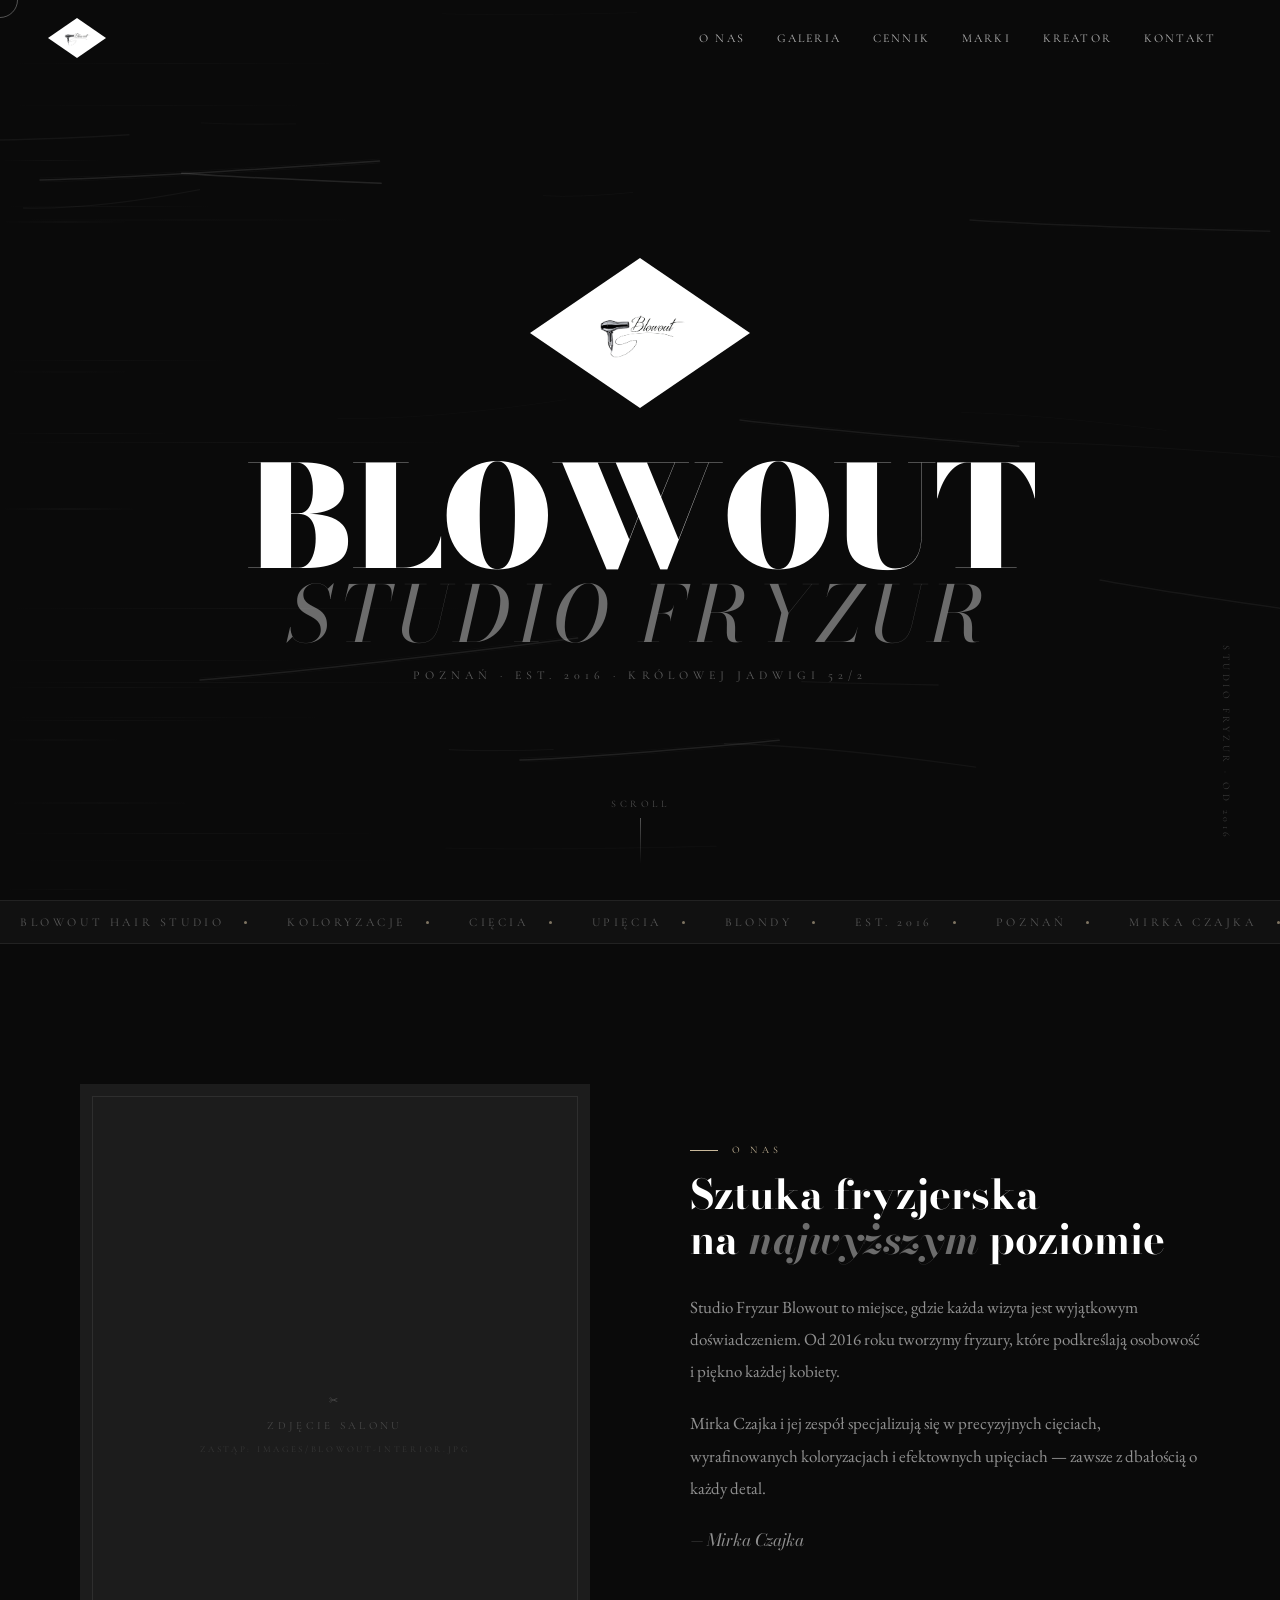
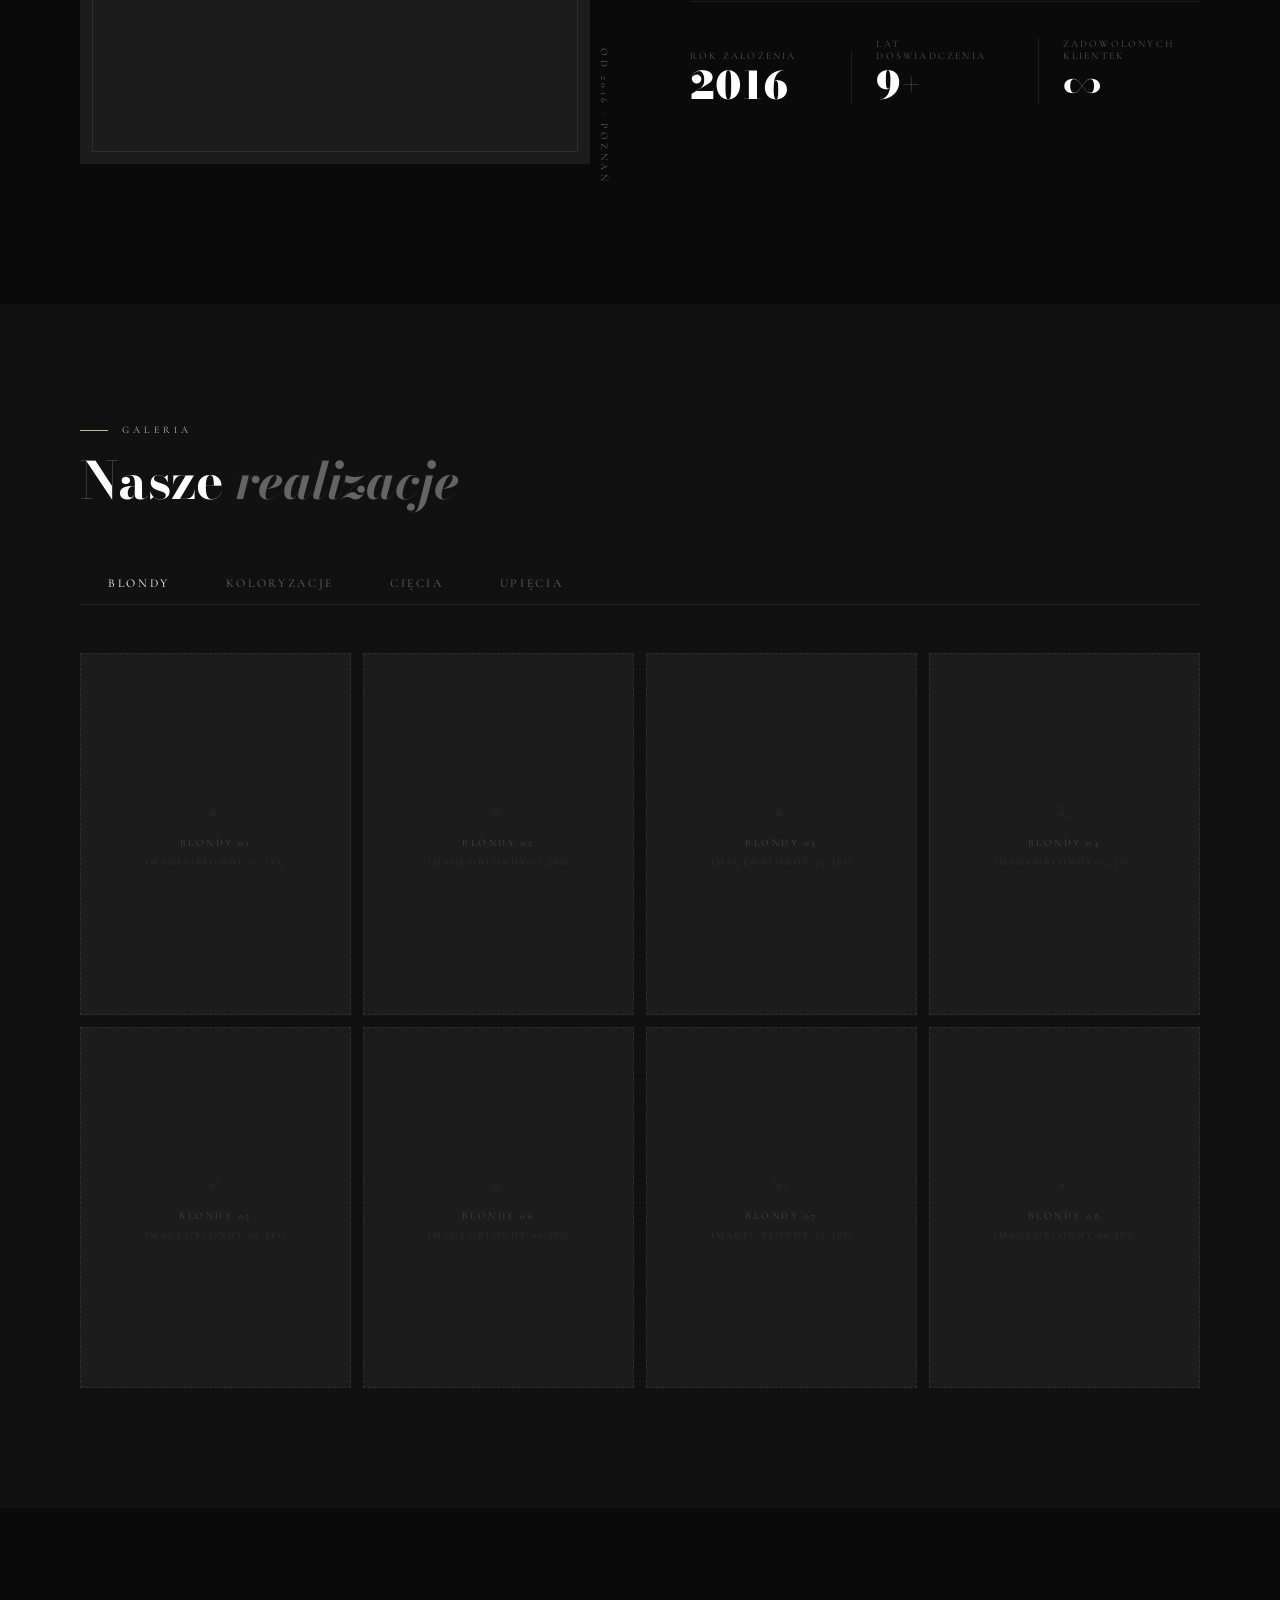
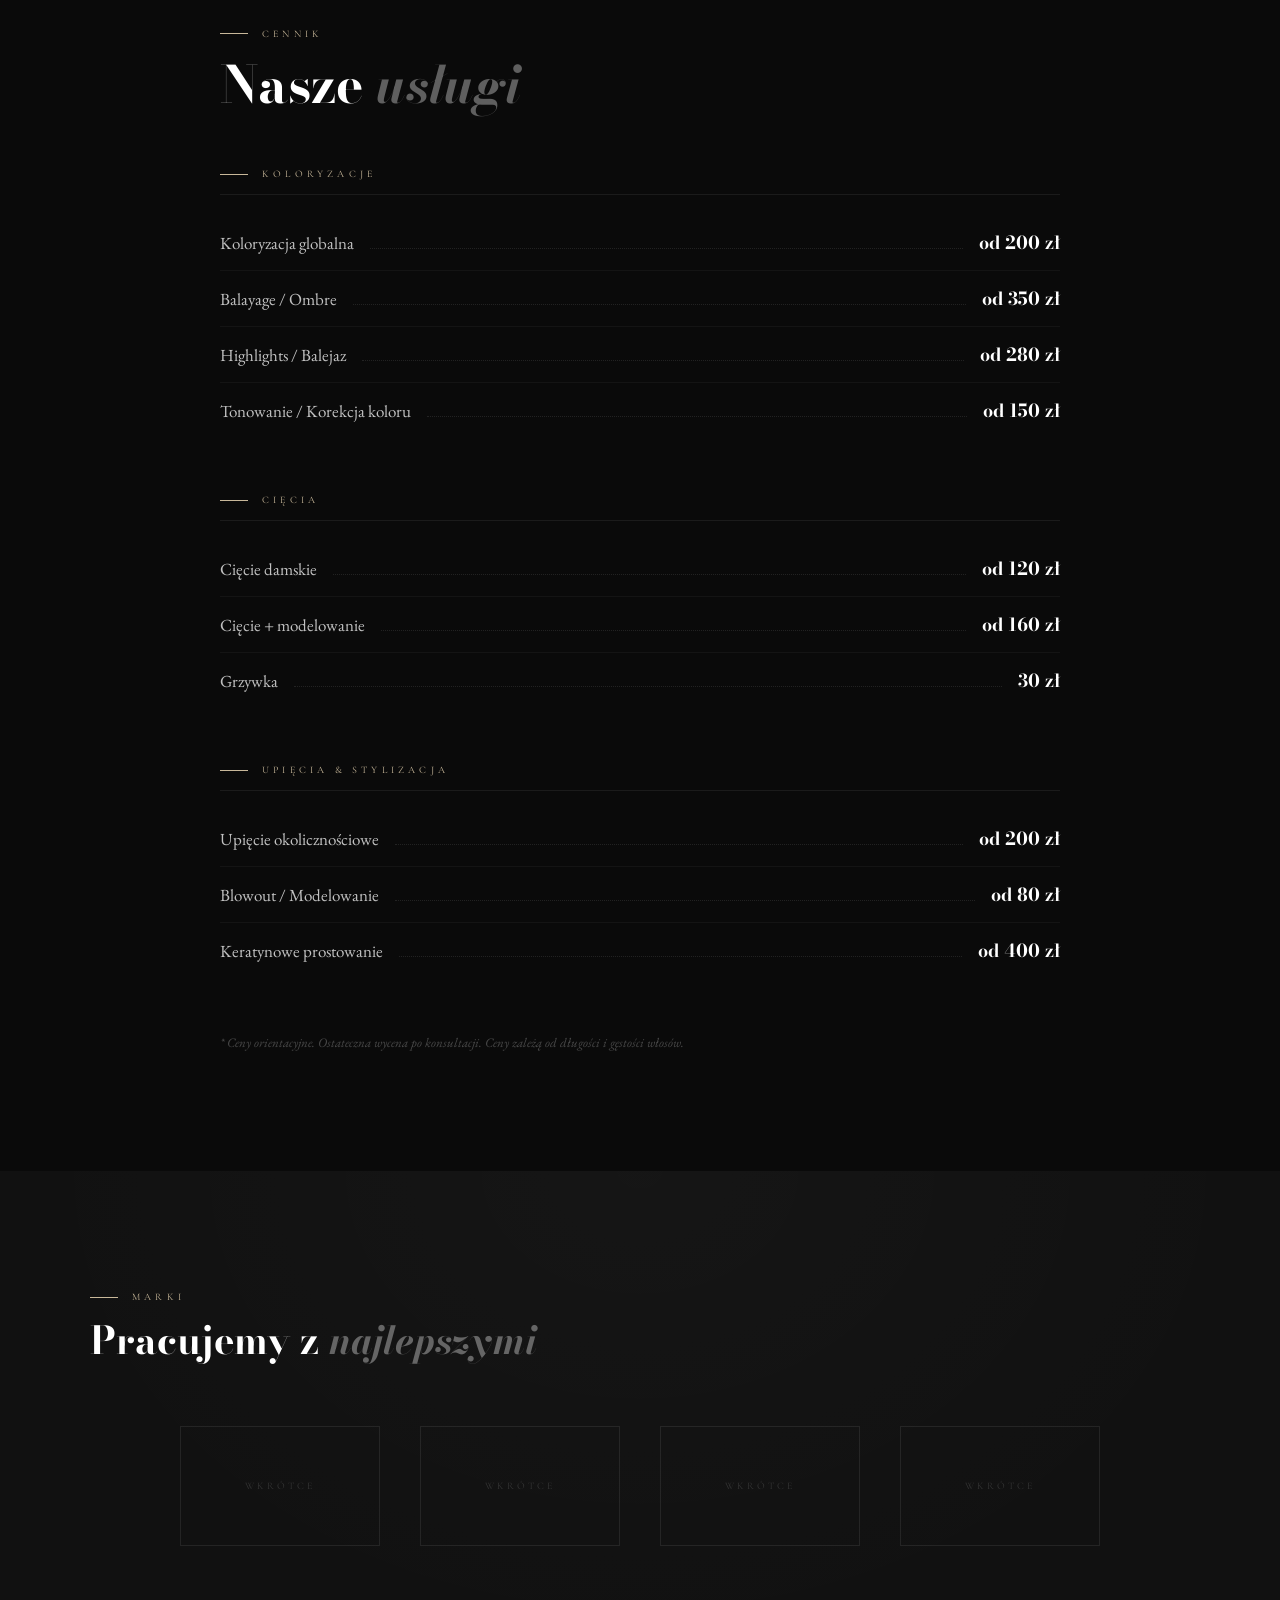
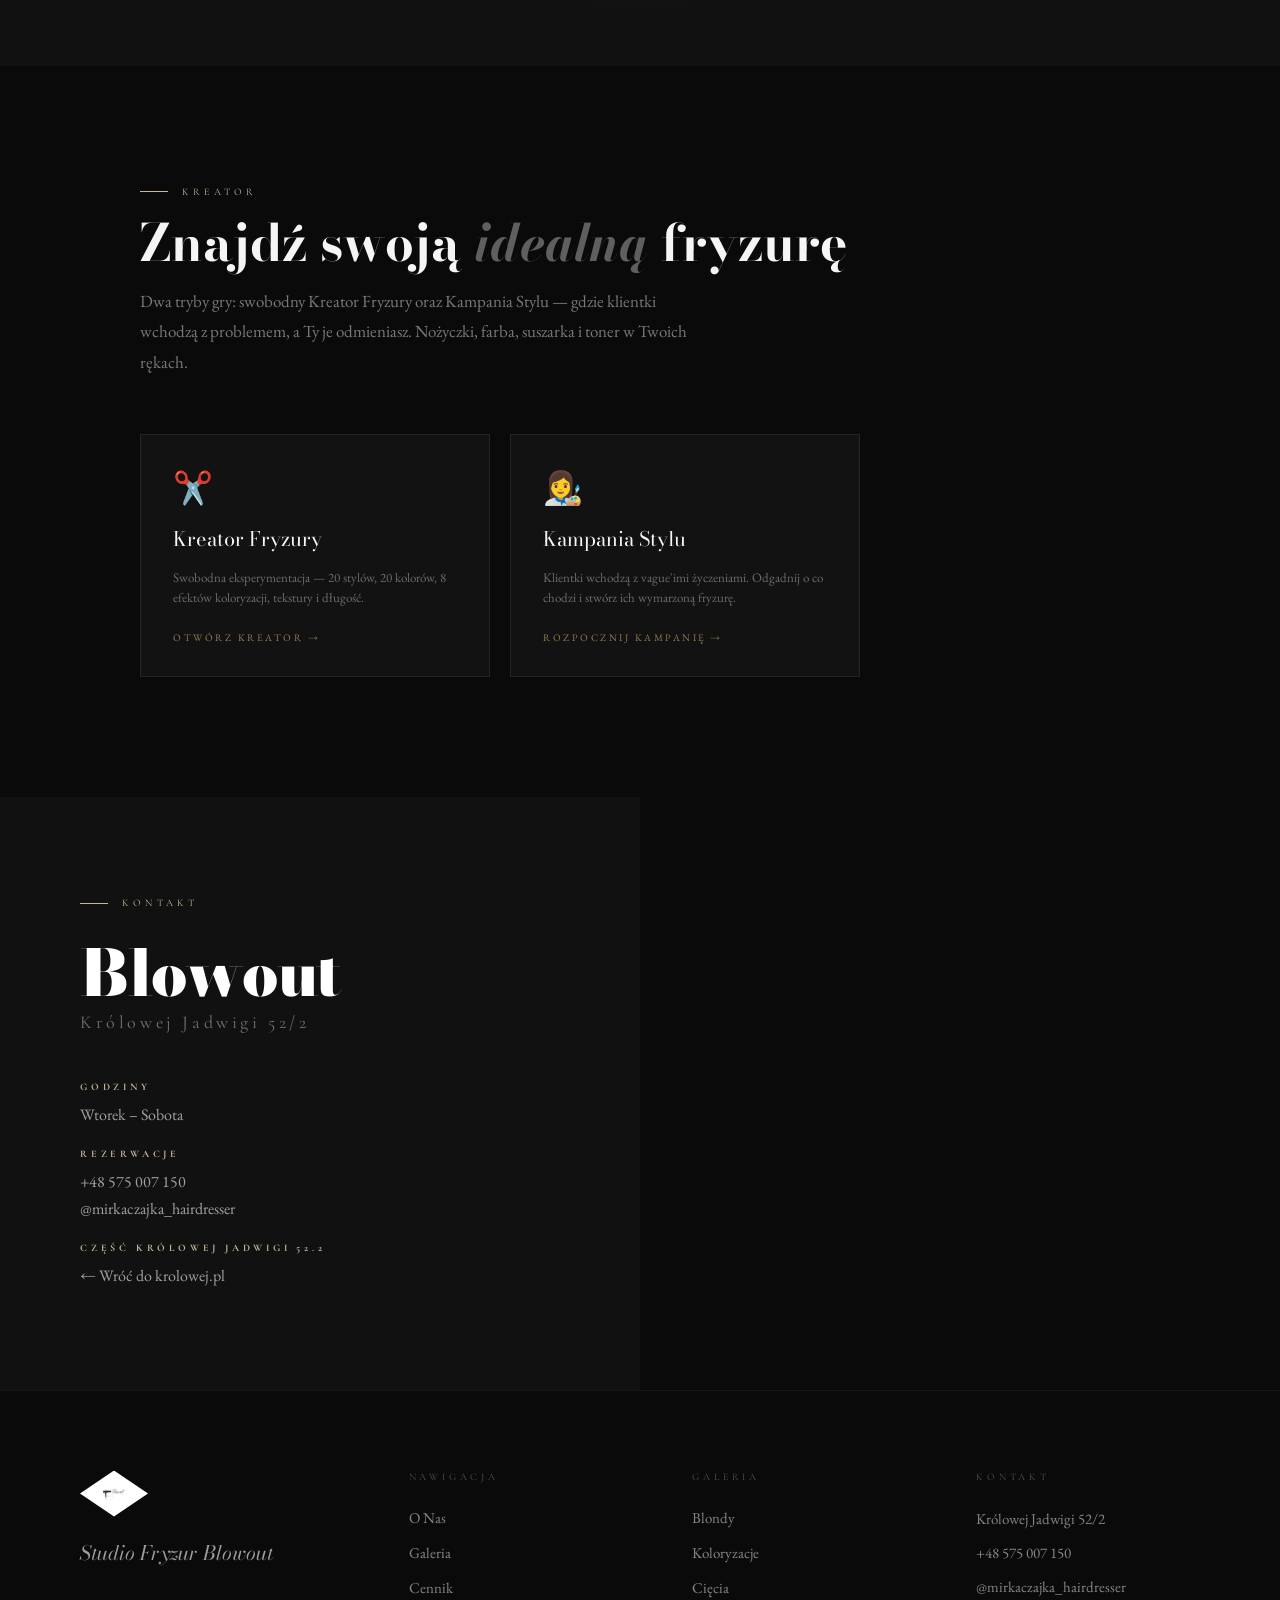
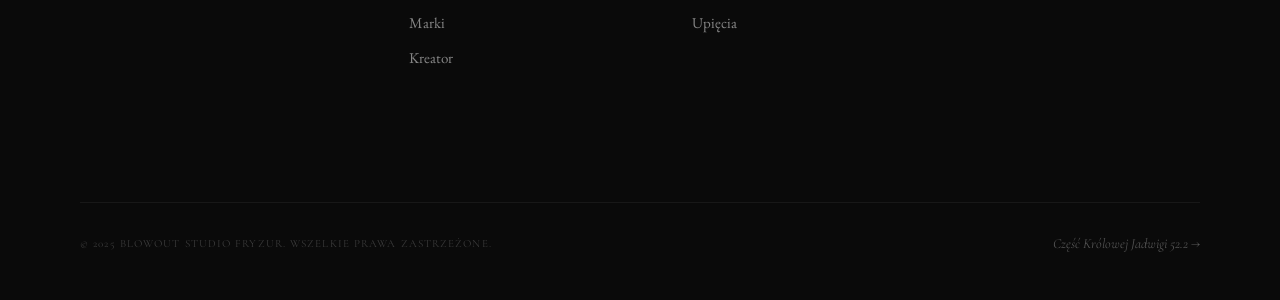
==== index.html @ 0f1c1d64 "Initial" ====
<!doctype html>
<html lang="pl">
    <head>
        <meta charset="UTF-8" />
        <meta name="viewport" content="width=device-width, initial-scale=1.0" />
        <title>Blowout — Studio Fryzur · Poznań</title>
        <link rel="icon" type="image/x-icon" href="public/fav/favicon.ico" />
        <link
            rel="icon"
            type="image/png"
            sizes="32x32"
            href="public/fav/favicon-32x32.png"
        />
        <link
            rel="icon"
            type="image/png"
            sizes="16x16"
            href="public/fav/favicon-16x16.png"
        />
        <link
            rel="apple-touch-icon"
            sizes="180x180"
            href="public/fav/apple-touch-icon.png"
        />
        <link rel="manifest" href="public/fav/site.webmanifest" />
        <link rel="preconnect" href="https://fonts.googleapis.com" />
        <link rel="preconnect" href="https://fonts.gstatic.com" crossorigin />
        <link
            href="https://fonts.googleapis.com/css2?family=Bodoni+Moda:ital,opsz,wght@0,6..96,400;0,6..96,700;0,6..96,900;1,6..96,400;1,6..96,700&family=Cormorant+Garamond:ital,wght@0,300;0,400;0,600;1,300;1,400&family=EB+Garamond:ital,wght@0,400;0,500;1,400&display=swap"
            rel="stylesheet"
        />
        <style>
            :root {
                --black: #0a0a0a;
                --off-black: #111111;
                --charcoal: #1c1c1c;
                --mid: #4a4a4a;
                --silver: #a8a8a8;
                --light: #e8e8e8;
                --off-white: #f5f5f3;
                --white: #ffffff;
                --accent: #c8b89a;
                --T: cubic-bezier(0.16, 1, 0.3, 1);
            }

            *,
            *::before,
            *::after {
                box-sizing: border-box;
                margin: 0;
                padding: 0;
            }

            html {
                scroll-behavior: smooth;
                overflow-x: hidden;
            }

            body {
                font-family: "EB Garamond", serif;
                background: var(--black);
                color: var(--off-white);
                overflow-x: hidden;
                cursor:
                    url("images/scissors.svg") 10 10,
                    crosshair;
            }

            /* CURSOR RING ONLY — dot replaced by scissors SVG cursor */
            .cursor {
                position: fixed;
                width: 6px;
                height: 6px;
                background: transparent;
                border-radius: 50%;
                pointer-events: none;
                z-index: 9999;
                transform: translate(-50%, -50%);
            }
            .cursor-ring {
                position: fixed;
                width: 36px;
                height: 36px;
                border: 1px solid rgba(255, 255, 255, 0.3);
                border-radius: 50%;
                pointer-events: none;
                z-index: 9998;
                transform: translate(-50%, -50%);
                transition:
                    width 0.3s var(--T),
                    height 0.3s var(--T),
                    border-color 0.3s;
            }
            .cursor-ring.active {
                width: 56px;
                height: 56px;
                border-color: rgba(255, 255, 255, 0.5);
            }

            /* NAV */
            nav {
                position: fixed;
                top: 0;
                left: 0;
                right: 0;
                z-index: 100;
                display: flex;
                align-items: center;
                justify-content: space-between;
                padding: 18px 48px;
                transition:
                    background 0.4s,
                    padding 0.4s;
            }
            nav.scrolled {
                background: rgba(10, 10, 10, 0.95);
                backdrop-filter: blur(16px);
                border-bottom: 1px solid rgba(255, 255, 255, 0.06);
                padding: 12px 48px;
            }

            /* DIAMOND LOGO — horizontal lozenge, wider than tall */
            .nav-logo-wrap {
                width: 58px;
                height: 40px;
                clip-path: polygon(50% 0%, 100% 50%, 50% 100%, 0% 50%);
                background: var(--white);
                display: flex;
                align-items: center;
                justify-content: center;
                opacity: 0;
                animation: fadeUp 0.8s 0.2s var(--T) forwards;
                flex-shrink: 0;
            }
            .nav-logo-wrap img {
                width: 72%;
                height: 72%;
                object-fit: contain;
            }

            .nav-links {
                display: flex;
                list-style: none;
                gap: 0;
            }
            .nav-links a {
                font-family: "Cormorant Garamond", serif;
                font-size: 12px;
                letter-spacing: 0.18em;
                text-transform: uppercase;
                color: rgba(255, 255, 255, 0.7);
                text-decoration: none;
                padding: 4px 16px;
                display: block;
                position: relative;
                transition: color 0.3s;
                opacity: 0;
                animation: fadeUp 0.8s var(--T) forwards;
            }
            .nav-links li:nth-child(1) a {
                animation-delay: 0.3s;
            }
            .nav-links li:nth-child(2) a {
                animation-delay: 0.4s;
            }
            .nav-links li:nth-child(3) a {
                animation-delay: 0.5s;
            }
            .nav-links li:nth-child(4) a {
                animation-delay: 0.6s;
            }
            .nav-links li:nth-child(5) a {
                animation-delay: 0.7s;
            }
            .nav-links li:nth-child(6) a {
                animation-delay: 0.8s;
            }
            .nav-links a::after {
                content: "";
                position: absolute;
                bottom: 0;
                left: 16px;
                width: 0;
                height: 1px;
                background: var(--white);
                transition: width 0.4s var(--T);
            }
            .nav-links a:hover {
                color: var(--white);
            }
            .nav-links a:hover::after {
                width: calc(100% - 32px);
            }

            .nav-burger {
                display: none;
                flex-direction: column;
                gap: 5px;
                background: none;
                border: none;
                cursor: none;
                padding: 4px;
            }
            .nav-burger span {
                display: block;
                width: 22px;
                height: 1px;
                background: var(--white);
                transition: all 0.3s;
            }
            .nav-burger.open span:nth-child(1) {
                transform: rotate(45deg) translate(4px, 4px);
            }
            .nav-burger.open span:nth-child(2) {
                opacity: 0;
            }
            .nav-burger.open span:nth-child(3) {
                transform: rotate(-45deg) translate(4px, -4px);
            }

            /* HERO */
            .hero {
                min-height: 100vh;
                display: flex;
                align-items: center;
                justify-content: center;
                position: relative;
                overflow: hidden;
                background: var(--black);
            }

            .hero-canvas {
                position: absolute;
                inset: 0;
                pointer-events: none;
                overflow: hidden;
            }

            /* Full-screen SVG cut scene */
            .hero-cut-scene {
                position: absolute;
                inset: 0;
                width: 100%;
                height: 100%;
                pointer-events: none;
                z-index: 1;
            }

            /* Wind strands — hair drifting across */
            .wind-strand {
                position: absolute;
                height: 1px;
                background: linear-gradient(
                    90deg,
                    transparent,
                    rgba(255, 255, 255, 0.05),
                    transparent
                );
                border-radius: 1px;
                animation: windFloat linear infinite;
            }
            @keyframes windFloat {
                0% {
                    transform: translateX(-20%) skewY(-1.5deg);
                    opacity: 0;
                }
                8% {
                    opacity: 1;
                }
                92% {
                    opacity: 1;
                }
                100% {
                    transform: translateX(110vw) skewY(-1.5deg);
                    opacity: 0;
                }
            }

            /* Snipped hair strand — falls after cut */
            @keyframes hairFall {
                0% {
                    transform: translateY(0) rotate(0deg);
                    opacity: 0.7;
                }
                100% {
                    transform: translateY(160px) rotate(35deg);
                    opacity: 0;
                }
            }
            /* Scissor blade open/close */
            @keyframes scissorSnip {
                0%,
                100% {
                    transform: rotate(0deg);
                }
                40% {
                    transform: rotate(-18deg);
                }
                60% {
                    transform: rotate(-18deg);
                }
                80% {
                    transform: rotate(0deg);
                }
            }
            @keyframes scissorTravel {
                0% {
                    opacity: 0;
                }
                5% {
                    opacity: 1;
                }
                90% {
                    opacity: 1;
                }
                100% {
                    opacity: 0;
                }
            }

            .hero-content {
                position: relative;
                z-index: 2;
                display: flex;
                flex-direction: column;
                align-items: center;
                text-align: center;
                padding: 140px 40px 100px;
            }

            .hero-badge {
                margin-bottom: 48px;
                opacity: 0;
                animation: fadeIn 1.2s 0.5s var(--T) forwards;
            }
            .hero-badge-oval {
                width: 220px;
                height: 150px;
                clip-path: polygon(50% 0%, 100% 50%, 50% 100%, 0% 50%);
                background: var(--white);
                display: flex;
                align-items: center;
                justify-content: center;
                box-shadow:
                    0 0 80px rgba(255, 255, 255, 0.06),
                    0 24px 80px rgba(0, 0, 0, 0.7);
                animation: floatBadge 7s ease-in-out infinite;
            }
            .hero-badge-oval img {
                width: 62%;
                height: 62%;
                object-fit: contain;
            }

            @keyframes floatBadge {
                0%,
                100% {
                    transform: translateY(0) rotate(-0.3deg);
                }
                50% {
                    transform: translateY(-12px) rotate(0.3deg);
                }
            }

            .hero-title {
                font-family: "Bodoni Moda", serif;
                font-size: clamp(64px, 11vw, 160px);
                font-weight: 900;
                line-height: 0.88;
                letter-spacing: -0.02em;
                text-transform: uppercase;
                color: var(--white);
                opacity: 0;
                animation: fadeUp 1s 0.8s var(--T) forwards;
            }
            .hero-title em {
                display: block;
                font-style: italic;
                font-weight: 400;
                color: rgba(255, 255, 255, 0.4);
                font-size: 0.55em;
                letter-spacing: 0.1em;
            }

            .hero-sub {
                margin-top: 20px;
                font-family: "Cormorant Garamond", serif;
                font-size: 12px;
                letter-spacing: 0.42em;
                text-transform: uppercase;
                color: rgba(255, 255, 255, 0.35);
                opacity: 0;
                animation: fadeUp 1s 1.1s var(--T) forwards;
            }

            .hero-year-tag {
                position: absolute;
                right: 48px;
                bottom: 60px;
                font-family: "Cormorant Garamond", serif;
                font-size: 10px;
                letter-spacing: 0.35em;
                color: rgba(255, 255, 255, 0.2);
                text-transform: uppercase;
                writing-mode: vertical-rl;
                opacity: 0;
                animation: fadeIn 1s 2s forwards;
            }

            .hero-scroll {
                position: absolute;
                bottom: 36px;
                left: 50%;
                transform: translateX(-50%);
                display: flex;
                flex-direction: column;
                align-items: center;
                gap: 8px;
                opacity: 0;
                animation: fadeIn 1s 2.2s forwards;
            }
            .hero-scroll span {
                font-family: "Cormorant Garamond", serif;
                font-size: 10px;
                letter-spacing: 0.35em;
                text-transform: uppercase;
                color: rgba(255, 255, 255, 0.28);
            }
            .scroll-line {
                width: 1px;
                height: 46px;
                background: linear-gradient(
                    to bottom,
                    rgba(255, 255, 255, 0.3),
                    transparent
                );
                animation: scrollPulse 2.2s ease-in-out infinite;
            }
            @keyframes scrollPulse {
                0%,
                100% {
                    opacity: 0.3;
                }
                50% {
                    opacity: 1;
                }
            }

            /* MARQUEE */
            .marquee-section {
                overflow: hidden;
                border-top: 1px solid rgba(255, 255, 255, 0.07);
                border-bottom: 1px solid rgba(255, 255, 255, 0.07);
                padding: 14px 0;
                background: var(--off-black);
            }
            .marquee-track {
                display: flex;
                animation: marqueeScroll 24s linear infinite;
                white-space: nowrap;
            }
            .marquee-track:hover {
                animation-play-state: paused;
            }
            .marquee-item {
                display: inline-flex;
                align-items: center;
                gap: 20px;
                padding: 0 20px;
                font-family: "Cormorant Garamond", serif;
                font-size: 12px;
                letter-spacing: 0.3em;
                text-transform: uppercase;
                color: rgba(255, 255, 255, 0.3);
                flex-shrink: 0;
            }
            .marquee-dot {
                width: 3px;
                height: 3px;
                background: rgba(200, 184, 154, 0.6);
                border-radius: 50%;
                flex-shrink: 0;
            }
            @keyframes marqueeScroll {
                from {
                    transform: translateX(0);
                }
                to {
                    transform: translateX(-50%);
                }
            }

            /* SECTION COMMONS */
            .section-label {
                font-family: "Cormorant Garamond", serif;
                font-size: 10px;
                letter-spacing: 0.42em;
                text-transform: uppercase;
                color: var(--accent);
                margin-bottom: 16px;
                display: flex;
                align-items: center;
                gap: 14px;
            }
            .section-label::before {
                content: "";
                width: 28px;
                height: 1px;
                background: currentColor;
                flex-shrink: 0;
            }

            .reveal {
                opacity: 0;
                transform: translateY(32px);
                transition:
                    opacity 0.9s var(--T),
                    transform 0.9s var(--T);
            }
            .reveal.visible {
                opacity: 1;
                transform: translateY(0);
            }
            .reveal-delay-1 {
                transition-delay: 0.1s;
            }
            .reveal-delay-2 {
                transition-delay: 0.2s;
            }
            .reveal-delay-3 {
                transition-delay: 0.3s;
            }
            .reveal-delay-4 {
                transition-delay: 0.4s;
            }

            /* O NAS */
            #o-nas {
                padding: 140px 80px;
                display: grid;
                grid-template-columns: 1fr 1fr;
                gap: 100px;
                align-items: center;
                max-width: 1400px;
                margin: 0 auto;
            }

            .about-visual {
                position: relative;
            }
            .about-img-frame {
                position: relative;
                aspect-ratio: 3/4;
                overflow: hidden;
            }
            .about-img-frame img {
                width: 100%;
                height: 100%;
                object-fit: cover;
                filter: grayscale(1) contrast(1.1);
                transition: transform 0.8s var(--T);
            }
            .about-img-frame:hover img {
                transform: scale(1.04);
            }
            .about-img-frame::after {
                content: "";
                position: absolute;
                inset: 0;
                background: linear-gradient(
                    to bottom,
                    transparent 60%,
                    rgba(0, 0, 0, 0.5)
                );
            }
            /* Decorative corner lines */
            .about-img-frame::before {
                content: "";
                position: absolute;
                inset: 12px;
                border: 1px solid rgba(255, 255, 255, 0.12);
                z-index: 1;
                pointer-events: none;
            }
            .about-img-placeholder {
                width: 100%;
                aspect-ratio: 3/4;
                background: var(--charcoal);
                display: flex;
                flex-direction: column;
                align-items: center;
                justify-content: center;
                gap: 12px;
                position: relative;
            }
            .about-img-placeholder::before {
                content: "";
                position: absolute;
                inset: 12px;
                border: 1px solid rgba(255, 255, 255, 0.08);
            }
            .about-img-placeholder span {
                font-family: "Cormorant Garamond", serif;
                font-size: 11px;
                letter-spacing: 0.3em;
                text-transform: uppercase;
                color: rgba(255, 255, 255, 0.2);
            }
            .about-floating-label {
                position: absolute;
                bottom: -20px;
                right: -20px;
                font-family: "Cormorant Garamond", serif;
                font-size: 10px;
                letter-spacing: 0.35em;
                text-transform: uppercase;
                color: var(--accent);
                writing-mode: vertical-rl;
                opacity: 0.5;
            }

            .about-text h2 {
                font-family: "Bodoni Moda", serif;
                font-size: clamp(30px, 3.2vw, 52px);
                font-weight: 700;
                line-height: 1.1;
                margin-bottom: 28px;
                color: var(--white);
            }
            .about-text h2 em {
                color: rgba(255, 255, 255, 0.4);
                font-style: italic;
            }
            .about-text p {
                font-size: 17px;
                line-height: 1.9;
                color: rgba(255, 255, 255, 0.55);
                margin-bottom: 20px;
            }
            .about-signature {
                font-family: "Bodoni Moda", serif;
                font-style: italic;
                font-size: 18px;
                color: var(--accent);
                opacity: 0.8;
                margin-bottom: 36px;
            }
            .about-stats {
                display: flex;
                gap: 0;
                margin-top: 44px;
                padding-top: 36px;
                border-top: 1px solid rgba(255, 255, 255, 0.08);
                align-items: flex-end;
            }
            .stat {
                display: flex;
                flex-direction: column;
                flex: 1;
                padding-right: 24px;
                border-right: 1px solid rgba(255, 255, 255, 0.08);
                margin-right: 24px;
            }
            .stat:last-child {
                border-right: none;
                margin-right: 0;
                padding-right: 0;
            }
            .stat-label {
                font-family: "Cormorant Garamond", serif;
                font-size: 10px;
                letter-spacing: 0.22em;
                text-transform: uppercase;
                color: rgba(255, 255, 255, 0.3);
                margin-bottom: 4px;
            }
            .stat-num {
                font-family: "Bodoni Moda", serif;
                font-size: clamp(24px, 4vw, 38px);
                font-weight: 900;
                color: var(--white);
                line-height: 1;
            }

            /* GALLERY */
            #galeria {
                padding: 120px 80px;
                background: var(--off-black);
            }
            #galeria > .gallery-inner {
                max-width: 1200px;
                margin: 0 auto;
            }
            #galeria h2 {
                font-family: "Bodoni Moda", serif;
                font-size: clamp(32px, 4vw, 56px);
                font-weight: 700;
                color: var(--white);
                margin-bottom: 56px;
                line-height: 1.1;
            }
            #galeria h2 em {
                color: rgba(255, 255, 255, 0.35);
                font-style: italic;
            }

            .gallery-tabs {
                display: flex;
                gap: 0;
                border-bottom: 1px solid rgba(255, 255, 255, 0.08);
                margin-bottom: 48px;
                overflow-x: auto;
            }
            .gallery-tab {
                font-family: "Cormorant Garamond", serif;
                font-size: 12px;
                letter-spacing: 0.22em;
                text-transform: uppercase;
                color: rgba(255, 255, 255, 0.35);
                padding: 12px 28px 14px;
                background: none;
                border: none;
                cursor: none;
                position: relative;
                white-space: nowrap;
                transition: color 0.3s;
            }
            .gallery-tab::after {
                content: "";
                position: absolute;
                bottom: -1px;
                left: 0;
                width: 0;
                height: 1px;
                background: var(--white);
                transition: width 0.4s var(--T);
            }
            .gallery-tab.active {
                color: var(--white);
            }
            .gallery-tab.active::after {
                width: 100%;
            }
            .gallery-tab:hover {
                color: rgba(255, 255, 255, 0.7);
            }

            .gallery-panel {
                display: none;
            }
            .gallery-panel.active {
                display: grid;
            }

            .gallery-grid-4 {
                grid-template-columns: repeat(4, 1fr);
                gap: 12px;
            }
            .gallery-grid-3 {
                grid-template-columns: repeat(3, 1fr);
                gap: 12px;
            }

            .gallery-item {
                position: relative;
                overflow: hidden;
                aspect-ratio: 3/4;
                background: var(--charcoal);
                cursor: none;
            }
            .gallery-item img {
                width: 100%;
                height: 100%;
                object-fit: cover;
                filter: grayscale(1) contrast(1.05);
                transition:
                    transform 0.7s var(--T),
                    filter 0.5s;
            }
            .gallery-item:hover img {
                transform: scale(1.06);
                filter: grayscale(0.3) contrast(1.05);
            }
            .gallery-item-overlay {
                position: absolute;
                inset: 0;
                background: rgba(0, 0, 0, 0.4);
                display: flex;
                align-items: center;
                justify-content: center;
                opacity: 0;
                transition: opacity 0.3s;
            }
            .gallery-item:hover .gallery-item-overlay {
                opacity: 1;
            }
            .gallery-zoom {
                font-family: "Cormorant Garamond", serif;
                font-size: 28px;
                color: rgba(255, 255, 255, 0.8);
                border: 1px solid rgba(255, 255, 255, 0.4);
                width: 48px;
                height: 48px;
                display: flex;
                align-items: center;
                justify-content: center;
            }

            .gallery-placeholder {
                width: 100%;
                aspect-ratio: 3/4;
                background: var(--charcoal);
                display: flex;
                flex-direction: column;
                align-items: center;
                justify-content: center;
                gap: 8px;
                border: 1px dashed rgba(255, 255, 255, 0.08);
            }
            .gallery-placeholder span {
                font-family: "Cormorant Garamond", serif;
                font-size: 10px;
                letter-spacing: 0.25em;
                text-transform: uppercase;
                color: rgba(255, 255, 255, 0.18);
            }
            .gallery-placeholder .ph-icon {
                font-size: 24px;
                opacity: 0.12;
            }

            /* CENNIK */
            #cennik {
                padding: 120px 80px;
                max-width: 1000px;
                margin: 0 auto;
            }
            #cennik h2 {
                font-family: "Bodoni Moda", serif;
                font-size: clamp(32px, 4vw, 56px);
                font-weight: 700;
                color: var(--white);
                margin-bottom: 56px;
                line-height: 1.1;
            }
            #cennik h2 em {
                color: rgba(255, 255, 255, 0.35);
                font-style: italic;
            }

            .price-category {
                margin-bottom: 56px;
            }
            .price-category-title {
                font-family: "Cormorant Garamond", serif;
                font-size: 10px;
                letter-spacing: 0.42em;
                text-transform: uppercase;
                color: var(--accent);
                margin-bottom: 20px;
                padding-bottom: 14px;
                border-bottom: 1px solid rgba(255, 255, 255, 0.07);
                display: flex;
                align-items: center;
                gap: 14px;
            }
            .price-category-title::before {
                content: "";
                width: 28px;
                height: 1px;
                background: var(--accent);
            }
            .price-row {
                display: flex;
                justify-content: space-between;
                align-items: baseline;
                padding: 14px 0;
                border-bottom: 1px solid rgba(255, 255, 255, 0.04);
            }
            .price-row:last-child {
                border-bottom: none;
            }
            .price-name {
                font-family: "EB Garamond", serif;
                font-size: 17px;
                color: rgba(255, 255, 255, 0.75);
            }
            .price-desc {
                font-family: "Cormorant Garamond", serif;
                font-size: 13px;
                color: rgba(255, 255, 255, 0.3);
                font-style: italic;
                margin-left: 8px;
            }
            .price-dots {
                flex: 1;
                margin: 0 16px;
                border-bottom: 1px dotted rgba(255, 255, 255, 0.1);
            }
            .price-val {
                font-family: "Bodoni Moda", serif;
                font-size: 18px;
                font-weight: 700;
                color: var(--white);
                white-space: nowrap;
            }

            /* MARKI */
            #marki {
                padding: 120px 80px;
                background: var(--off-black);
                position: relative;
                overflow: hidden;
            }
            #marki::before {
                content: "";
                position: absolute;
                inset: 0;
                background: radial-gradient(
                    ellipse at 50% 0%,
                    rgba(255, 255, 255, 0.02) 0%,
                    transparent 70%
                );
            }
            .marki-inner {
                max-width: 1100px;
                margin: 0 auto;
                position: relative;
            }
            #marki h2 {
                font-family: "Bodoni Moda", serif;
                font-size: clamp(28px, 3vw, 46px);
                font-weight: 700;
                color: var(--white);
                margin-bottom: 64px;
                line-height: 1.1;
            }
            #marki h2 em {
                color: rgba(255, 255, 255, 0.35);
                font-style: italic;
            }

            .brands-row {
                display: flex;
                gap: 40px;
                align-items: center;
                justify-content: center;
                flex-wrap: wrap;
            }
            .brand-logo-slot {
                width: 200px;
                height: 120px;
                border: 1px solid rgba(255, 255, 255, 0.08);
                display: flex;
                align-items: center;
                justify-content: center;
                position: relative;
                overflow: hidden;
                transition: border-color 0.3s;
            }
            .brand-logo-slot:hover {
                border-color: rgba(255, 255, 255, 0.2);
            }
            .brand-logo-slot img {
                max-width: 70%;
                max-height: 70%;
                object-fit: contain;
                filter: invert(1) brightness(0.6);
                transition: filter 0.3s;
            }
            .brand-logo-slot:hover img {
                filter: invert(1) brightness(1);
            }
            .brand-coming {
                font-family: "Cormorant Garamond", serif;
                font-size: 10px;
                letter-spacing: 0.3em;
                text-transform: uppercase;
                color: rgba(255, 255, 255, 0.15);
            }

            /* HAIR GAME */
            #hair-game {
                padding: 120px 80px;
                background: var(--black);
            }
            .game-inner {
                max-width: 1000px;
                margin: 0 auto;
            }
            #hair-game h2 {
                font-family: "Bodoni Moda", serif;
                font-size: clamp(32px, 4vw, 56px);
                font-weight: 700;
                color: var(--white);
                margin-bottom: 12px;
                line-height: 1.1;
            }
            #hair-game h2 em {
                color: rgba(255, 255, 255, 0.35);
                font-style: italic;
            }
            #hair-game .game-intro {
                font-size: 16px;
                color: rgba(255, 255, 255, 0.45);
                margin-bottom: 56px;
                line-height: 1.7;
                max-width: 600px;
            }

            /* Game UI */
            .game-container {
                background: var(--charcoal);
                border: 1px solid rgba(255, 255, 255, 0.08);
                position: relative;
                overflow: hidden;
            }

            /* Mode selector */
            .game-mode-bar {
                display: flex;
                border-bottom: 1px solid rgba(255, 255, 255, 0.06);
            }
            .game-mode-btn {
                flex: 1;
                padding: 18px;
                background: none;
                border: none;
                cursor: none;
                font-family: "Cormorant Garamond", serif;
                font-size: 11px;
                letter-spacing: 0.25em;
                text-transform: uppercase;
                color: rgba(255, 255, 255, 0.35);
                transition: all 0.3s;
                position: relative;
            }
            .game-mode-btn.active {
                color: var(--white);
                background: rgba(255, 255, 255, 0.04);
            }
            .game-mode-btn.active::after {
                content: "";
                position: absolute;
                bottom: 0;
                left: 0;
                right: 0;
                height: 1px;
                background: var(--accent);
            }

            /* Designer Mode */
            .game-screen {
                display: none;
                padding: 40px;
            }
            .game-screen.active {
                display: block;
            }

            .designer-layout {
                display: grid;
                grid-template-columns: 1fr 280px;
                gap: 32px;
                align-items: start;
            }
            .hair-preview-area {
                aspect-ratio: 3/4;
                background: var(--off-black);
                position: relative;
                display: flex;
                align-items: center;
                justify-content: center;
                overflow: hidden;
            }
            .hair-silhouette {
                position: relative;
                width: 200px;
                height: 280px;
                display: flex;
                align-items: center;
                justify-content: center;
            }
            /* SVG face + hair rendered inline */
            .hair-svg-wrap svg {
                width: 100%;
                height: 100%;
            }

            .designer-controls {
                display: flex;
                flex-direction: column;
                gap: 28px;
            }
            .control-group {
            }
            .control-label {
                font-family: "Cormorant Garamond", serif;
                font-size: 10px;
                letter-spacing: 0.3em;
                text-transform: uppercase;
                color: rgba(255, 255, 255, 0.35);
                margin-bottom: 12px;
            }
            .style-options {
                display: grid;
                grid-template-columns: 1fr 1fr;
                gap: 8px;
            }
            .style-opt {
                padding: 10px 8px;
                background: rgba(255, 255, 255, 0.04);
                border: 1px solid rgba(255, 255, 255, 0.08);
                font-family: "Cormorant Garamond", serif;
                font-size: 12px;
                letter-spacing: 0.1em;
                color: rgba(255, 255, 255, 0.5);
                cursor: none;
                transition: all 0.2s;
                text-align: center;
            }
            .style-opt.active,
            .style-opt:hover {
                background: rgba(255, 255, 255, 0.1);
                border-color: rgba(255, 255, 255, 0.25);
                color: var(--white);
            }

            .color-swatches {
                display: flex;
                gap: 8px;
                flex-wrap: wrap;
            }
            .color-swatch {
                width: 28px;
                height: 28px;
                border-radius: 50%;
                border: 2px solid transparent;
                cursor: none;
                transition:
                    border-color 0.2s,
                    transform 0.2s;
            }
            .color-swatch.active,
            .color-swatch:hover {
                border-color: var(--white);
                transform: scale(1.15);
            }

            .game-result-box {
                margin-top: 24px;
                padding: 20px;
                background: rgba(200, 184, 154, 0.08);
                border: 1px solid rgba(200, 184, 154, 0.2);
            }
            .game-result-title {
                font-family: "Bodoni Moda", serif;
                font-size: 16px;
                font-style: italic;
                color: var(--accent);
                margin-bottom: 6px;
            }
            .game-result-desc {
                font-family: "EB Garamond", serif;
                font-size: 14px;
                color: rgba(255, 255, 255, 0.5);
                line-height: 1.6;
            }

            /* Campaign Mode */
            .campaign-layout {
                max-width: 600px;
                margin: 0 auto;
            }
            .campaign-progress {
                display: flex;
                gap: 4px;
                margin-bottom: 36px;
            }
            .progress-dot {
                flex: 1;
                height: 2px;
                background: rgba(255, 255, 255, 0.12);
                transition: background 0.4s;
            }
            .progress-dot.done {
                background: var(--accent);
            }
            .progress-dot.active {
                background: var(--white);
            }

            .campaign-question {
                font-family: "Bodoni Moda", serif;
                font-size: clamp(20px, 3vw, 28px);
                font-weight: 700;
                color: var(--white);
                margin-bottom: 8px;
                line-height: 1.2;
            }
            .campaign-sub {
                font-size: 14px;
                color: rgba(255, 255, 255, 0.35);
                margin-bottom: 32px;
                font-style: italic;
            }
            .campaign-options {
                display: grid;
                grid-template-columns: 1fr 1fr;
                gap: 12px;
            }
            .campaign-opt {
                padding: 20px 16px;
                background: rgba(255, 255, 255, 0.03);
                border: 1px solid rgba(255, 255, 255, 0.08);
                cursor: none;
                transition: all 0.25s;
                display: flex;
                flex-direction: column;
                gap: 6px;
            }
            .campaign-opt:hover {
                background: rgba(255, 255, 255, 0.08);
                border-color: rgba(255, 255, 255, 0.2);
            }
            .campaign-opt.selected {
                background: rgba(200, 184, 154, 0.1);
                border-color: var(--accent);
            }
            .campaign-opt-emoji {
                font-size: 24px;
            }
            .campaign-opt-text {
                font-family: "Cormorant Garamond", serif;
                font-size: 15px;
                color: var(--off-white);
            }
            .campaign-opt-sub {
                font-family: "Cormorant Garamond", serif;
                font-size: 11px;
                color: rgba(255, 255, 255, 0.3);
                font-style: italic;
            }

            .campaign-nav {
                display: flex;
                justify-content: space-between;
                align-items: center;
                margin-top: 32px;
            }
            .campaign-btn {
                font-family: "Cormorant Garamond", serif;
                font-size: 12px;
                letter-spacing: 0.2em;
                text-transform: uppercase;
                color: rgba(255, 255, 255, 0.5);
                background: none;
                border: 1px solid rgba(255, 255, 255, 0.15);
                padding: 12px 28px;
                cursor: none;
                transition: all 0.3s;
            }
            .campaign-btn:hover {
                color: var(--white);
                border-color: rgba(255, 255, 255, 0.4);
            }
            .campaign-btn.primary {
                background: var(--white);
                color: var(--black);
                border-color: var(--white);
            }
            .campaign-btn.primary:hover {
                background: var(--accent);
                border-color: var(--accent);
            }
            .campaign-step-count {
                font-family: "Cormorant Garamond", serif;
                font-size: 12px;
                color: rgba(255, 255, 255, 0.25);
            }

            /* Campaign result */
            .campaign-result {
                text-align: center;
                padding: 20px 0;
            }
            .result-avatar {
                width: 120px;
                height: 160px;
                margin: 0 auto 28px;
                border-radius: 50% / 42%;
                background: var(--off-black);
                border: 1.5px solid rgba(255, 255, 255, 0.15);
                display: flex;
                align-items: center;
                justify-content: center;
                font-size: 64px;
            }
            .result-style-name {
                font-family: "Bodoni Moda", serif;
                font-size: 32px;
                font-weight: 700;
                font-style: italic;
                color: var(--accent);
                margin-bottom: 8px;
            }
            .result-style-desc {
                font-size: 15px;
                color: rgba(255, 255, 255, 0.5);
                line-height: 1.7;
                max-width: 420px;
                margin: 0 auto 28px;
            }
            .result-services {
                display: flex;
                gap: 8px;
                justify-content: center;
                flex-wrap: wrap;
                margin-bottom: 28px;
            }
            .result-tag {
                font-family: "Cormorant Garamond", serif;
                font-size: 11px;
                letter-spacing: 0.2em;
                text-transform: uppercase;
                color: var(--accent);
                border: 1px solid rgba(200, 184, 154, 0.3);
                padding: 6px 14px;
            }
            .result-cta {
                font-family: "Cormorant Garamond", serif;
                font-size: 12px;
                letter-spacing: 0.2em;
                text-transform: uppercase;
                color: var(--black);
                background: var(--white);
                border: none;
                padding: 14px 36px;
                cursor: none;
                display: inline-block;
                text-decoration: none;
                transition: background 0.3s;
            }
            .result-cta:hover {
                background: var(--accent);
            }

            /* LOKALIZACJA */
            #lokalizacja {
                display: grid;
                grid-template-columns: 1fr 1fr;
                min-height: 520px;
            }
            .location-panel {
                padding: 100px 80px;
                background: var(--off-black);
                display: flex;
                flex-direction: column;
                justify-content: center;
            }
            .location-heading {
                font-family: "Bodoni Moda", serif;
                font-size: clamp(36px, 5vw, 72px);
                font-weight: 900;
                line-height: 0.9;
                color: var(--white);
                margin: 20px 0 8px;
                letter-spacing: -0.02em;
            }
            .location-street {
                font-family: "Cormorant Garamond", serif;
                font-size: 18px;
                letter-spacing: 0.2em;
                color: rgba(255, 255, 255, 0.4);
                margin-bottom: 48px;
            }
            .location-detail {
                display: flex;
                flex-direction: column;
                gap: 20px;
            }
            .loc-block h4 {
                font-family: "Cormorant Garamond", serif;
                font-size: 10px;
                letter-spacing: 0.38em;
                text-transform: uppercase;
                color: var(--accent);
                margin-bottom: 8px;
            }
            .loc-block p,
            .loc-block a {
                font-size: 16px;
                color: rgba(255, 255, 255, 0.6);
                text-decoration: none;
                display: block;
                line-height: 1.7;
                transition: color 0.3s;
            }
            .loc-block a:hover {
                color: var(--white);
            }

            .map-container {
                position: relative;
            }
            .map-container iframe {
                width: 100%;
                height: 100%;
                border: 0;
                filter: grayscale(1) invert(1) contrast(0.85);
                transition: filter 0.4s;
            }
            .map-container:hover iframe {
                filter: grayscale(0.5) invert(1) contrast(0.9);
            }

            /* FOOTER */
            footer {
                background: var(--black);
                border-top: 1px solid rgba(255, 255, 255, 0.06);
                padding: 80px 80px 48px;
            }
            .footer-inner {
                max-width: 1400px;
                margin: 0 auto;
                display: grid;
                grid-template-columns: 1.2fr 1fr 1fr 1fr;
                gap: 60px;
            }
            .footer-brand-col {
                display: flex;
                flex-direction: column;
                gap: 20px;
            }
            .footer-logo-oval {
                width: 68px;
                height: 46px;
                clip-path: polygon(50% 0%, 100% 50%, 50% 100%, 0% 50%);
                background: var(--white);
                display: flex;
                align-items: center;
                justify-content: center;
                flex-shrink: 0;
            }
            .footer-logo-oval img {
                width: 58%;
                height: 58%;
                object-fit: contain;
            }
            .footer-brand-text {
                font-family: "Bodoni Moda", serif;
                font-style: italic;
                font-size: 20px;
                color: rgba(255, 255, 255, 0.6);
            }
            .footer-col-title {
                font-family: "Cormorant Garamond", serif;
                font-size: 10px;
                letter-spacing: 0.38em;
                text-transform: uppercase;
                color: rgba(255, 255, 255, 0.3);
                margin-bottom: 24px;
            }
            .footer-col ul {
                list-style: none;
            }
            .footer-col ul li {
                margin-bottom: 14px;
            }
            .footer-col a {
                color: rgba(255, 255, 255, 0.5);
                text-decoration: none;
                font-size: 15px;
                transition: color 0.3s;
            }
            .footer-col a:hover {
                color: var(--white);
            }
            .footer-contact-line {
                font-size: 15px;
                color: rgba(255, 255, 255, 0.5);
                margin-bottom: 10px;
                line-height: 1.6;
            }
            .footer-bottom {
                grid-column: 1 / -1;
                margin-top: 60px;
                padding-top: 32px;
                border-top: 1px solid rgba(255, 255, 255, 0.06);
                display: flex;
                justify-content: space-between;
                align-items: center;
            }
            .footer-copy {
                font-family: "Cormorant Garamond", serif;
                font-size: 11px;
                letter-spacing: 0.1em;
                color: rgba(255, 255, 255, 0.2);
            }
            .footer-kj-link {
                font-family: "Cormorant Garamond", serif;
                font-style: italic;
                font-size: 14px;
                color: rgba(255, 255, 255, 0.3);
                text-decoration: none;
                transition: color 0.3s;
            }
            .footer-kj-link:hover {
                color: var(--accent);
            }

            /* LIGHTBOX */
            .lightbox {
                position: fixed;
                inset: 0;
                z-index: 200;
                background: rgba(0, 0, 0, 0.96);
                display: flex;
                align-items: center;
                justify-content: center;
                opacity: 0;
                pointer-events: none;
                transition: opacity 0.4s;
                backdrop-filter: blur(12px);
            }
            .lightbox.open {
                opacity: 1;
                pointer-events: all;
            }
            .lightbox img {
                max-width: 90vw;
                max-height: 88vh;
                object-fit: contain;
                transform: scale(0.9);
                transition: transform 0.5s var(--T);
            }
            .lightbox.open img {
                transform: scale(1);
            }
            .lightbox-close {
                position: absolute;
                top: 28px;
                right: 36px;
                width: 42px;
                height: 42px;
                background: none;
                border: 1px solid rgba(255, 255, 255, 0.2);
                border-radius: 50%;
                color: rgba(255, 255, 255, 0.5);
                font-size: 16px;
                cursor: none;
                display: flex;
                align-items: center;
                justify-content: center;
                transition: all 0.3s;
            }
            .lightbox-close:hover {
                border-color: var(--white);
                color: var(--white);
                transform: rotate(90deg);
            }

            /* ANIMATIONS */
            @keyframes fadeUp {
                from {
                    opacity: 0;
                    transform: translateY(20px);
                }
                to {
                    opacity: 1;
                    transform: translateY(0);
                }
            }
            @keyframes fadeIn {
                from {
                    opacity: 0;
                }
                to {
                    opacity: 1;
                }
            }

            /* RESPONSIVE */
            @media (max-width: 900px) {
                nav {
                    padding: 12px 20px;
                }
                nav.scrolled {
                    padding: 10px 20px;
                }
                .nav-links {
                    display: none;
                    position: absolute;
                    top: 100%;
                    left: 0;
                    right: 0;
                    flex-direction: column;
                    background: rgba(10, 10, 10, 0.98);
                    backdrop-filter: blur(14px);
                    border-bottom: 1px solid rgba(255, 255, 255, 0.06);
                    padding: 14px 0;
                }
                .nav-links.open {
                    display: flex;
                }
                .nav-links a {
                    padding: 12px 26px;
                    opacity: 1;
                    animation: none;
                }
                .nav-burger {
                    display: flex;
                }

                #o-nas {
                    grid-template-columns: 1fr;
                    gap: 40px;
                    padding: 80px 28px;
                }
                #galeria {
                    padding: 80px 28px;
                }
                .gallery-grid-4 {
                    grid-template-columns: repeat(2, 1fr);
                }
                .gallery-grid-3 {
                    grid-template-columns: repeat(2, 1fr);
                }
                #cennik {
                    padding: 80px 28px;
                }
                #marki {
                    padding: 80px 28px;
                }
                .brands-row {
                    gap: 20px;
                }
                .brand-logo-slot {
                    width: 140px;
                    height: 84px;
                }
                #hair-game {
                    padding: 80px 28px;
                }
                .designer-layout {
                    grid-template-columns: 1fr;
                }
                .campaign-options {
                    grid-template-columns: 1fr;
                }
                #lokalizacja {
                    grid-template-columns: 1fr;
                }
                .location-panel {
                    padding: 60px 28px;
                }
                footer {
                    padding: 60px 28px 36px;
                }
                .footer-inner {
                    grid-template-columns: 1fr 1fr;
                    gap: 40px;
                }
                .footer-brand-col {
                    grid-column: 1 / -1;
                }
                .footer-bottom {
                    flex-direction: column;
                    gap: 12px;
                    text-align: center;
                }
            }
            @media (max-width: 500px) {
                .footer-inner {
                    grid-template-columns: 1fr;
                }
                .hero-title {
                    font-size: clamp(48px, 14vw, 80px);
                }
                .about-stats {
                    flex-wrap: nowrap;
                }
                .stat {
                    flex: 1 1 0;
                    min-width: 0;
                }
                .stat-num {
                    font-size: clamp(20px, 6vw, 32px);
                }
            }
        </style>
    </head>
    <body>
        <div class="cursor" id="cursor"></div>
        <div class="cursor-ring" id="cursorRing"></div>

        <!-- NAV -->
        <nav id="navbar">
            <div class="nav-logo-wrap">
                <img src="images/blowout.png" alt="Blowout" />
            </div>
            <button class="nav-burger" id="navBurger" aria-label="Menu">
                <span></span><span></span><span></span>
            </button>
            <ul class="nav-links" id="navLinks">
                <li><a href="#o-nas">O Nas</a></li>
                <li><a href="#galeria">Galeria</a></li>
                <li><a href="#cennik">Cennik</a></li>
                <li><a href="#marki">Marki</a></li>
                <li><a href="#hair-game">Kreator</a></li>
                <li><a href="#lokalizacja">Kontakt</a></li>
            </ul>
        </nav>

        <!-- HERO -->
        <section class="hero" id="hero">
            <!-- Animated background canvas -->
            <div class="hero-canvas" id="heroCanvas"></div>
            <!-- SVG cutting scene layer — scissors + hair strands -->
            <svg
                class="hero-cut-scene"
                id="heroCutScene"
                viewBox="0 0 1440 900"
                preserveAspectRatio="xMidYMid slice"
                xmlns="http://www.w3.org/2000/svg"
            ></svg>

            <div class="hero-content">
                <div class="hero-badge">
                    <div class="hero-badge-oval">
                        <img
                            src="images/blowout.png"
                            alt="Blowout Studio Fryzur"
                        />
                    </div>
                </div>
                <h1 class="hero-title">
                    Blowout
                    <em>Studio Fryzur</em>
                </h1>
                <p class="hero-sub">
                    Poznań · Est. 2016 · Królowej Jadwigi 52/2
                </p>
            </div>

            <span class="hero-year-tag">Studio Fryzur · Od 2016</span>
            <div class="hero-scroll">
                <span>Scroll</span>
                <div class="scroll-line"></div>
            </div>
        </section>

        <!-- MARQUEE -->
        <div class="marquee-section">
            <div class="marquee-track">
                <span class="marquee-item"
                    >Blowout Hair Studio<span class="marquee-dot"></span
                ></span>
                <span class="marquee-item"
                    >Koloryzacje<span class="marquee-dot"></span
                ></span>
                <span class="marquee-item"
                    >Cięcia<span class="marquee-dot"></span
                ></span>
                <span class="marquee-item"
                    >Upięcia<span class="marquee-dot"></span
                ></span>
                <span class="marquee-item"
                    >Blondy<span class="marquee-dot"></span
                ></span>
                <span class="marquee-item"
                    >Est. 2016<span class="marquee-dot"></span
                ></span>
                <span class="marquee-item"
                    >Poznań<span class="marquee-dot"></span
                ></span>
                <span class="marquee-item"
                    >Mirka Czajka<span class="marquee-dot"></span
                ></span>
                <span class="marquee-item"
                    >Blowout Hair Studio<span class="marquee-dot"></span
                ></span>
                <span class="marquee-item"
                    >Koloryzacje<span class="marquee-dot"></span
                ></span>
                <span class="marquee-item"
                    >Cięcia<span class="marquee-dot"></span
                ></span>
                <span class="marquee-item"
                    >Upięcia<span class="marquee-dot"></span
                ></span>
                <span class="marquee-item"
                    >Blondy<span class="marquee-dot"></span
                ></span>
                <span class="marquee-item"
                    >Est. 2016<span class="marquee-dot"></span
                ></span>
                <span class="marquee-item"
                    >Poznań<span class="marquee-dot"></span
                ></span>
                <span class="marquee-item"
                    >Mirka Czajka<span class="marquee-dot"></span
                ></span>
            </div>
        </div>

        <!-- O NAS -->
        <section id="o-nas">
            <div class="about-visual reveal">
                <div class="about-img-placeholder">
                    <span class="ph-icon">✂</span>
                    <span>Zdjęcie salonu</span>
                    <span style="font-size: 9px; opacity: 0.6"
                        >Zastąp: images/blowout-interior.jpg</span
                    >
                </div>
                <div class="about-floating-label">Od 2016 · Poznań</div>
            </div>
            <div class="about-text">
                <div class="section-label reveal">O Nas</div>
                <h2 class="reveal reveal-delay-1">
                    Sztuka fryzjerska<br />na <em>najwyższym</em> poziomie
                </h2>
                <p class="reveal reveal-delay-2">
                    Studio Fryzur Blowout to miejsce, gdzie każda wizyta jest
                    wyjątkowym doświadczeniem. Od 2016 roku tworzymy fryzury,
                    które podkreślają osobowość i piękno każdej kobiety.
                </p>
                <p class="reveal reveal-delay-3">
                    Mirka Czajka i jej zespół specjalizują się w precyzyjnych
                    cięciach, wyrafinowanych koloryzacjach i efektownych
                    upięciach — zawsze z dbałością o każdy detal.
                </p>
                <p class="about-signature reveal reveal-delay-3">
                    — Mirka Czajka
                </p>
                <div class="about-stats reveal reveal-delay-4">
                    <div class="stat">
                        <span class="stat-label">Rok Założenia</span>
                        <span class="stat-num">2016</span>
                    </div>
                    <div class="stat">
                        <span class="stat-label">Lat doświadczenia</span>
                        <span class="stat-num">9+</span>
                    </div>
                    <div class="stat">
                        <span class="stat-label">Zadowolonych klientek</span>
                        <span class="stat-num">∞</span>
                    </div>
                </div>
            </div>
        </section>

        <!-- GALERIA -->
        <section id="galeria">
            <div class="gallery-inner">
                <div class="section-label reveal">Galeria</div>
                <h2 class="reveal reveal-delay-1">Nasze <em>realizacje</em></h2>

                <div class="gallery-tabs reveal reveal-delay-2">
                    <button class="gallery-tab active" data-tab="blondy">
                        Blondy
                    </button>
                    <button class="gallery-tab" data-tab="koloryzacje">
                        Koloryzacje
                    </button>
                    <button class="gallery-tab" data-tab="ciecia">
                        Cięcia
                    </button>
                    <button class="gallery-tab" data-tab="upiecia">
                        Upięcia
                    </button>
                </div>

                <!-- BLONDY -->
                <div
                    class="gallery-panel gallery-grid-4 active"
                    id="tab-blondy"
                >
                    <!-- Replace src with your Cloudinary/image URLs -->
                    <div class="gallery-item">
                        <div class="gallery-placeholder">
                            <span class="ph-icon">☀</span><span>Blondy 01</span
                            ><span style="font-size: 9px; opacity: 0.5"
                                >images/blondy-01.jpg</span
                            >
                        </div>
                        <div class="gallery-item-overlay">
                            <div class="gallery-zoom">+</div>
                        </div>
                    </div>
                    <div class="gallery-item">
                        <div class="gallery-placeholder">
                            <span class="ph-icon">☀</span><span>Blondy 02</span
                            ><span style="font-size: 9px; opacity: 0.5"
                                >images/blondy-02.jpg</span
                            >
                        </div>
                        <div class="gallery-item-overlay">
                            <div class="gallery-zoom">+</div>
                        </div>
                    </div>
                    <div class="gallery-item">
                        <div class="gallery-placeholder">
                            <span class="ph-icon">☀</span><span>Blondy 03</span
                            ><span style="font-size: 9px; opacity: 0.5"
                                >images/blondy-03.jpg</span
                            >
                        </div>
                        <div class="gallery-item-overlay">
                            <div class="gallery-zoom">+</div>
                        </div>
                    </div>
                    <div class="gallery-item">
                        <div class="gallery-placeholder">
                            <span class="ph-icon">☀</span><span>Blondy 04</span
                            ><span style="font-size: 9px; opacity: 0.5"
                                >images/blondy-04.jpg</span
                            >
                        </div>
                        <div class="gallery-item-overlay">
                            <div class="gallery-zoom">+</div>
                        </div>
                    </div>
                    <div class="gallery-item">
                        <div class="gallery-placeholder">
                            <span class="ph-icon">☀</span><span>Blondy 05</span
                            ><span style="font-size: 9px; opacity: 0.5"
                                >images/blondy-05.jpg</span
                            >
                        </div>
                        <div class="gallery-item-overlay">
                            <div class="gallery-zoom">+</div>
                        </div>
                    </div>
                    <div class="gallery-item">
                        <div class="gallery-placeholder">
                            <span class="ph-icon">☀</span><span>Blondy 06</span
                            ><span style="font-size: 9px; opacity: 0.5"
                                >images/blondy-06.jpg</span
                            >
                        </div>
                        <div class="gallery-item-overlay">
                            <div class="gallery-zoom">+</div>
                        </div>
                    </div>
                    <div class="gallery-item">
                        <div class="gallery-placeholder">
                            <span class="ph-icon">☀</span><span>Blondy 07</span
                            ><span style="font-size: 9px; opacity: 0.5"
                                >images/blondy-07.jpg</span
                            >
                        </div>
                        <div class="gallery-item-overlay">
                            <div class="gallery-zoom">+</div>
                        </div>
                    </div>
                    <div class="gallery-item">
                        <div class="gallery-placeholder">
                            <span class="ph-icon">☀</span><span>Blondy 08</span
                            ><span style="font-size: 9px; opacity: 0.5"
                                >images/blondy-08.jpg</span
                            >
                        </div>
                        <div class="gallery-item-overlay">
                            <div class="gallery-zoom">+</div>
                        </div>
                    </div>
                </div>

                <!-- KOLORYZACJE -->
                <div class="gallery-panel gallery-grid-4" id="tab-koloryzacje">
                    <div class="gallery-item">
                        <div class="gallery-placeholder">
                            <span class="ph-icon">🎨</span><span>Kolor 01</span
                            ><span style="font-size: 9px; opacity: 0.5"
                                >images/kolor-01.jpg</span
                            >
                        </div>
                        <div class="gallery-item-overlay">
                            <div class="gallery-zoom">+</div>
                        </div>
                    </div>
                    <div class="gallery-item">
                        <div class="gallery-placeholder">
                            <span class="ph-icon">🎨</span><span>Kolor 02</span
                            ><span style="font-size: 9px; opacity: 0.5"
                                >images/kolor-02.jpg</span
                            >
                        </div>
                        <div class="gallery-item-overlay">
                            <div class="gallery-zoom">+</div>
                        </div>
                    </div>
                    <div class="gallery-item">
                        <div class="gallery-placeholder">
                            <span class="ph-icon">🎨</span><span>Kolor 03</span
                            ><span style="font-size: 9px; opacity: 0.5"
                                >images/kolor-03.jpg</span
                            >
                        </div>
                        <div class="gallery-item-overlay">
                            <div class="gallery-zoom">+</div>
                        </div>
                    </div>
                    <div class="gallery-item">
                        <div class="gallery-placeholder">
                            <span class="ph-icon">🎨</span><span>Kolor 04</span
                            ><span style="font-size: 9px; opacity: 0.5"
                                >images/kolor-04.jpg</span
                            >
                        </div>
                        <div class="gallery-item-overlay">
                            <div class="gallery-zoom">+</div>
                        </div>
                    </div>
                    <div class="gallery-item">
                        <div class="gallery-placeholder">
                            <span class="ph-icon">🎨</span><span>Kolor 05</span
                            ><span style="font-size: 9px; opacity: 0.5"
                                >images/kolor-05.jpg</span
                            >
                        </div>
                        <div class="gallery-item-overlay">
                            <div class="gallery-zoom">+</div>
                        </div>
                    </div>
                    <div class="gallery-item">
                        <div class="gallery-placeholder">
                            <span class="ph-icon">🎨</span><span>Kolor 06</span
                            ><span style="font-size: 9px; opacity: 0.5"
                                >images/kolor-06.jpg</span
                            >
                        </div>
                        <div class="gallery-item-overlay">
                            <div class="gallery-zoom">+</div>
                        </div>
                    </div>
                </div>

                <!-- CIĘCIA -->
                <div class="gallery-panel gallery-grid-3" id="tab-ciecia">
                    <div class="gallery-item">
                        <div class="gallery-placeholder">
                            <span class="ph-icon">✂</span><span>Cięcie 01</span
                            ><span style="font-size: 9px; opacity: 0.5"
                                >images/ciecie-01.jpg</span
                            >
                        </div>
                        <div class="gallery-item-overlay">
                            <div class="gallery-zoom">+</div>
                        </div>
                    </div>
                    <div class="gallery-item">
                        <div class="gallery-placeholder">
                            <span class="ph-icon">✂</span><span>Cięcie 02</span
                            ><span style="font-size: 9px; opacity: 0.5"
                                >images/ciecie-02.jpg</span
                            >
                        </div>
                        <div class="gallery-item-overlay">
                            <div class="gallery-zoom">+</div>
                        </div>
                    </div>
                    <div class="gallery-item">
                        <div class="gallery-placeholder">
                            <span class="ph-icon">✂</span><span>Cięcie 03</span
                            ><span style="font-size: 9px; opacity: 0.5"
                                >images/ciecie-03.jpg</span
                            >
                        </div>
                        <div class="gallery-item-overlay">
                            <div class="gallery-zoom">+</div>
                        </div>
                    </div>
                    <div class="gallery-item">
                        <div class="gallery-placeholder">
                            <span class="ph-icon">✂</span><span>Cięcie 04</span
                            ><span style="font-size: 9px; opacity: 0.5"
                                >images/ciecie-04.jpg</span
                            >
                        </div>
                        <div class="gallery-item-overlay">
                            <div class="gallery-zoom">+</div>
                        </div>
                    </div>
                    <div class="gallery-item">
                        <div class="gallery-placeholder">
                            <span class="ph-icon">✂</span><span>Cięcie 05</span
                            ><span style="font-size: 9px; opacity: 0.5"
                                >images/ciecie-05.jpg</span
                            >
                        </div>
                        <div class="gallery-item-overlay">
                            <div class="gallery-zoom">+</div>
                        </div>
                    </div>
                    <div class="gallery-item">
                        <div class="gallery-placeholder">
                            <span class="ph-icon">✂</span><span>Cięcie 06</span
                            ><span style="font-size: 9px; opacity: 0.5"
                                >images/ciecie-06.jpg</span
                            >
                        </div>
                        <div class="gallery-item-overlay">
                            <div class="gallery-zoom">+</div>
                        </div>
                    </div>
                </div>

                <!-- UPIĘCIA -->
                <div class="gallery-panel gallery-grid-4" id="tab-upiecia">
                    <div class="gallery-item">
                        <div class="gallery-placeholder">
                            <span class="ph-icon">👑</span
                            ><span>Upięcie 01</span
                            ><span style="font-size: 9px; opacity: 0.5"
                                >images/upiecie-01.jpg</span
                            >
                        </div>
                        <div class="gallery-item-overlay">
                            <div class="gallery-zoom">+</div>
                        </div>
                    </div>
                    <div class="gallery-item">
                        <div class="gallery-placeholder">
                            <span class="ph-icon">👑</span
                            ><span>Upięcie 02</span
                            ><span style="font-size: 9px; opacity: 0.5"
                                >images/upiecie-02.jpg</span
                            >
                        </div>
                        <div class="gallery-item-overlay">
                            <div class="gallery-zoom">+</div>
                        </div>
                    </div>
                    <div class="gallery-item">
                        <div class="gallery-placeholder">
                            <span class="ph-icon">👑</span
                            ><span>Upięcie 03</span
                            ><span style="font-size: 9px; opacity: 0.5"
                                >images/upiecie-03.jpg</span
                            >
                        </div>
                        <div class="gallery-item-overlay">
                            <div class="gallery-zoom">+</div>
                        </div>
                    </div>
                    <div class="gallery-item">
                        <div class="gallery-placeholder">
                            <span class="ph-icon">👑</span
                            ><span>Upięcie 04</span
                            ><span style="font-size: 9px; opacity: 0.5"
                                >images/upiecie-04.jpg</span
                            >
                        </div>
                        <div class="gallery-item-overlay">
                            <div class="gallery-zoom">+</div>
                        </div>
                    </div>
                </div>
            </div>
        </section>

        <!-- CENNIK -->
        <section id="cennik">
            <div class="section-label reveal">Cennik</div>
            <h2 class="reveal reveal-delay-1">Nasze <em>usługi</em></h2>

            <div class="price-category reveal reveal-delay-2">
                <div class="price-category-title">Koloryzacje</div>
                <div class="price-row">
                    <span class="price-name">Koloryzacja globalna</span>
                    <div class="price-dots"></div>
                    <span class="price-val">od 200 zł</span>
                </div>
                <div class="price-row">
                    <span class="price-name">Balayage / Ombre</span>
                    <div class="price-dots"></div>
                    <span class="price-val">od 350 zł</span>
                </div>
                <div class="price-row">
                    <span class="price-name">Highlights / Balejaz</span>
                    <div class="price-dots"></div>
                    <span class="price-val">od 280 zł</span>
                </div>
                <div class="price-row">
                    <span class="price-name">Tonowanie / Korekcja koloru</span>
                    <div class="price-dots"></div>
                    <span class="price-val">od 150 zł</span>
                </div>
            </div>

            <div class="price-category reveal reveal-delay-2">
                <div class="price-category-title">Cięcia</div>
                <div class="price-row">
                    <span class="price-name">Cięcie damskie</span>
                    <div class="price-dots"></div>
                    <span class="price-val">od 120 zł</span>
                </div>
                <div class="price-row">
                    <span class="price-name">Cięcie + modelowanie</span>
                    <div class="price-dots"></div>
                    <span class="price-val">od 160 zł</span>
                </div>
                <div class="price-row">
                    <span class="price-name">Grzywka</span>
                    <div class="price-dots"></div>
                    <span class="price-val">30 zł</span>
                </div>
            </div>

            <div class="price-category reveal reveal-delay-3">
                <div class="price-category-title">Upięcia & Stylizacja</div>
                <div class="price-row">
                    <span class="price-name">Upięcie okolicznościowe</span>
                    <div class="price-dots"></div>
                    <span class="price-val">od 200 zł</span>
                </div>
                <div class="price-row">
                    <span class="price-name">Blowout / Modelowanie</span>
                    <div class="price-dots"></div>
                    <span class="price-val">od 80 zł</span>
                </div>
                <div class="price-row">
                    <span class="price-name">Keratynowe prostowanie</span>
                    <div class="price-dots"></div>
                    <span class="price-val">od 400 zł</span>
                </div>
            </div>

            <p
                class="reveal reveal-delay-4"
                style="
                    font-size: 13px;
                    color: rgba(255, 255, 255, 0.25);
                    font-style: italic;
                    margin-top: 8px;
                "
            >
                * Ceny orientacyjne. Ostateczna wycena po konsultacji. Ceny
                zależą od długości i gęstości włosów.
            </p>
        </section>

        <!-- MARKI -->
        <section id="marki">
            <div class="marki-inner">
                <div class="section-label reveal">Marki</div>
                <h2 class="reveal reveal-delay-1">
                    Pracujemy z <em>najlepszymi</em>
                </h2>
                <div class="brands-row reveal reveal-delay-2">
                    <!-- Add brand logos here as they're confirmed -->
                    <div class="brand-logo-slot">
                        <span class="brand-coming">Wkrótce</span>
                    </div>
                    <div class="brand-logo-slot">
                        <span class="brand-coming">Wkrótce</span>
                    </div>
                    <div class="brand-logo-slot">
                        <span class="brand-coming">Wkrótce</span>
                    </div>
                    <div class="brand-logo-slot">
                        <span class="brand-coming">Wkrótce</span>
                    </div>
                </div>
            </div>
        </section>

        <!-- HAIR GAME / KREATOR -->
        <section
            id="hair-game"
            style="padding: 120px 80px; background: var(--black)"
        >
            <div style="max-width: 1000px; margin: 0 auto">
                <div class="section-label reveal">Kreator</div>
                <h2
                    class="reveal reveal-delay-1"
                    style="
                        font-family: &quot;Bodoni Moda&quot;, serif;
                        font-size: clamp(32px, 4vw, 56px);
                        font-weight: 700;
                        color: var(--off-white);
                        margin-bottom: 16px;
                        line-height: 1.1;
                    "
                >
                    Znajdź swoją
                    <em
                        style="
                            color: rgba(255, 255, 255, 0.35);
                            font-style: italic;
                        "
                        >idealną</em
                    >
                    fryzurę
                </h2>
                <p
                    class="reveal reveal-delay-2"
                    style="
                        font-size: 17px;
                        color: rgba(255, 255, 255, 0.45);
                        margin-bottom: 56px;
                        max-width: 560px;
                        line-height: 1.8;
                    "
                >
                    Dwa tryby gry: swobodny Kreator Fryzury oraz Kampania Stylu
                    — gdzie klientki wchodzą z problemem, a Ty je odmieniasz.
                    Nożyczki, farba, suszarka i toner w Twoich rękach.
                </p>

                <div
                    class="reveal reveal-delay-3"
                    style="
                        display: grid;
                        grid-template-columns: 1fr 1fr;
                        gap: 20px;
                        max-width: 720px;
                    "
                >
                    <a
                        href="hair-game.html"
                        style="
                            display: flex;
                            flex-direction: column;
                            gap: 14px;
                            padding: 32px;
                            background: rgba(255, 255, 255, 0.03);
                            border: 1px solid rgba(255, 255, 255, 0.08);
                            text-decoration: none;
                            transition: all 0.3s;
                        "
                        onmouseenter="
                            this.style.borderColor = 'rgba(200,169,110,.4)';
                            this.style.background = 'rgba(200,169,110,.06)';
                        "
                        onmouseleave="
                            this.style.borderColor = 'rgba(255,255,255,.08)';
                            this.style.background = 'rgba(255,255,255,.03)';
                        "
                    >
                        <span style="font-size: 32px">✂️</span>
                        <span
                            style="
                                font-family: &quot;Bodoni Moda&quot;, serif;
                                font-size: 20px;
                                color: var(--off-white);
                            "
                            >Kreator Fryzury</span
                        >
                        <span
                            style="
                                font-size: 13px;
                                color: rgba(255, 255, 255, 0.38);
                                line-height: 1.6;
                            "
                            >Swobodna eksperymentacja — 20 stylów, 20 kolorów, 8
                            efektów koloryzacji, tekstury i długość.</span
                        >
                        <span
                            style="
                                font-size: 10px;
                                letter-spacing: 0.25em;
                                text-transform: uppercase;
                                color: rgba(200, 169, 110, 0.7);
                                margin-top: 8px;
                            "
                            >Otwórz kreator →</span
                        >
                    </a>
                    <a
                        href="hair-game.html?mode=campaign"
                        style="
                            display: flex;
                            flex-direction: column;
                            gap: 14px;
                            padding: 32px;
                            background: rgba(255, 255, 255, 0.03);
                            border: 1px solid rgba(255, 255, 255, 0.08);
                            text-decoration: none;
                            transition: all 0.3s;
                        "
                        onmouseenter="
                            this.style.borderColor = 'rgba(200,169,110,.4)';
                            this.style.background = 'rgba(200,169,110,.06)';
                        "
                        onmouseleave="
                            this.style.borderColor = 'rgba(255,255,255,.08)';
                            this.style.background = 'rgba(255,255,255,.03)';
                        "
                    >
                        <span style="font-size: 32px">👩‍🎨</span>
                        <span
                            style="
                                font-family: &quot;Bodoni Moda&quot;, serif;
                                font-size: 20px;
                                color: var(--off-white);
                            "
                            >Kampania Stylu</span
                        >
                        <span
                            style="
                                font-size: 13px;
                                color: rgba(255, 255, 255, 0.38);
                                line-height: 1.6;
                            "
                            >Klientki wchodzą z vague'imi życzeniami. Odgadnij o
                            co chodzi i stwórz ich wymarzoną fryzurę.</span
                        >
                        <span
                            style="
                                font-size: 10px;
                                letter-spacing: 0.25em;
                                text-transform: uppercase;
                                color: rgba(200, 169, 110, 0.7);
                                margin-top: 8px;
                            "
                            >Rozpocznij kampanię →</span
                        >
                    </a>
                </div>
            </div>
        </section>

        <!-- LOKALIZACJA -->
        <section id="lokalizacja">
            <div class="location-panel">
                <div class="section-label reveal">Kontakt</div>
                <div class="location-heading reveal reveal-delay-1">
                    Blowout
                </div>
                <div class="location-street reveal reveal-delay-2">
                    Królowej Jadwigi 52/2
                </div>
                <div class="location-detail reveal reveal-delay-3">
                    <div class="loc-block">
                        <h4>Godziny</h4>
                        <p>Wtorek – Sobota</p>
                    </div>
                    <div class="loc-block">
                        <h4>Rezerwacje</h4>
                        <a href="tel:+48575007150">+48 575 007 150</a>
                        <a
                            href="https://instagram.com/mirkaczajka_hairdresser"
                            target="_blank"
                            >@mirkaczajka_hairdresser</a
                        >
                    </div>
                    <div class="loc-block">
                        <h4>Część Królowej Jadwigi 52.2</h4>
                        <a href="index.html">← Wróć do krolowej.pl</a>
                    </div>
                </div>
            </div>
            <div class="map-container">
                <iframe
                    src="https://www.google.com/maps/embed?pb=!1m18!1m12!1m3!1d2434.6!2d16.9204!3d52.4093!2m3!1f0!2f0!3f0!3m2!1i1024!2i768!4f13.1!3m3!1m2!1s0x47045b0d4b3e1111%3A0x1234567890abcdef!2sKr%C3%B3lowej%20Jadwigi%2052%2F2%2C%2061-381%20Pozna%C5%84!5e0!3m2!1spl!2spl!4v1710000000000!5m2!1spl!2spl"
                    loading="lazy"
                    allowfullscreen
                    referrerpolicy="no-referrer-when-downgrade"
                ></iframe>
            </div>
        </section>

        <!-- FOOTER -->
        <footer>
            <div class="footer-inner">
                <div class="footer-brand-col">
                    <div class="footer-logo-oval">
                        <img src="images/blowout.png" alt="Blowout" />
                    </div>
                    <div class="footer-brand-text">Studio Fryzur Blowout</div>
                </div>
                <div class="footer-col">
                    <div class="footer-col-title">Nawigacja</div>
                    <ul>
                        <li><a href="#o-nas">O Nas</a></li>
                        <li><a href="#galeria">Galeria</a></li>
                        <li><a href="#cennik">Cennik</a></li>
                        <li><a href="#marki">Marki</a></li>
                        <li><a href="#hair-game">Kreator</a></li>
                    </ul>
                </div>
                <div class="footer-col">
                    <div class="footer-col-title">Galeria</div>
                    <ul>
                        <li><a href="#galeria">Blondy</a></li>
                        <li><a href="#galeria">Koloryzacje</a></li>
                        <li><a href="#galeria">Cięcia</a></li>
                        <li><a href="#galeria">Upięcia</a></li>
                    </ul>
                </div>
                <div class="footer-col">
                    <div class="footer-col-title">Kontakt</div>
                    <div class="footer-contact-line">Królowej Jadwigi 52/2</div>
                    <div class="footer-contact-line">
                        <a
                            href="tel:+48575007150"
                            style="
                                color: rgba(255, 255, 255, 0.5);
                                text-decoration: none;
                            "
                            >+48 575 007 150</a
                        >
                    </div>
                    <div class="footer-contact-line">
                        <a
                            href="https://instagram.com/mirkaczajka_hairdresser"
                            target="_blank"
                            style="
                                color: rgba(255, 255, 255, 0.5);
                                text-decoration: none;
                            "
                            >@mirkaczajka_hairdresser</a
                        >
                    </div>
                </div>
                <div class="footer-bottom">
                    <div class="footer-copy">
                        © 2025 BLOWOUT STUDIO FRYZUR. WSZELKIE PRAWA
                        ZASTRZEŻONE.
                    </div>
                    <a href="index.html" class="footer-kj-link"
                        >Część Królowej Jadwigi 52.2 →</a
                    >
                </div>
            </div>
        </footer>

        <!-- LIGHTBOX -->
        <div class="lightbox" id="lightbox">
            <button class="lightbox-close" id="lightboxClose">✕</button>
            <img src="" alt="" id="lightboxImg" />
        </div>

        <script>
            // CURSOR
            const cur = document.getElementById("cursor"),
                ring = document.getElementById("cursorRing");
            let mx = 0,
                my = 0,
                rx = 0,
                ry = 0;
            document.addEventListener("mousemove", (e) => {
                mx = e.clientX;
                my = e.clientY;
            });
            (function tick() {
                rx += (mx - rx) * 0.16;
                ry += (my - ry) * 0.16;
                cur.style.left = mx + "px";
                cur.style.top = my + "px";
                ring.style.left = rx + "px";
                ring.style.top = ry + "px";
                requestAnimationFrame(tick);
            })();
            document
                .querySelectorAll(
                    "a,button,.gallery-item,.brand-logo-slot,.style-opt,.color-swatch,.campaign-opt",
                )
                .forEach((el) => {
                    el.addEventListener("mouseenter", () =>
                        ring.classList.add("active"),
                    );
                    el.addEventListener("mouseleave", () =>
                        ring.classList.remove("active"),
                    );
                });

            // NAV
            const navbar = document.getElementById("navbar");
            let lastY = window.scrollY;
            window.addEventListener(
                "scroll",
                () => {
                    const y = window.scrollY;
                    navbar.classList.toggle("scrolled", y > 50);
                    lastY = y;
                },
                { passive: true },
            );

            // BURGER
            const burger = document.getElementById("navBurger"),
                navLinks = document.getElementById("navLinks");
            burger.addEventListener("click", () => {
                burger.classList.toggle("open");
                navLinks.classList.toggle("open");
            });
            navLinks.querySelectorAll("a").forEach((a) =>
                a.addEventListener("click", () => {
                    burger.classList.remove("open");
                    navLinks.classList.remove("open");
                }),
            );

            // WIND STRANDS — drifting hair
            const canvas = document.getElementById("heroCanvas");
            for (let i = 0; i < 22; i++) {
                const s = document.createElement("div");
                s.className = "wind-strand";
                const thick = Math.random() < 0.3 ? 2 : 1;
                s.style.cssText = `top:${Math.random() * 100}%;width:${80 + Math.random() * 400}px;height:${thick}px;animation-duration:${7 + Math.random() * 14}s;animation-delay:${-Math.random() * 18}s;opacity:${0.15 + Math.random() * 0.45}`;
                canvas.appendChild(s);
            }

            // SCISSORS CUTTING SCENE
            (function buildCutScene() {
                const ns = "http://www.w3.org/2000/svg";
                const scene = document.getElementById("heroCutScene");

                // Scissors component — returns a <g> with two blades + pivot
                function makeScissors(id, opacity, size) {
                    const g = document.createElementNS(ns, "g");
                    g.setAttribute("opacity", String(opacity));

                    // Upper blade
                    const b1 = document.createElementNS(ns, "g");
                    b1.id = "blade1_" + id;
                    const blade1 = document.createElementNS(ns, "path");
                    // Elegant scissor blade: pivot handle circle + long tapered blade
                    blade1.setAttribute(
                        "d",
                        `M0,0 C4,-3 22,-4 60,-1 L60,1 C22,4 4,3 0,0Z`,
                    );
                    blade1.setAttribute(
                        "fill",
                        `rgba(255,255,255,${opacity * 1.4})`,
                    );
                    const ring1 = document.createElementNS(ns, "circle");
                    ring1.setAttribute("cx", "-6");
                    ring1.setAttribute("cy", "0");
                    ring1.setAttribute("r", "5");
                    ring1.setAttribute("fill", "none");
                    ring1.setAttribute(
                        "stroke",
                        `rgba(255,255,255,${opacity * 1.6})`,
                    );
                    ring1.setAttribute("stroke-width", "1");
                    b1.appendChild(blade1);
                    b1.appendChild(ring1);

                    // Lower blade (mirror)
                    const b2 = document.createElementNS(ns, "g");
                    b2.id = "blade2_" + id;
                    const blade2 = document.createElementNS(ns, "path");
                    blade2.setAttribute(
                        "d",
                        `M0,0 C4,3 22,4 60,1 L60,-1 C22,-4 4,-3 0,0Z`,
                    );
                    blade2.setAttribute(
                        "fill",
                        `rgba(255,255,255,${opacity * 1.4})`,
                    );
                    const ring2 = document.createElementNS(ns, "circle");
                    ring2.setAttribute("cx", "-6");
                    ring2.setAttribute("cy", "0");
                    ring2.setAttribute("r", "5");
                    ring2.setAttribute("fill", "none");
                    ring2.setAttribute(
                        "stroke",
                        `rgba(255,255,255,${opacity * 1.6})`,
                    );
                    ring2.setAttribute("stroke-width", "1");
                    b2.appendChild(blade2);
                    b2.appendChild(ring2);

                    // Pivot dot
                    const pivot = document.createElementNS(ns, "circle");
                    pivot.setAttribute("cx", "0");
                    pivot.setAttribute("cy", "0");
                    pivot.setAttribute("r", "2");
                    pivot.setAttribute(
                        "fill",
                        `rgba(255,255,255,${opacity * 2})`,
                    );

                    g.appendChild(b2);
                    g.appendChild(b1);
                    g.appendChild(pivot);

                    const wrapper = document.createElementNS(ns, "g");
                    const scale = size / 60;
                    wrapper.setAttribute("transform", `scale(${scale})`);
                    wrapper.appendChild(g);
                    return { el: wrapper, b1, b2 };
                }

                // Hair strand sitting on screen for scissors to cut
                function makeHairStrand(x, y, length, angle, opacity) {
                    const g = document.createElementNS(ns, "g");
                    g.setAttribute(
                        "transform",
                        `translate(${x},${y}) rotate(${angle})`,
                    );

                    // Main strand
                    const strand = document.createElementNS(ns, "path");
                    const ctrl = length * 0.3;
                    strand.setAttribute(
                        "d",
                        `M0,0 Q${ctrl},${3} ${length},${Math.sin(angle * 0.1) * 4}`,
                    );
                    strand.setAttribute("fill", "none");
                    strand.setAttribute(
                        "stroke",
                        `rgba(255,255,255,${opacity})`,
                    );
                    strand.setAttribute("stroke-width", "1.5");
                    strand.setAttribute("stroke-linecap", "round");
                    g.appendChild(strand);

                    // Subtle parallel strands for texture
                    [-2, 2].forEach((offset) => {
                        const s2 = document.createElementNS(ns, "path");
                        s2.setAttribute(
                            "d",
                            `M0,${offset} Q${ctrl},${3 + offset} ${length},${Math.sin(angle * 0.1) * 4 + offset}`,
                        );
                        s2.setAttribute("fill", "none");
                        s2.setAttribute(
                            "stroke",
                            `rgba(255,255,255,${opacity * 0.4})`,
                        );
                        s2.setAttribute("stroke-width", "0.6");
                        s2.setAttribute("stroke-linecap", "round");
                        g.appendChild(s2);
                    });
                    return g;
                }

                // Active snip animations — scissors travel along a hair strand and cut it
                const snipConfigs = [
                    {
                        strandX: 120,
                        strandY: 180,
                        strandLen: 340,
                        strandAngle: -3,
                        size: 52,
                        opacity: 0.055,
                        delay: 0,
                        duration: 9,
                    },
                    {
                        strandX: 820,
                        strandY: 420,
                        strandLen: 280,
                        strandAngle: 5,
                        size: 40,
                        opacity: 0.04,
                        delay: 3.5,
                        duration: 11,
                    },
                    {
                        strandX: 280,
                        strandY: 680,
                        strandLen: 380,
                        strandAngle: -6,
                        size: 44,
                        opacity: 0.045,
                        delay: 6.2,
                        duration: 10,
                    },
                    {
                        strandX: 1050,
                        strandY: 220,
                        strandLen: 300,
                        strandAngle: 2,
                        size: 36,
                        opacity: 0.035,
                        delay: 1.8,
                        duration: 13,
                    },
                    {
                        strandX: 600,
                        strandY: 760,
                        strandLen: 260,
                        strandAngle: -4,
                        size: 48,
                        opacity: 0.05,
                        delay: 8.0,
                        duration: 8,
                    },
                    {
                        strandX: 1180,
                        strandY: 580,
                        strandLen: 220,
                        strandAngle: 8,
                        size: 34,
                        opacity: 0.03,
                        delay: 4.9,
                        duration: 12,
                    },
                ];

                snipConfigs.forEach((cfg, idx) => {
                    const groupId = "snip_" + idx;

                    // Draw static hair strand
                    const strandEl = makeHairStrand(
                        cfg.strandX,
                        cfg.strandY,
                        cfg.strandLen,
                        cfg.strandAngle,
                        cfg.opacity * 1.8,
                    );
                    scene.appendChild(strandEl);

                    // Scissors group — will be positioned along the strand
                    const {
                        el: scissorEl,
                        b1,
                        b2,
                    } = makeScissors(groupId, cfg.opacity, cfg.size);
                    const scissorWrapper = document.createElementNS(ns, "g");
                    scissorWrapper.id = groupId;
                    // Rotate to match strand angle
                    scissorWrapper.setAttribute(
                        "transform",
                        `translate(${cfg.strandX},${cfg.strandY}) rotate(${cfg.strandAngle})`,
                    );
                    scissorWrapper.appendChild(scissorEl);
                    scene.appendChild(scissorWrapper);

                    // Animate the scissors travel + snip
                    let startTime = null;
                    const totalDuration = cfg.duration * 1000;
                    const delayMs = cfg.delay * 1000;
                    let snipped = false;
                    let snipX = cfg.strandLen * (0.4 + Math.random() * 0.3); // cut point 40-70% along strand
                    let fallenStrand = null;

                    function animateScissors(timestamp) {
                        if (!startTime) startTime = timestamp;
                        const elapsed = timestamp - startTime - delayMs;
                        if (elapsed < 0) {
                            requestAnimationFrame(animateScissors);
                            return;
                        }

                        const t = (elapsed % totalDuration) / totalDuration;

                        // Travel position along strand
                        const travelT = Math.min(t * 1.6, 1); // reach end at 62% of cycle
                        const posX = travelT * (cfg.strandLen + 20);

                        // Opacity: fade in, stay, fade out
                        let alpha;
                        if (t < 0.05) alpha = t / 0.05;
                        else if (t > 0.88) alpha = 1 - (t - 0.88) / 0.12;
                        else alpha = 1;

                        scissorWrapper.setAttribute("opacity", String(alpha));
                        scissorEl.setAttribute(
                            "transform",
                            `translate(${posX}, 0)`,
                        );

                        // Snipping motion — blades open/close rhythmically
                        const snipCycles = Math.floor(travelT * 5); // 5 snips across the journey
                        const snipPhase = (travelT * 5) % 1;
                        const bladeAngle =
                            snipPhase < 0.5
                                ? -14 * Math.sin(snipPhase * Math.PI)
                                : 0;
                        b1.setAttribute(
                            "transform",
                            `rotate(${-bladeAngle}, 0, 0)`,
                        );
                        b2.setAttribute(
                            "transform",
                            `rotate(${bladeAngle}, 0, 0)`,
                        );

                        // At cut point — release a falling strand segment
                        if (!snipped && posX >= snipX) {
                            snipped = true;
                            // Create the cut-off piece that falls
                            fallenStrand = document.createElementNS(ns, "g");
                            const radAngle = (cfg.strandAngle * Math.PI) / 180;
                            const absX =
                                cfg.strandX + snipX * Math.cos(radAngle);
                            const absY =
                                cfg.strandY + snipX * Math.sin(radAngle);
                            fallenStrand.setAttribute(
                                "transform",
                                `translate(${absX},${absY})`,
                            );

                            const piece = document.createElementNS(ns, "path");
                            const cutLen = cfg.strandLen - snipX;
                            piece.setAttribute(
                                "d",
                                `M0,0 Q${cutLen * 0.3},2 ${cutLen},${Math.random() * 6 - 3}`,
                            );
                            piece.setAttribute("fill", "none");
                            piece.setAttribute(
                                "stroke",
                                `rgba(255,255,255,${cfg.opacity * 2})`,
                            );
                            piece.setAttribute("stroke-width", "1.5");
                            piece.setAttribute("stroke-linecap", "round");
                            fallenStrand.appendChild(piece);
                            scene.appendChild(fallenStrand);

                            // Animate fall
                            let fallStart = null;
                            function animateFall(ts) {
                                if (!fallStart) fallStart = ts;
                                const ft = (ts - fallStart) / 2200;
                                if (ft >= 1) {
                                    fallenStrand.remove();
                                    fallenStrand = null;
                                    return;
                                }
                                const fy = ft * ft * 180; // accelerating fall
                                const fx =
                                    ft * 30 * (Math.random() > 0.5 ? 1 : -1);
                                const rot = ft * (30 + Math.random() * 20);
                                const alpha =
                                    ft < 0.15 ? 1 : 1 - (ft - 0.15) / 0.85;
                                fallenStrand.setAttribute(
                                    "transform",
                                    `translate(${absX + fx},${absY + fy}) rotate(${rot})`,
                                );
                                fallenStrand.setAttribute(
                                    "opacity",
                                    String(Math.max(0, alpha)),
                                );
                                requestAnimationFrame(animateFall);
                            }
                            requestAnimationFrame(animateFall);
                        }

                        // Reset for next cycle
                        if (t > 0.99) {
                            snipped = false;
                            snipX = cfg.strandLen * (0.4 + Math.random() * 0.3);
                        }

                        requestAnimationFrame(animateScissors);
                    }
                    requestAnimationFrame(animateScissors);
                });

                // Additional ambient hair strands drifting
                for (let i = 0; i < 12; i++) {
                    const ambStrand = document.createElementNS(ns, "path");
                    const x1 = Math.random() * 1440;
                    const y1 = Math.random() * 900;
                    const len = 80 + Math.random() * 200;
                    const ang = (Math.random() - 0.5) * 12;
                    const rad = (ang * Math.PI) / 180;
                    ambStrand.setAttribute(
                        "d",
                        `M${x1},${y1} Q${x1 + len * 0.4},${y1 + 2} ${x1 + len * Math.cos(rad)},${y1 + len * Math.sin(rad)}`,
                    );
                    ambStrand.setAttribute("fill", "none");
                    ambStrand.setAttribute(
                        "stroke",
                        `rgba(255,255,255,${0.02 + Math.random() * 0.03})`,
                    );
                    ambStrand.setAttribute(
                        "stroke-width",
                        String(0.8 + Math.random()),
                    );
                    ambStrand.setAttribute("stroke-linecap", "round");
                    scene.appendChild(ambStrand);
                }
            })();

            // REVEAL
            const revObs = new IntersectionObserver(
                (entries) => {
                    entries.forEach((e) => {
                        if (e.isIntersecting) {
                            e.target.classList.add("visible");
                            revObs.unobserve(e.target);
                        }
                    });
                },
                { threshold: 0.08, rootMargin: "0px 0px -24px 0px" },
            );
            document
                .querySelectorAll(".reveal")
                .forEach((el) => revObs.observe(el));

            // GALLERY TABS
            document.querySelectorAll(".gallery-tab").forEach((tab) => {
                tab.addEventListener("click", () => {
                    document
                        .querySelectorAll(".gallery-tab")
                        .forEach((t) => t.classList.remove("active"));
                    document
                        .querySelectorAll(".gallery-panel")
                        .forEach((p) => p.classList.remove("active"));
                    tab.classList.add("active");
                    document
                        .getElementById("tab-" + tab.dataset.tab)
                        .classList.add("active");
                });
            });

            // LIGHTBOX
            const lb = document.getElementById("lightbox"),
                lbImg = document.getElementById("lightboxImg");
            document.querySelectorAll(".gallery-item").forEach((item) => {
                item.addEventListener("click", () => {
                    const img = item.querySelector("img");
                    if (img) {
                        lbImg.src = img.src;
                        lb.classList.add("open");
                    }
                });
            });
            document
                .getElementById("lightboxClose")
                .addEventListener("click", () => lb.classList.remove("open"));
            lb.addEventListener("click", (e) => {
                if (e.target === lb) lb.classList.remove("open");
            });
            document.addEventListener("keydown", (e) => {
                if (e.key === "Escape") lb.classList.remove("open");
            });

            // ============ HAIR DESIGNER GAME ============
            const hairData = {
                "long-straight": {
                    name: "Długie Proste",
                    color_key: null,
                    desc: "Klasyczna elegancja. Gładkie, lśniące włosy do ramion i poniżej.",
                    draw: (c, col) => `
          <path d="M48 100 Q30 160 35 230 Q50 250 60 240" fill="${col}" opacity="0.95"/>
          <path d="M152 100 Q170 160 165 230 Q150 250 140 240" fill="${col}" opacity="0.95"/>
          <path d="M48 100 Q100 70 152 100 Q160 140 155 200 Q140 240 100 245 Q60 240 45 200 Q40 140 48 100Z" fill="${col}"/>
          <path d="M60 95 Q100 72 140 95" fill="none" stroke="${col}" stroke-width="2" opacity="0.5"/>
        `,
                },
                "long-wavy": {
                    name: "Długie Falowane",
                    color_key: null,
                    desc: "Romantyczne fale — zmysłowe i pełne charakteru. Idealne na każdą okazję.",
                    draw: (c, col) => `
          <path d="M48 100 Q25 130 35 160 Q20 185 38 210 Q25 235 40 255" fill="none" stroke="${col}" stroke-width="22" stroke-linecap="round"/>
          <path d="M152 100 Q175 130 165 160 Q180 185 162 210 Q175 235 160 255" fill="none" stroke="${col}" stroke-width="22" stroke-linecap="round"/>
          <path d="M48 100 Q100 68 152 100 Q158 130 148 155 Q155 180 145 205 Q150 225 138 242 Q100 250 62 242 Q50 225 55 205 Q45 180 52 155 Q42 130 48 100Z" fill="${col}"/>
          <path d="M62 242 Q72 248 100 250 Q128 248 138 242" fill="${col}" opacity="0.6"/>
        `,
                },
                bob: {
                    name: "Bob",
                    color_key: null,
                    desc: "Nowoczesny i precyzyjny. Bob to ponadczasowa elegancja w wydaniu miejskim.",
                    draw: (c, col) => `
          <path d="M48 100 Q38 130 42 175 Q50 195 70 198" fill="none" stroke="${col}" stroke-width="18" stroke-linecap="round"/>
          <path d="M152 100 Q162 130 158 175 Q150 195 130 198" fill="none" stroke="${col}" stroke-width="18" stroke-linecap="round"/>
          <path d="M48 100 Q100 68 152 100 Q162 135 155 170 Q140 200 100 202 Q60 200 45 170 Q38 135 48 100Z" fill="${col}"/>
          <path d="M45 170 Q100 205 155 170" fill="none" stroke="${col}" stroke-width="3" opacity="0.4"/>
        `,
                },
                pixie: {
                    name: "Pixie Cut",
                    color_key: null,
                    desc: "Odważna i wyzwolona. Pixie to fryzura dla kobiet pewnych siebie.",
                    draw: (c, col) => `
          <path d="M55 115 Q100 85 145 115 Q148 128 142 138 Q120 132 100 133 Q80 132 58 138 Q52 128 55 115Z" fill="${col}"/>
          <path d="M55 115 Q48 105 52 95 Q60 88 100 80 Q140 88 148 95 Q152 105 145 115" fill="${col}"/>
          <path d="M62 133 Q58 145 62 148" fill="none" stroke="${col}" stroke-width="6" stroke-linecap="round"/>
          <path d="M138 133 Q142 145 138 148" fill="none" stroke="${col}" stroke-width="6" stroke-linecap="round"/>
        `,
                },
                updo: {
                    name: "Upięcie",
                    color_key: null,
                    desc: "Wyrafinowane i eleganckie. Idealne na wesele, galę lub wyjątkowy wieczór.",
                    draw: (c, col) => `
          <ellipse cx="100" cy="88" rx="32" ry="26" fill="${col}"/>
          <path d="M68 100 Q60 105 62 112 Q68 118 76 115" fill="${col}"/>
          <path d="M132 100 Q140 105 138 112 Q132 118 124 115" fill="${col}"/>
          <ellipse cx="100" cy="80" rx="22" ry="18" fill="${col}" opacity="0.8"/>
          <ellipse cx="100" cy="72" rx="14" ry="10" fill="${col}"/>
          <circle cx="100" cy="65" r="8" fill="${col}"/>
          <path d="M86 100 Q100 115 114 100" fill="none" stroke="${col}" stroke-width="3" opacity="0.5"/>
          <!-- Wisps -->
          <path d="M70 108 Q62 118 65 128" fill="none" stroke="${col}" stroke-width="3" stroke-linecap="round" opacity="0.6"/>
          <path d="M130 108 Q138 118 135 128" fill="none" stroke="${col}" stroke-width="3" stroke-linecap="round" opacity="0.6"/>
        `,
                },
                curly: {
                    name: "Loki",
                    color_key: null,
                    desc: "Pełne życia i energii. Naturalne loki lub efektowna trwała — zawsze zachwycają.",
                    draw: (c, col) => `
          <path d="M48 100 Q30 120 38 145 Q26 162 40 178 Q28 195 44 210 Q35 225 50 235" fill="none" stroke="${col}" stroke-width="16" stroke-linecap="round" opacity="0.85"/>
          <path d="M152 100 Q170 120 162 145 Q174 162 160 178 Q172 195 156 210 Q165 225 150 235" fill="none" stroke="${col}" stroke-width="16" stroke-linecap="round" opacity="0.85"/>
          <path d="M48 100 Q100 66 152 100" stroke="${col}" stroke-width="20" fill="none" stroke-linecap="round"/>
          <path d="M55 100 Q100 75 145 100 Q150 120 140 140 Q148 158 135 172 Q140 190 128 200 Q115 215 100 218 Q85 215 72 200 Q60 190 65 172 Q52 158 60 140 Q50 120 55 100Z" fill="${col}" opacity="0.9"/>
          <path d="M62 175 Q70 185 80 178 Q74 192 82 198" fill="none" stroke="${col}" stroke-width="5" stroke-linecap="round" opacity="0.7"/>
          <path d="M118 175 Q126 185 120 178 Q114 192 118 198" fill="none" stroke="${col}" stroke-width="5" stroke-linecap="round" opacity="0.7"/>
        `,
                },
            };

            const styleDescs = {
                "long-straight":
                    "Klasyczna, elegancka fryzura pasująca do każdej okazji. Wymaga regularnych wizyt co 8–12 tygodni.",
                "long-wavy":
                    "Romantyczne fale — zmysłowe i pełne charakteru. Idealne na każdą okazję.",
                bob: "Nowoczesny i precyzyjny. Bob to ponadczasowa elegancja w miejskim wydaniu.",
                pixie: "Odważna i wyzwolona. Pixie to fryzura dla kobiet pewnych siebie i swojego stylu.",
                updo: "Wyrafinowane i eleganckie. Idealne na wesele, galę lub wyjątkowy wieczór.",
                curly: "Pełne życia i energii. Naturalne loki lub efektowna trwała — zawsze zachwycają.",
            };

            let currentStyle = "long-straight";
            let currentColor = "#1a0a00";

            function drawHair() {
                const g = document.getElementById("hairGroup");
                const style = hairData[currentStyle];
                if (style) g.innerHTML = style.draw(currentColor, currentColor);
                document.getElementById("resultTitle").textContent = style.name;
                document.getElementById("resultDesc").textContent =
                    styleDescs[currentStyle];
            }
            drawHair();

            document.querySelectorAll(".style-opt").forEach((opt) => {
                opt.addEventListener("click", () => {
                    document
                        .querySelectorAll(".style-opt")
                        .forEach((o) => o.classList.remove("active"));
                    opt.classList.add("active");
                    currentStyle = opt.dataset.style;
                    drawHair();
                });
            });

            document.querySelectorAll(".color-swatch").forEach((sw) => {
                sw.addEventListener("click", () => {
                    document
                        .querySelectorAll(".color-swatch")
                        .forEach((s) => s.classList.remove("active"));
                    sw.classList.add("active");
                    currentColor = sw.dataset.color;
                    drawHair();
                });
            });

            // ============ CAMPAIGN GAME ============
            const questions = [
                {
                    q: "Jak opisałabyś swój styl życia?",
                    sub: "Twój codzienny rytm mówi wiele o idealnej fryzurze",
                    opts: [
                        {
                            e: "🏃",
                            t: "Aktywna i w ruchu",
                            s: "Wolę fryzury łatwe w pielęgnacji",
                            v: "practical",
                        },
                        {
                            e: "💼",
                            t: "Profesjonalna",
                            s: "Elegancja i schludność na co dzień",
                            v: "professional",
                        },
                        {
                            e: "🎨",
                            t: "Kreatywna",
                            s: "Lubię wyróżniać się z tłumu",
                            v: "creative",
                        },
                        {
                            e: "🌸",
                            t: "Romantyczna",
                            s: "Kobiecość i subtelność przede wszystkim",
                            v: "romantic",
                        },
                    ],
                },
                {
                    q: "Ile czasu poświęcasz codziennie na włosy?",
                    sub: "Szczerość to klucz do idealnej fryzury",
                    opts: [
                        {
                            e: "⚡",
                            t: "Do 5 minut",
                            s: "Myję i idę",
                            v: "minimal",
                        },
                        {
                            e: "⏱",
                            t: "10–20 minut",
                            s: "Trochę stylizacji rano",
                            v: "moderate",
                        },
                        {
                            e: "🪞",
                            t: "30+ minut",
                            s: "Pielęgnacja to rytuał",
                            v: "dedicated",
                        },
                        {
                            e: "✨",
                            t: "Tyle ile trzeba",
                            s: "Efekt jest najważniejszy",
                            v: "result-focused",
                        },
                    ],
                },
                {
                    q: "Jaką teksturę mają Twoje włosy?",
                    sub: "Naturalna struktura to fundament każdej fryzury",
                    opts: [
                        {
                            e: "📏",
                            t: "Proste",
                            s: "Gładkie i posłuszne",
                            v: "straight",
                        },
                        {
                            e: "〰",
                            t: "Falowane",
                            s: "Naturalna fala",
                            v: "wavy",
                        },
                        {
                            e: "🌀",
                            t: "Kręcone",
                            s: "Wyraźne skręty",
                            v: "curly",
                        },
                        {
                            e: "🔁",
                            t: "Mieszane",
                            s: "Różne w zależności od pogody",
                            v: "mixed",
                        },
                    ],
                },
                {
                    q: "Jaką zmianę rozważasz?",
                    sub: "Odważna czy subtelna — każda jest właściwa",
                    opts: [
                        {
                            e: "✂",
                            t: "Drastyczne cięcie",
                            s: "Nowy rozdział = nowa fryzura",
                            v: "cut",
                        },
                        {
                            e: "🎨",
                            t: "Zmiana koloru",
                            s: "Rozjaśnienie, ciemnienie lub fantasy",
                            v: "color",
                        },
                        {
                            e: "💆",
                            t: "Pielęgnacja",
                            s: "Chcę poprawić kondycję włosów",
                            v: "care",
                        },
                        {
                            e: "✨",
                            t: "Subtelne ulepszenie",
                            s: "Odświeżenie obecnego wyglądu",
                            v: "refresh",
                        },
                    ],
                },
                {
                    q: "Jaka jest Twoja fryzurowa ikona?",
                    sub: "Inspiracja to punkt wyjścia dla stylisty",
                    opts: [
                        {
                            e: "👑",
                            t: "Audrey Hepburn",
                            s: "Klasyczna elegancja",
                            v: "classic",
                        },
                        {
                            e: "🌊",
                            t: "Brigitte Bardot",
                            s: "Zmysłowe fale",
                            v: "sexy",
                        },
                        {
                            e: "⚡",
                            t: "Twiggy",
                            s: "Nowoczesna i odważna",
                            v: "modern",
                        },
                        {
                            e: "🌸",
                            t: "Własna droga",
                            s: "Tworzę własne trendy",
                            v: "unique",
                        },
                    ],
                },
            ];

            const results = {
                classic: {
                    name: "Klasyczna Elegancja",
                    icon: "👑",
                    desc: "Twoja fryzura to ponadczasowy chic — precyzyjne cięcie, perfekcyjny blowout i naturalny kolor z subtelnym połyskiem. Jesteś kobietą, która nie potrzebuje trendów, bo sama je wyznacza.",
                    tags: ["Blowout", "Balayage", "Cięcie precyzyjne"],
                },
                romantic: {
                    name: "Romantyczna Fala",
                    icon: "🌸",
                    desc: 'Miękkie fale, ciepłe balejowanie i fryzura, która mówi "kochaj mnie". Twój styl to delikatność z charakterem — i włosy, które to podkreślają.',
                    tags: ["Balayage", "Fale", "Upięcie okolicznościowe"],
                },
                modern: {
                    name: "Nowoczesna Ikona",
                    icon: "⚡",
                    desc: 'Odważna, precyzyjna, bezkompromisowa. Bob, pixie lub geometryczne cięcie — Twoja fryzura mówi "przybyłam" jeszcze zanim otworzysz usta.',
                    tags: ["Bob", "Pixie", "Koloryzacja fashion"],
                },
                creative: {
                    name: "Artystyczna Dusza",
                    icon: "🎨",
                    desc: "Twoje włosy to płótno artysty. Fantasy colors, nieoczekiwane cięcia i stylizacje, które zatrzymują wzrok. Studio Blowout pomoże Ci wyrazić to, co czujesz.",
                    tags: [
                        "Koloryzacja kreatywna",
                        "Cięcie autorskie",
                        "Stylizacja",
                    ],
                },
                practical: {
                    name: "Elegancja w Ruchu",
                    icon: "🏃",
                    desc: "Piękna fryzura, która nie potrzebuje godziny pracy każdego ranka. Precyzyjne cięcie + profesjonalny blowout = wyglądasz świetnie bez wysiłku.",
                    tags: ["Cięcie", "Blowout", "Keratyna"],
                },
                professional: {
                    name: "Szefowa",
                    icon: "💼",
                    desc: 'Fryzura, która mówi "zaufaj mi". Polished, profesjonalna, nienaganna. Klasyczne cięcie z doskonałym blowoutem — Twoje włosy to Twoja wizytówka.',
                    tags: ["Blowout", "Cięcie klasyczne", "Koloryzacja"],
                },
            };

            let answers = [];
            let step = 0;

            function getResult() {
                const counts = {};
                answers.forEach((a) => {
                    const map = {
                        practical: ["practical", "minimal"],
                        professional: ["professional"],
                        creative: ["creative", "result-focused"],
                        romantic: ["romantic", "dedicated"],
                        modern: ["modern", "cut"],
                        practical2: ["practical"],
                    };
                    Object.entries(map).forEach(([k, vs]) => {
                        if (vs.includes(a)) counts[k] = (counts[k] || 0) + 1;
                    });
                    if (a === "classic" || a === "sexy")
                        counts["romantic"] = (counts["romantic"] || 0) + 1;
                    if (a === "modern" || a === "unique")
                        counts["creative"] = (counts["creative"] || 0) + 1;
                    if (a === "color")
                        counts["creative"] = (counts["creative"] || 0) + 1;
                    if (a === "care")
                        counts["practical"] = (counts["practical"] || 0) + 1;
                });
                const top = Object.entries(counts).sort(
                    (a, b) => b[1] - a[1],
                )[0];
                return (
                    results[top ? top[0] : "romantic"] || results["romantic"]
                );
            }

            function renderCampaign() {
                const prog = document.getElementById("campaignProgress");
                const body = document.getElementById("campaignBody");
                prog.innerHTML = questions
                    .map(
                        (_, i) =>
                            `<div class="progress-dot ${i < step ? "done" : i === step ? "active" : ""}"></div>`,
                    )
                    .join("");

                if (step >= questions.length) {
                    const r = getResult();
                    body.innerHTML = `
          <div class="campaign-result">
            <div class="result-avatar">${r.icon}</div>
            <div class="result-style-name">${r.name}</div>
            <div class="result-style-desc">${r.desc}</div>
            <div class="result-services">${r.tags.map((t) => `<span class="result-tag">${t}</span>`).join("")}</div>
            <a href="tel:+48575007150" class="result-cta">Umów wizytę</a>
            <br><br>
            <button class="campaign-btn" style="margin-top:16px" onclick="restartCampaign()">Zacznij od nowa</button>
          </div>`;
                    return;
                }

                const q = questions[step];
                body.innerHTML = `
        <div class="campaign-question">${q.q}</div>
        <div class="campaign-sub">${q.sub}</div>
        <div class="campaign-options">
          ${q.opts
              .map(
                  (o) => `
            <div class="campaign-opt" data-val="${o.v}">
              <span class="campaign-opt-emoji">${o.e}</span>
              <span class="campaign-opt-text">${o.t}</span>
              <span class="campaign-opt-sub">${o.s}</span>
            </div>`,
              )
              .join("")}
        </div>
        <div class="campaign-nav">
          <button class="campaign-btn" onclick="prevStep()" ${step === 0 ? 'style="opacity:0;pointer-events:none"' : ""}>← Wstecz</button>
          <span class="campaign-step-count">${step + 1} / ${questions.length}</span>
          <button class="campaign-btn primary" id="nextBtn" onclick="nextStep()" style="opacity:0.4;pointer-events:none">Dalej →</button>
        </div>`;

                document.querySelectorAll(".campaign-opt").forEach((opt) => {
                    opt.addEventListener("mouseenter", () =>
                        ring.classList.add("active"),
                    );
                    opt.addEventListener("mouseleave", () =>
                        ring.classList.remove("active"),
                    );
                    opt.addEventListener("click", () => {
                        document
                            .querySelectorAll(".campaign-opt")
                            .forEach((o) => o.classList.remove("selected"));
                        opt.classList.add("selected");
                        answers[step] = opt.dataset.val;
                        const nb = document.getElementById("nextBtn");
                        nb.style.opacity = "1";
                        nb.style.pointerEvents = "auto";
                    });
                });

                // Restore selected if navigating back
                if (answers[step]) {
                    const prev = document.querySelector(
                        `.campaign-opt[data-val="${answers[step]}"]`,
                    );
                    if (prev) {
                        prev.classList.add("selected");
                        const nb = document.getElementById("nextBtn");
                        nb.style.opacity = "1";
                        nb.style.pointerEvents = "auto";
                    }
                }
            }

            function nextStep() {
                if (answers[step] !== undefined) {
                    step++;
                    renderCampaign();
                }
            }
            function prevStep() {
                if (step > 0) {
                    step--;
                    renderCampaign();
                }
            }
            function restartCampaign() {
                step = 0;
                answers = [];
                renderCampaign();
            }

            // MODE SWITCHER
            document.querySelectorAll(".game-mode-btn").forEach((btn) => {
                btn.addEventListener("click", () => {
                    document
                        .querySelectorAll(".game-mode-btn")
                        .forEach((b) => b.classList.remove("active"));
                    document
                        .querySelectorAll(".game-screen")
                        .forEach((s) => s.classList.remove("active"));
                    btn.classList.add("active");
                    document
                        .getElementById("screen-" + btn.dataset.mode)
                        .classList.add("active");
                    if (btn.dataset.mode === "campaign") renderCampaign();
                });
            });

            // HERO PARALLAX
            const hBadge = document.querySelector(".hero-badge-oval");
            window.addEventListener(
                "scroll",
                () => {
                    const y = window.scrollY;
                    if (hBadge)
                        hBadge.style.transform = `translateY(${y * 0.1}px)`;
                },
                { passive: true },
            );
        </script>
    </body>
</html>
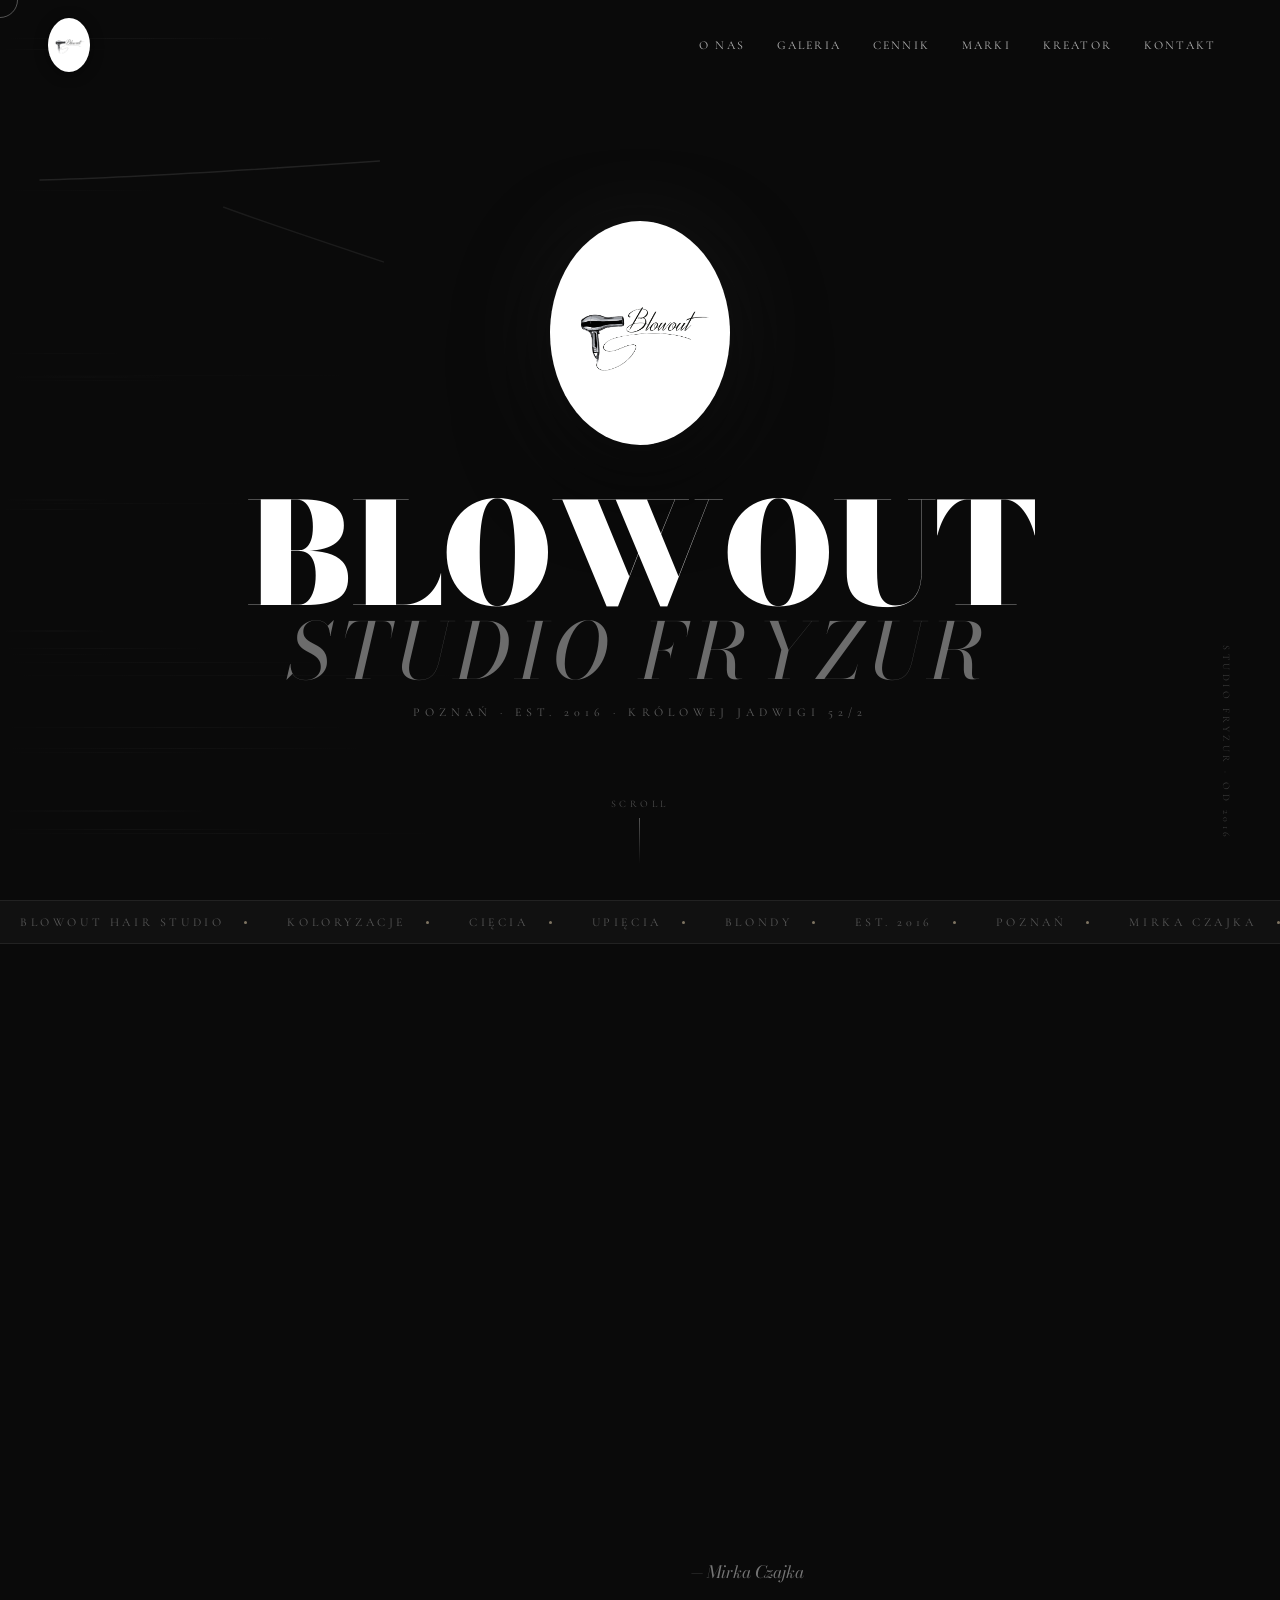
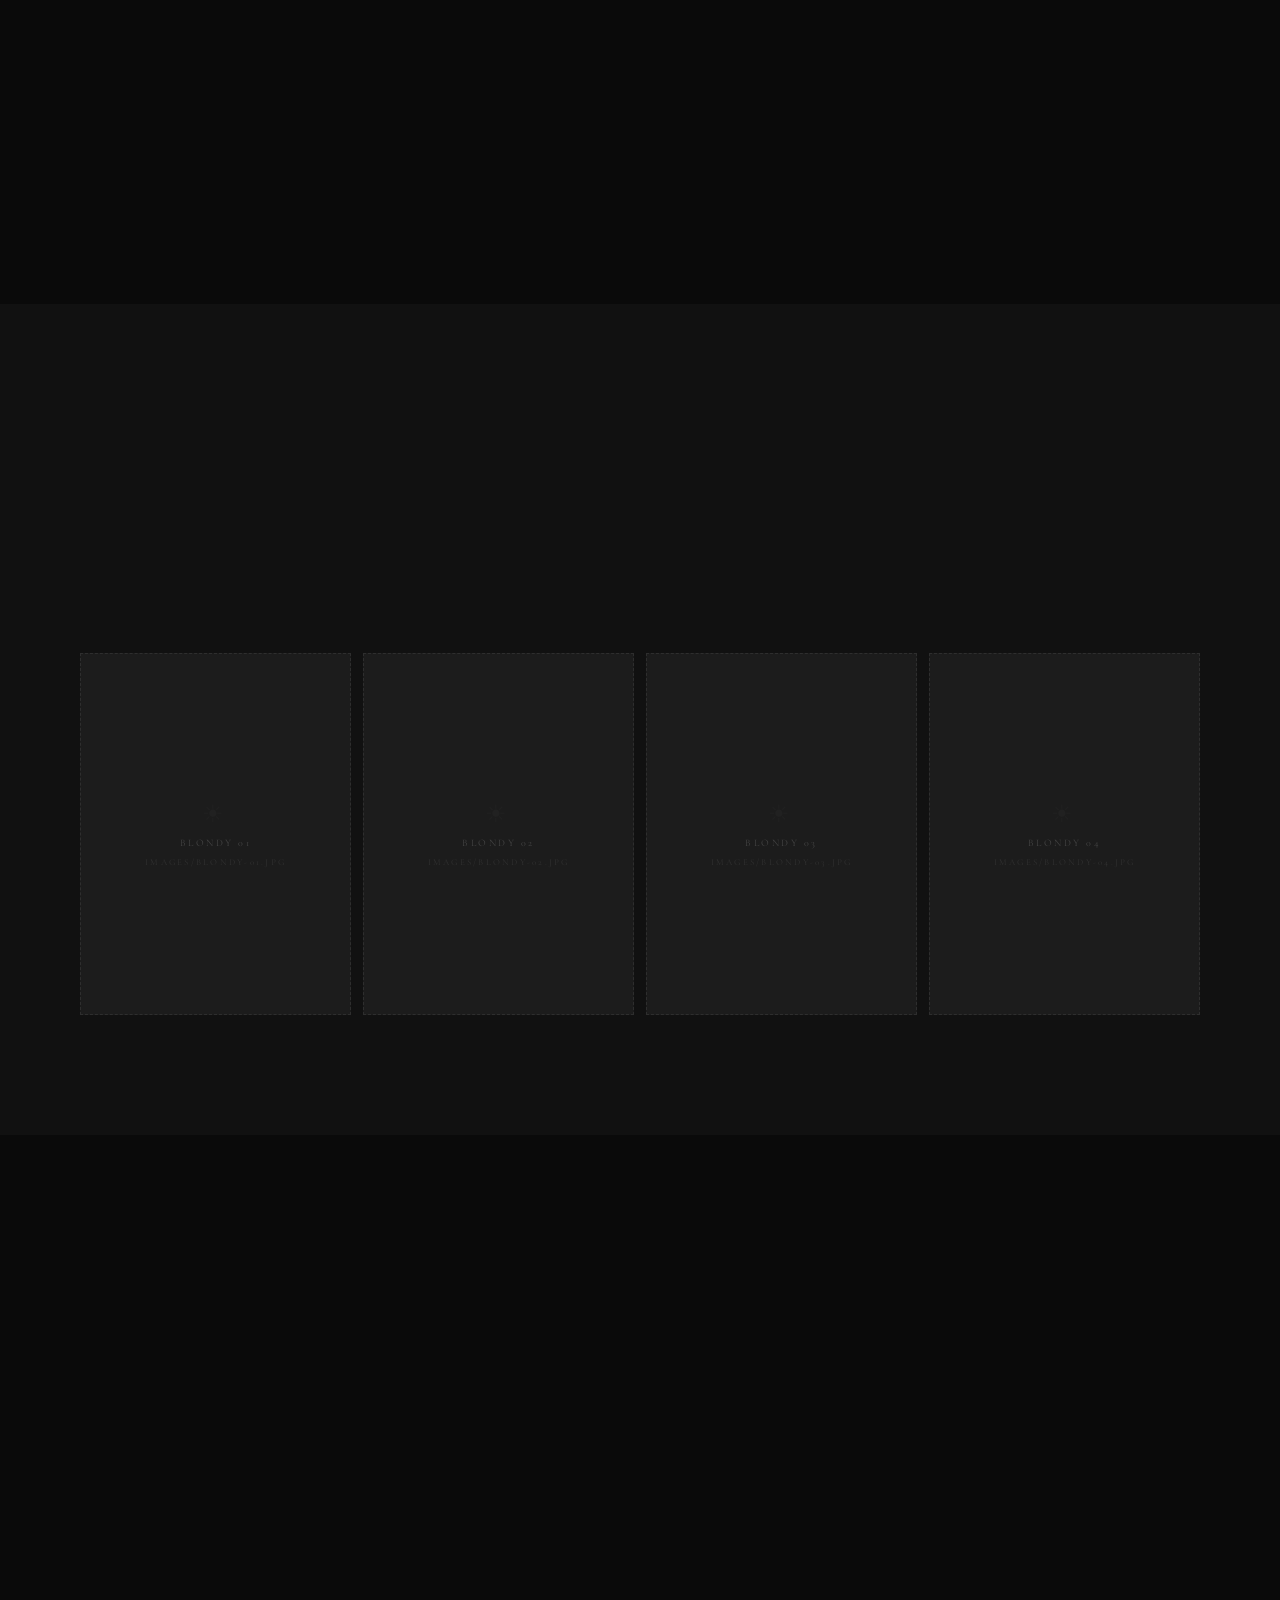
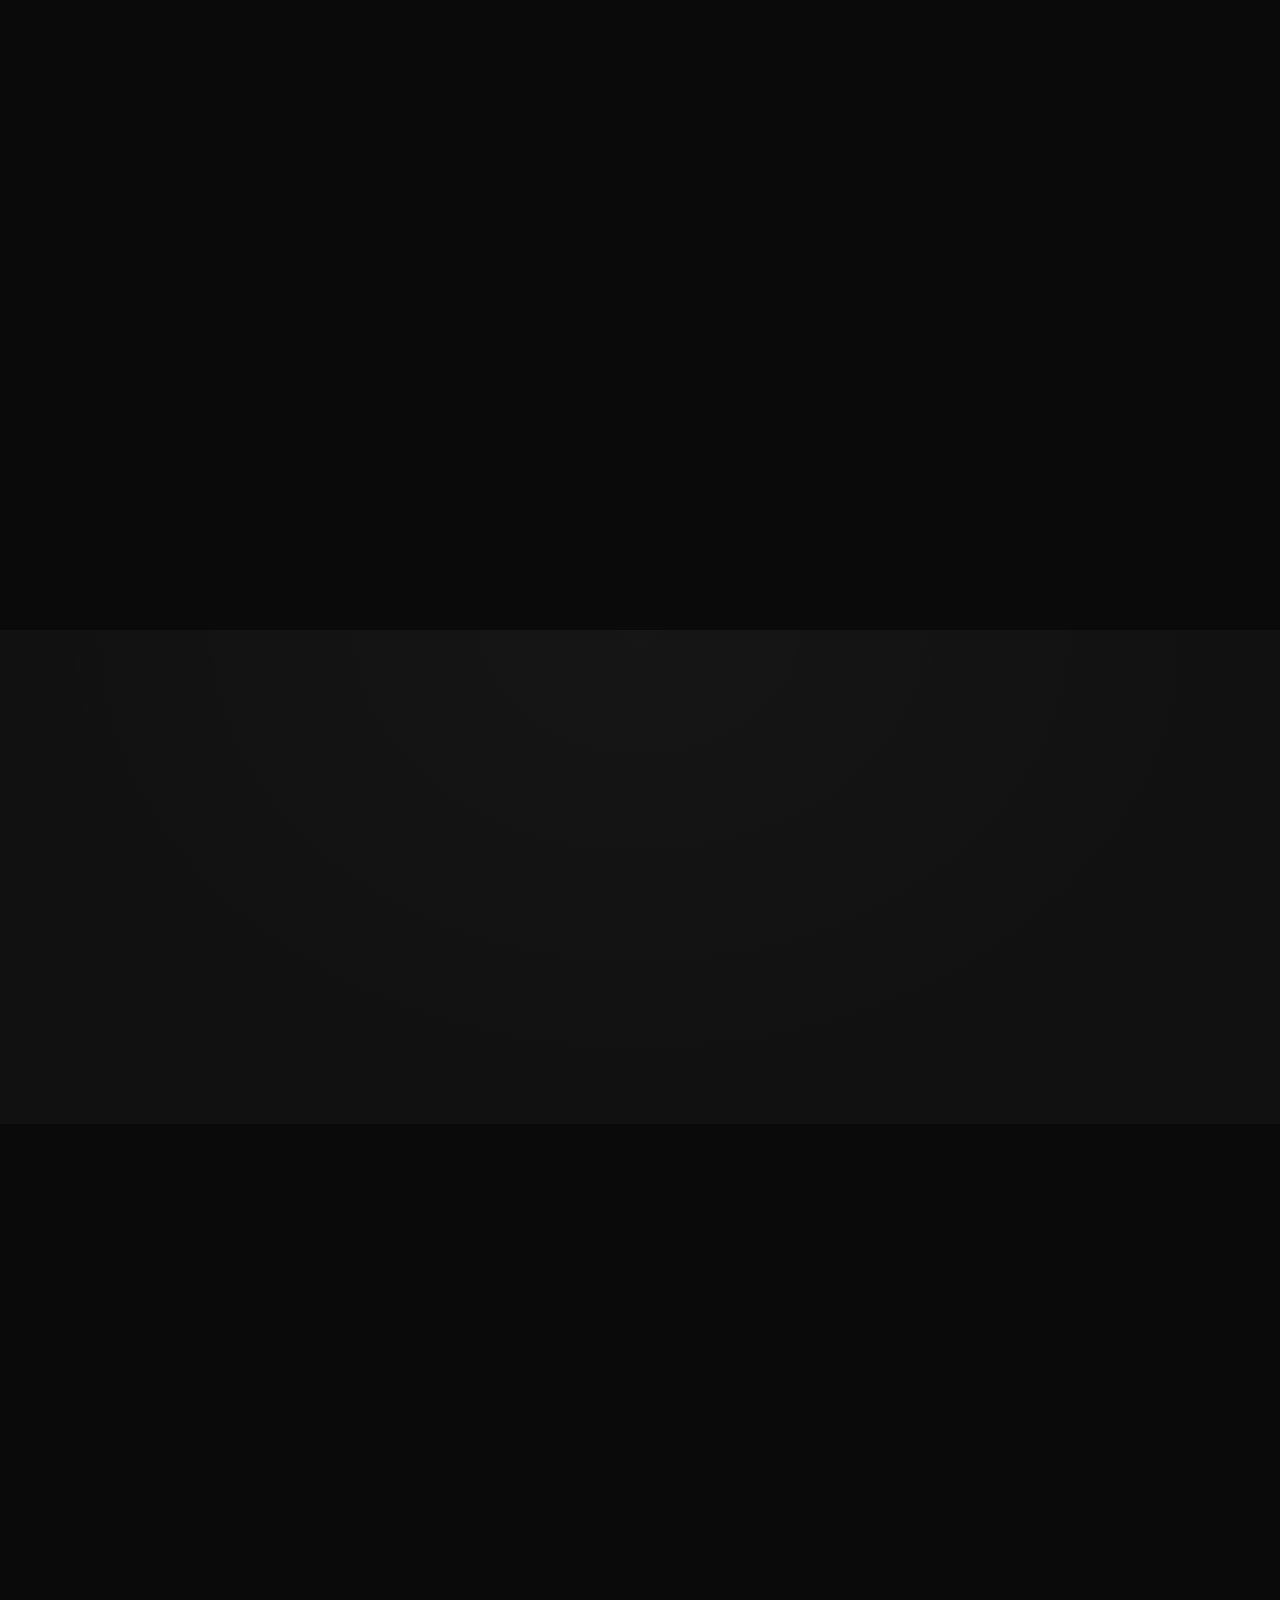
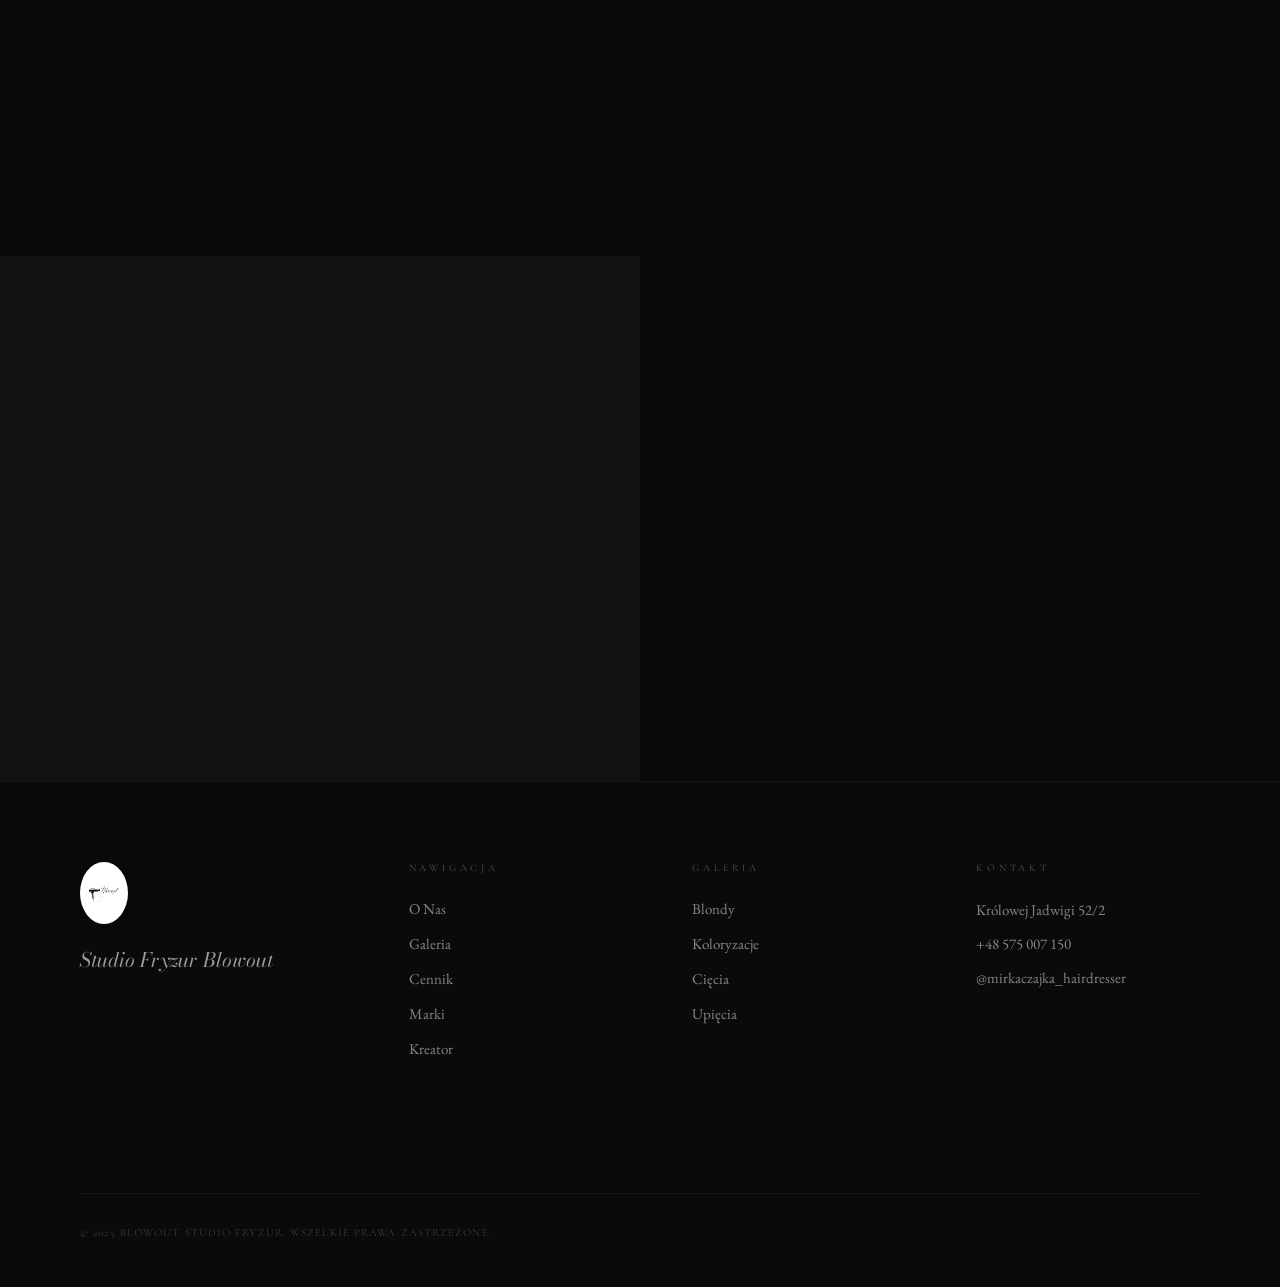
==== commit 657022e9: "Innitial" ====
--- a/index.html
+++ b/index.html
@@ -23,1672 +23,17 @@
             href="public/fav/apple-touch-icon.png"
         />
         <link rel="manifest" href="public/fav/site.webmanifest" />
+
+        <!-- Fonts -->
         <link rel="preconnect" href="https://fonts.googleapis.com" />
         <link rel="preconnect" href="https://fonts.gstatic.com" crossorigin />
         <link
             href="https://fonts.googleapis.com/css2?family=Bodoni+Moda:ital,opsz,wght@0,6..96,400;0,6..96,700;0,6..96,900;1,6..96,400;1,6..96,700&family=Cormorant+Garamond:ital,wght@0,300;0,400;0,600;1,300;1,400&family=EB+Garamond:ital,wght@0,400;0,500;1,400&display=swap"
             rel="stylesheet"
         />
-        <style>
-            :root {
-                --black: #0a0a0a;
-                --off-black: #111111;
-                --charcoal: #1c1c1c;
-                --mid: #4a4a4a;
-                --silver: #a8a8a8;
-                --light: #e8e8e8;
-                --off-white: #f5f5f3;
-                --white: #ffffff;
-                --accent: #c8b89a;
-                --T: cubic-bezier(0.16, 1, 0.3, 1);
-            }
-
-            *,
-            *::before,
-            *::after {
-                box-sizing: border-box;
-                margin: 0;
-                padding: 0;
-            }
-
-            html {
-                scroll-behavior: smooth;
-                overflow-x: hidden;
-            }
-
-            body {
-                font-family: "EB Garamond", serif;
-                background: var(--black);
-                color: var(--off-white);
-                overflow-x: hidden;
-                cursor:
-                    url("images/scissors.svg") 10 10,
-                    crosshair;
-            }
-
-            /* CURSOR RING ONLY — dot replaced by scissors SVG cursor */
-            .cursor {
-                position: fixed;
-                width: 6px;
-                height: 6px;
-                background: transparent;
-                border-radius: 50%;
-                pointer-events: none;
-                z-index: 9999;
-                transform: translate(-50%, -50%);
-            }
-            .cursor-ring {
-                position: fixed;
-                width: 36px;
-                height: 36px;
-                border: 1px solid rgba(255, 255, 255, 0.3);
-                border-radius: 50%;
-                pointer-events: none;
-                z-index: 9998;
-                transform: translate(-50%, -50%);
-                transition:
-                    width 0.3s var(--T),
-                    height 0.3s var(--T),
-                    border-color 0.3s;
-            }
-            .cursor-ring.active {
-                width: 56px;
-                height: 56px;
-                border-color: rgba(255, 255, 255, 0.5);
-            }
-
-            /* NAV */
-            nav {
-                position: fixed;
-                top: 0;
-                left: 0;
-                right: 0;
-                z-index: 100;
-                display: flex;
-                align-items: center;
-                justify-content: space-between;
-                padding: 18px 48px;
-                transition:
-                    background 0.4s,
-                    padding 0.4s;
-            }
-            nav.scrolled {
-                background: rgba(10, 10, 10, 0.95);
-                backdrop-filter: blur(16px);
-                border-bottom: 1px solid rgba(255, 255, 255, 0.06);
-                padding: 12px 48px;
-            }
-
-            /* DIAMOND LOGO — horizontal lozenge, wider than tall */
-            .nav-logo-wrap {
-                width: 58px;
-                height: 40px;
-                clip-path: polygon(50% 0%, 100% 50%, 50% 100%, 0% 50%);
-                background: var(--white);
-                display: flex;
-                align-items: center;
-                justify-content: center;
-                opacity: 0;
-                animation: fadeUp 0.8s 0.2s var(--T) forwards;
-                flex-shrink: 0;
-            }
-            .nav-logo-wrap img {
-                width: 72%;
-                height: 72%;
-                object-fit: contain;
-            }
-
-            .nav-links {
-                display: flex;
-                list-style: none;
-                gap: 0;
-            }
-            .nav-links a {
-                font-family: "Cormorant Garamond", serif;
-                font-size: 12px;
-                letter-spacing: 0.18em;
-                text-transform: uppercase;
-                color: rgba(255, 255, 255, 0.7);
-                text-decoration: none;
-                padding: 4px 16px;
-                display: block;
-                position: relative;
-                transition: color 0.3s;
-                opacity: 0;
-                animation: fadeUp 0.8s var(--T) forwards;
-            }
-            .nav-links li:nth-child(1) a {
-                animation-delay: 0.3s;
-            }
-            .nav-links li:nth-child(2) a {
-                animation-delay: 0.4s;
-            }
-            .nav-links li:nth-child(3) a {
-                animation-delay: 0.5s;
-            }
-            .nav-links li:nth-child(4) a {
-                animation-delay: 0.6s;
-            }
-            .nav-links li:nth-child(5) a {
-                animation-delay: 0.7s;
-            }
-            .nav-links li:nth-child(6) a {
-                animation-delay: 0.8s;
-            }
-            .nav-links a::after {
-                content: "";
-                position: absolute;
-                bottom: 0;
-                left: 16px;
-                width: 0;
-                height: 1px;
-                background: var(--white);
-                transition: width 0.4s var(--T);
-            }
-            .nav-links a:hover {
-                color: var(--white);
-            }
-            .nav-links a:hover::after {
-                width: calc(100% - 32px);
-            }
-
-            .nav-burger {
-                display: none;
-                flex-direction: column;
-                gap: 5px;
-                background: none;
-                border: none;
-                cursor: none;
-                padding: 4px;
-            }
-            .nav-burger span {
-                display: block;
-                width: 22px;
-                height: 1px;
-                background: var(--white);
-                transition: all 0.3s;
-            }
-            .nav-burger.open span:nth-child(1) {
-                transform: rotate(45deg) translate(4px, 4px);
-            }
-            .nav-burger.open span:nth-child(2) {
-                opacity: 0;
-            }
-            .nav-burger.open span:nth-child(3) {
-                transform: rotate(-45deg) translate(4px, -4px);
-            }
-
-            /* HERO */
-            .hero {
-                min-height: 100vh;
-                display: flex;
-                align-items: center;
-                justify-content: center;
-                position: relative;
-                overflow: hidden;
-                background: var(--black);
-            }
-
-            .hero-canvas {
-                position: absolute;
-                inset: 0;
-                pointer-events: none;
-                overflow: hidden;
-            }
-
-            /* Full-screen SVG cut scene */
-            .hero-cut-scene {
-                position: absolute;
-                inset: 0;
-                width: 100%;
-                height: 100%;
-                pointer-events: none;
-                z-index: 1;
-            }
-
-            /* Wind strands — hair drifting across */
-            .wind-strand {
-                position: absolute;
-                height: 1px;
-                background: linear-gradient(
-                    90deg,
-                    transparent,
-                    rgba(255, 255, 255, 0.05),
-                    transparent
-                );
-                border-radius: 1px;
-                animation: windFloat linear infinite;
-            }
-            @keyframes windFloat {
-                0% {
-                    transform: translateX(-20%) skewY(-1.5deg);
-                    opacity: 0;
-                }
-                8% {
-                    opacity: 1;
-                }
-                92% {
-                    opacity: 1;
-                }
-                100% {
-                    transform: translateX(110vw) skewY(-1.5deg);
-                    opacity: 0;
-                }
-            }
-
-            /* Snipped hair strand — falls after cut */
-            @keyframes hairFall {
-                0% {
-                    transform: translateY(0) rotate(0deg);
-                    opacity: 0.7;
-                }
-                100% {
-                    transform: translateY(160px) rotate(35deg);
-                    opacity: 0;
-                }
-            }
-            /* Scissor blade open/close */
-            @keyframes scissorSnip {
-                0%,
-                100% {
-                    transform: rotate(0deg);
-                }
-                40% {
-                    transform: rotate(-18deg);
-                }
-                60% {
-                    transform: rotate(-18deg);
-                }
-                80% {
-                    transform: rotate(0deg);
-                }
-            }
-            @keyframes scissorTravel {
-                0% {
-                    opacity: 0;
-                }
-                5% {
-                    opacity: 1;
-                }
-                90% {
-                    opacity: 1;
-                }
-                100% {
-                    opacity: 0;
-                }
-            }
-
-            .hero-content {
-                position: relative;
-                z-index: 2;
-                display: flex;
-                flex-direction: column;
-                align-items: center;
-                text-align: center;
-                padding: 140px 40px 100px;
-            }
-
-            .hero-badge {
-                margin-bottom: 48px;
-                opacity: 0;
-                animation: fadeIn 1.2s 0.5s var(--T) forwards;
-            }
-            .hero-badge-oval {
-                width: 220px;
-                height: 150px;
-                clip-path: polygon(50% 0%, 100% 50%, 50% 100%, 0% 50%);
-                background: var(--white);
-                display: flex;
-                align-items: center;
-                justify-content: center;
-                box-shadow:
-                    0 0 80px rgba(255, 255, 255, 0.06),
-                    0 24px 80px rgba(0, 0, 0, 0.7);
-                animation: floatBadge 7s ease-in-out infinite;
-            }
-            .hero-badge-oval img {
-                width: 62%;
-                height: 62%;
-                object-fit: contain;
-            }
-
-            @keyframes floatBadge {
-                0%,
-                100% {
-                    transform: translateY(0) rotate(-0.3deg);
-                }
-                50% {
-                    transform: translateY(-12px) rotate(0.3deg);
-                }
-            }
-
-            .hero-title {
-                font-family: "Bodoni Moda", serif;
-                font-size: clamp(64px, 11vw, 160px);
-                font-weight: 900;
-                line-height: 0.88;
-                letter-spacing: -0.02em;
-                text-transform: uppercase;
-                color: var(--white);
-                opacity: 0;
-                animation: fadeUp 1s 0.8s var(--T) forwards;
-            }
-            .hero-title em {
-                display: block;
-                font-style: italic;
-                font-weight: 400;
-                color: rgba(255, 255, 255, 0.4);
-                font-size: 0.55em;
-                letter-spacing: 0.1em;
-            }
-
-            .hero-sub {
-                margin-top: 20px;
-                font-family: "Cormorant Garamond", serif;
-                font-size: 12px;
-                letter-spacing: 0.42em;
-                text-transform: uppercase;
-                color: rgba(255, 255, 255, 0.35);
-                opacity: 0;
-                animation: fadeUp 1s 1.1s var(--T) forwards;
-            }
-
-            .hero-year-tag {
-                position: absolute;
-                right: 48px;
-                bottom: 60px;
-                font-family: "Cormorant Garamond", serif;
-                font-size: 10px;
-                letter-spacing: 0.35em;
-                color: rgba(255, 255, 255, 0.2);
-                text-transform: uppercase;
-                writing-mode: vertical-rl;
-                opacity: 0;
-                animation: fadeIn 1s 2s forwards;
-            }
-
-            .hero-scroll {
-                position: absolute;
-                bottom: 36px;
-                left: 50%;
-                transform: translateX(-50%);
-                display: flex;
-                flex-direction: column;
-                align-items: center;
-                gap: 8px;
-                opacity: 0;
-                animation: fadeIn 1s 2.2s forwards;
-            }
-            .hero-scroll span {
-                font-family: "Cormorant Garamond", serif;
-                font-size: 10px;
-                letter-spacing: 0.35em;
-                text-transform: uppercase;
-                color: rgba(255, 255, 255, 0.28);
-            }
-            .scroll-line {
-                width: 1px;
-                height: 46px;
-                background: linear-gradient(
-                    to bottom,
-                    rgba(255, 255, 255, 0.3),
-                    transparent
-                );
-                animation: scrollPulse 2.2s ease-in-out infinite;
-            }
-            @keyframes scrollPulse {
-                0%,
-                100% {
-                    opacity: 0.3;
-                }
-                50% {
-                    opacity: 1;
-                }
-            }
-
-            /* MARQUEE */
-            .marquee-section {
-                overflow: hidden;
-                border-top: 1px solid rgba(255, 255, 255, 0.07);
-                border-bottom: 1px solid rgba(255, 255, 255, 0.07);
-                padding: 14px 0;
-                background: var(--off-black);
-            }
-            .marquee-track {
-                display: flex;
-                animation: marqueeScroll 24s linear infinite;
-                white-space: nowrap;
-            }
-            .marquee-track:hover {
-                animation-play-state: paused;
-            }
-            .marquee-item {
-                display: inline-flex;
-                align-items: center;
-                gap: 20px;
-                padding: 0 20px;
-                font-family: "Cormorant Garamond", serif;
-                font-size: 12px;
-                letter-spacing: 0.3em;
-                text-transform: uppercase;
-                color: rgba(255, 255, 255, 0.3);
-                flex-shrink: 0;
-            }
-            .marquee-dot {
-                width: 3px;
-                height: 3px;
-                background: rgba(200, 184, 154, 0.6);
-                border-radius: 50%;
-                flex-shrink: 0;
-            }
-            @keyframes marqueeScroll {
-                from {
-                    transform: translateX(0);
-                }
-                to {
-                    transform: translateX(-50%);
-                }
-            }
-
-            /* SECTION COMMONS */
-            .section-label {
-                font-family: "Cormorant Garamond", serif;
-                font-size: 10px;
-                letter-spacing: 0.42em;
-                text-transform: uppercase;
-                color: var(--accent);
-                margin-bottom: 16px;
-                display: flex;
-                align-items: center;
-                gap: 14px;
-            }
-            .section-label::before {
-                content: "";
-                width: 28px;
-                height: 1px;
-                background: currentColor;
-                flex-shrink: 0;
-            }
-
-            .reveal {
-                opacity: 0;
-                transform: translateY(32px);
-                transition:
-                    opacity 0.9s var(--T),
-                    transform 0.9s var(--T);
-            }
-            .reveal.visible {
-                opacity: 1;
-                transform: translateY(0);
-            }
-            .reveal-delay-1 {
-                transition-delay: 0.1s;
-            }
-            .reveal-delay-2 {
-                transition-delay: 0.2s;
-            }
-            .reveal-delay-3 {
-                transition-delay: 0.3s;
-            }
-            .reveal-delay-4 {
-                transition-delay: 0.4s;
-            }
-
-            /* O NAS */
-            #o-nas {
-                padding: 140px 80px;
-                display: grid;
-                grid-template-columns: 1fr 1fr;
-                gap: 100px;
-                align-items: center;
-                max-width: 1400px;
-                margin: 0 auto;
-            }
-
-            .about-visual {
-                position: relative;
-            }
-            .about-img-frame {
-                position: relative;
-                aspect-ratio: 3/4;
-                overflow: hidden;
-            }
-            .about-img-frame img {
-                width: 100%;
-                height: 100%;
-                object-fit: cover;
-                filter: grayscale(1) contrast(1.1);
-                transition: transform 0.8s var(--T);
-            }
-            .about-img-frame:hover img {
-                transform: scale(1.04);
-            }
-            .about-img-frame::after {
-                content: "";
-                position: absolute;
-                inset: 0;
-                background: linear-gradient(
-                    to bottom,
-                    transparent 60%,
-                    rgba(0, 0, 0, 0.5)
-                );
-            }
-            /* Decorative corner lines */
-            .about-img-frame::before {
-                content: "";
-                position: absolute;
-                inset: 12px;
-                border: 1px solid rgba(255, 255, 255, 0.12);
-                z-index: 1;
-                pointer-events: none;
-            }
-            .about-img-placeholder {
-                width: 100%;
-                aspect-ratio: 3/4;
-                background: var(--charcoal);
-                display: flex;
-                flex-direction: column;
-                align-items: center;
-                justify-content: center;
-                gap: 12px;
-                position: relative;
-            }
-            .about-img-placeholder::before {
-                content: "";
-                position: absolute;
-                inset: 12px;
-                border: 1px solid rgba(255, 255, 255, 0.08);
-            }
-            .about-img-placeholder span {
-                font-family: "Cormorant Garamond", serif;
-                font-size: 11px;
-                letter-spacing: 0.3em;
-                text-transform: uppercase;
-                color: rgba(255, 255, 255, 0.2);
-            }
-            .about-floating-label {
-                position: absolute;
-                bottom: -20px;
-                right: -20px;
-                font-family: "Cormorant Garamond", serif;
-                font-size: 10px;
-                letter-spacing: 0.35em;
-                text-transform: uppercase;
-                color: var(--accent);
-                writing-mode: vertical-rl;
-                opacity: 0.5;
-            }
-
-            .about-text h2 {
-                font-family: "Bodoni Moda", serif;
-                font-size: clamp(30px, 3.2vw, 52px);
-                font-weight: 700;
-                line-height: 1.1;
-                margin-bottom: 28px;
-                color: var(--white);
-            }
-            .about-text h2 em {
-                color: rgba(255, 255, 255, 0.4);
-                font-style: italic;
-            }
-            .about-text p {
-                font-size: 17px;
-                line-height: 1.9;
-                color: rgba(255, 255, 255, 0.55);
-                margin-bottom: 20px;
-            }
-            .about-signature {
-                font-family: "Bodoni Moda", serif;
-                font-style: italic;
-                font-size: 18px;
-                color: var(--accent);
-                opacity: 0.8;
-                margin-bottom: 36px;
-            }
-            .about-stats {
-                display: flex;
-                gap: 0;
-                margin-top: 44px;
-                padding-top: 36px;
-                border-top: 1px solid rgba(255, 255, 255, 0.08);
-                align-items: flex-end;
-            }
-            .stat {
-                display: flex;
-                flex-direction: column;
-                flex: 1;
-                padding-right: 24px;
-                border-right: 1px solid rgba(255, 255, 255, 0.08);
-                margin-right: 24px;
-            }
-            .stat:last-child {
-                border-right: none;
-                margin-right: 0;
-                padding-right: 0;
-            }
-            .stat-label {
-                font-family: "Cormorant Garamond", serif;
-                font-size: 10px;
-                letter-spacing: 0.22em;
-                text-transform: uppercase;
-                color: rgba(255, 255, 255, 0.3);
-                margin-bottom: 4px;
-            }
-            .stat-num {
-                font-family: "Bodoni Moda", serif;
-                font-size: clamp(24px, 4vw, 38px);
-                font-weight: 900;
-                color: var(--white);
-                line-height: 1;
-            }
-
-            /* GALLERY */
-            #galeria {
-                padding: 120px 80px;
-                background: var(--off-black);
-            }
-            #galeria > .gallery-inner {
-                max-width: 1200px;
-                margin: 0 auto;
-            }
-            #galeria h2 {
-                font-family: "Bodoni Moda", serif;
-                font-size: clamp(32px, 4vw, 56px);
-                font-weight: 700;
-                color: var(--white);
-                margin-bottom: 56px;
-                line-height: 1.1;
-            }
-            #galeria h2 em {
-                color: rgba(255, 255, 255, 0.35);
-                font-style: italic;
-            }
-
-            .gallery-tabs {
-                display: flex;
-                gap: 0;
-                border-bottom: 1px solid rgba(255, 255, 255, 0.08);
-                margin-bottom: 48px;
-                overflow-x: auto;
-            }
-            .gallery-tab {
-                font-family: "Cormorant Garamond", serif;
-                font-size: 12px;
-                letter-spacing: 0.22em;
-                text-transform: uppercase;
-                color: rgba(255, 255, 255, 0.35);
-                padding: 12px 28px 14px;
-                background: none;
-                border: none;
-                cursor: none;
-                position: relative;
-                white-space: nowrap;
-                transition: color 0.3s;
-            }
-            .gallery-tab::after {
-                content: "";
-                position: absolute;
-                bottom: -1px;
-                left: 0;
-                width: 0;
-                height: 1px;
-                background: var(--white);
-                transition: width 0.4s var(--T);
-            }
-            .gallery-tab.active {
-                color: var(--white);
-            }
-            .gallery-tab.active::after {
-                width: 100%;
-            }
-            .gallery-tab:hover {
-                color: rgba(255, 255, 255, 0.7);
-            }
-
-            .gallery-panel {
-                display: none;
-            }
-            .gallery-panel.active {
-                display: grid;
-            }
-
-            .gallery-grid-4 {
-                grid-template-columns: repeat(4, 1fr);
-                gap: 12px;
-            }
-            .gallery-grid-3 {
-                grid-template-columns: repeat(3, 1fr);
-                gap: 12px;
-            }
-
-            .gallery-item {
-                position: relative;
-                overflow: hidden;
-                aspect-ratio: 3/4;
-                background: var(--charcoal);
-                cursor: none;
-            }
-            .gallery-item img {
-                width: 100%;
-                height: 100%;
-                object-fit: cover;
-                filter: grayscale(1) contrast(1.05);
-                transition:
-                    transform 0.7s var(--T),
-                    filter 0.5s;
-            }
-            .gallery-item:hover img {
-                transform: scale(1.06);
-                filter: grayscale(0.3) contrast(1.05);
-            }
-            .gallery-item-overlay {
-                position: absolute;
-                inset: 0;
-                background: rgba(0, 0, 0, 0.4);
-                display: flex;
-                align-items: center;
-                justify-content: center;
-                opacity: 0;
-                transition: opacity 0.3s;
-            }
-            .gallery-item:hover .gallery-item-overlay {
-                opacity: 1;
-            }
-            .gallery-zoom {
-                font-family: "Cormorant Garamond", serif;
-                font-size: 28px;
-                color: rgba(255, 255, 255, 0.8);
-                border: 1px solid rgba(255, 255, 255, 0.4);
-                width: 48px;
-                height: 48px;
-                display: flex;
-                align-items: center;
-                justify-content: center;
-            }
-
-            .gallery-placeholder {
-                width: 100%;
-                aspect-ratio: 3/4;
-                background: var(--charcoal);
-                display: flex;
-                flex-direction: column;
-                align-items: center;
-                justify-content: center;
-                gap: 8px;
-                border: 1px dashed rgba(255, 255, 255, 0.08);
-            }
-            .gallery-placeholder span {
-                font-family: "Cormorant Garamond", serif;
-                font-size: 10px;
-                letter-spacing: 0.25em;
-                text-transform: uppercase;
-                color: rgba(255, 255, 255, 0.18);
-            }
-            .gallery-placeholder .ph-icon {
-                font-size: 24px;
-                opacity: 0.12;
-            }
-
-            /* CENNIK */
-            #cennik {
-                padding: 120px 80px;
-                max-width: 1000px;
-                margin: 0 auto;
-            }
-            #cennik h2 {
-                font-family: "Bodoni Moda", serif;
-                font-size: clamp(32px, 4vw, 56px);
-                font-weight: 700;
-                color: var(--white);
-                margin-bottom: 56px;
-                line-height: 1.1;
-            }
-            #cennik h2 em {
-                color: rgba(255, 255, 255, 0.35);
-                font-style: italic;
-            }
-
-            .price-category {
-                margin-bottom: 56px;
-            }
-            .price-category-title {
-                font-family: "Cormorant Garamond", serif;
-                font-size: 10px;
-                letter-spacing: 0.42em;
-                text-transform: uppercase;
-                color: var(--accent);
-                margin-bottom: 20px;
-                padding-bottom: 14px;
-                border-bottom: 1px solid rgba(255, 255, 255, 0.07);
-                display: flex;
-                align-items: center;
-                gap: 14px;
-            }
-            .price-category-title::before {
-                content: "";
-                width: 28px;
-                height: 1px;
-                background: var(--accent);
-            }
-            .price-row {
-                display: flex;
-                justify-content: space-between;
-                align-items: baseline;
-                padding: 14px 0;
-                border-bottom: 1px solid rgba(255, 255, 255, 0.04);
-            }
-            .price-row:last-child {
-                border-bottom: none;
-            }
-            .price-name {
-                font-family: "EB Garamond", serif;
-                font-size: 17px;
-                color: rgba(255, 255, 255, 0.75);
-            }
-            .price-desc {
-                font-family: "Cormorant Garamond", serif;
-                font-size: 13px;
-                color: rgba(255, 255, 255, 0.3);
-                font-style: italic;
-                margin-left: 8px;
-            }
-            .price-dots {
-                flex: 1;
-                margin: 0 16px;
-                border-bottom: 1px dotted rgba(255, 255, 255, 0.1);
-            }
-            .price-val {
-                font-family: "Bodoni Moda", serif;
-                font-size: 18px;
-                font-weight: 700;
-                color: var(--white);
-                white-space: nowrap;
-            }
-
-            /* MARKI */
-            #marki {
-                padding: 120px 80px;
-                background: var(--off-black);
-                position: relative;
-                overflow: hidden;
-            }
-            #marki::before {
-                content: "";
-                position: absolute;
-                inset: 0;
-                background: radial-gradient(
-                    ellipse at 50% 0%,
-                    rgba(255, 255, 255, 0.02) 0%,
-                    transparent 70%
-                );
-            }
-            .marki-inner {
-                max-width: 1100px;
-                margin: 0 auto;
-                position: relative;
-            }
-            #marki h2 {
-                font-family: "Bodoni Moda", serif;
-                font-size: clamp(28px, 3vw, 46px);
-                font-weight: 700;
-                color: var(--white);
-                margin-bottom: 64px;
-                line-height: 1.1;
-            }
-            #marki h2 em {
-                color: rgba(255, 255, 255, 0.35);
-                font-style: italic;
-            }
-
-            .brands-row {
-                display: flex;
-                gap: 40px;
-                align-items: center;
-                justify-content: center;
-                flex-wrap: wrap;
-            }
-            .brand-logo-slot {
-                width: 200px;
-                height: 120px;
-                border: 1px solid rgba(255, 255, 255, 0.08);
-                display: flex;
-                align-items: center;
-                justify-content: center;
-                position: relative;
-                overflow: hidden;
-                transition: border-color 0.3s;
-            }
-            .brand-logo-slot:hover {
-                border-color: rgba(255, 255, 255, 0.2);
-            }
-            .brand-logo-slot img {
-                max-width: 70%;
-                max-height: 70%;
-                object-fit: contain;
-                filter: invert(1) brightness(0.6);
-                transition: filter 0.3s;
-            }
-            .brand-logo-slot:hover img {
-                filter: invert(1) brightness(1);
-            }
-            .brand-coming {
-                font-family: "Cormorant Garamond", serif;
-                font-size: 10px;
-                letter-spacing: 0.3em;
-                text-transform: uppercase;
-                color: rgba(255, 255, 255, 0.15);
-            }
-
-            /* HAIR GAME */
-            #hair-game {
-                padding: 120px 80px;
-                background: var(--black);
-            }
-            .game-inner {
-                max-width: 1000px;
-                margin: 0 auto;
-            }
-            #hair-game h2 {
-                font-family: "Bodoni Moda", serif;
-                font-size: clamp(32px, 4vw, 56px);
-                font-weight: 700;
-                color: var(--white);
-                margin-bottom: 12px;
-                line-height: 1.1;
-            }
-            #hair-game h2 em {
-                color: rgba(255, 255, 255, 0.35);
-                font-style: italic;
-            }
-            #hair-game .game-intro {
-                font-size: 16px;
-                color: rgba(255, 255, 255, 0.45);
-                margin-bottom: 56px;
-                line-height: 1.7;
-                max-width: 600px;
-            }
-
-            /* Game UI */
-            .game-container {
-                background: var(--charcoal);
-                border: 1px solid rgba(255, 255, 255, 0.08);
-                position: relative;
-                overflow: hidden;
-            }
-
-            /* Mode selector */
-            .game-mode-bar {
-                display: flex;
-                border-bottom: 1px solid rgba(255, 255, 255, 0.06);
-            }
-            .game-mode-btn {
-                flex: 1;
-                padding: 18px;
-                background: none;
-                border: none;
-                cursor: none;
-                font-family: "Cormorant Garamond", serif;
-                font-size: 11px;
-                letter-spacing: 0.25em;
-                text-transform: uppercase;
-                color: rgba(255, 255, 255, 0.35);
-                transition: all 0.3s;
-                position: relative;
-            }
-            .game-mode-btn.active {
-                color: var(--white);
-                background: rgba(255, 255, 255, 0.04);
-            }
-            .game-mode-btn.active::after {
-                content: "";
-                position: absolute;
-                bottom: 0;
-                left: 0;
-                right: 0;
-                height: 1px;
-                background: var(--accent);
-            }
-
-            /* Designer Mode */
-            .game-screen {
-                display: none;
-                padding: 40px;
-            }
-            .game-screen.active {
-                display: block;
-            }
-
-            .designer-layout {
-                display: grid;
-                grid-template-columns: 1fr 280px;
-                gap: 32px;
-                align-items: start;
-            }
-            .hair-preview-area {
-                aspect-ratio: 3/4;
-                background: var(--off-black);
-                position: relative;
-                display: flex;
-                align-items: center;
-                justify-content: center;
-                overflow: hidden;
-            }
-            .hair-silhouette {
-                position: relative;
-                width: 200px;
-                height: 280px;
-                display: flex;
-                align-items: center;
-                justify-content: center;
-            }
-            /* SVG face + hair rendered inline */
-            .hair-svg-wrap svg {
-                width: 100%;
-                height: 100%;
-            }
-
-            .designer-controls {
-                display: flex;
-                flex-direction: column;
-                gap: 28px;
-            }
-            .control-group {
-            }
-            .control-label {
-                font-family: "Cormorant Garamond", serif;
-                font-size: 10px;
-                letter-spacing: 0.3em;
-                text-transform: uppercase;
-                color: rgba(255, 255, 255, 0.35);
-                margin-bottom: 12px;
-            }
-            .style-options {
-                display: grid;
-                grid-template-columns: 1fr 1fr;
-                gap: 8px;
-            }
-            .style-opt {
-                padding: 10px 8px;
-                background: rgba(255, 255, 255, 0.04);
-                border: 1px solid rgba(255, 255, 255, 0.08);
-                font-family: "Cormorant Garamond", serif;
-                font-size: 12px;
-                letter-spacing: 0.1em;
-                color: rgba(255, 255, 255, 0.5);
-                cursor: none;
-                transition: all 0.2s;
-                text-align: center;
-            }
-            .style-opt.active,
-            .style-opt:hover {
-                background: rgba(255, 255, 255, 0.1);
-                border-color: rgba(255, 255, 255, 0.25);
-                color: var(--white);
-            }
-
-            .color-swatches {
-                display: flex;
-                gap: 8px;
-                flex-wrap: wrap;
-            }
-            .color-swatch {
-                width: 28px;
-                height: 28px;
-                border-radius: 50%;
-                border: 2px solid transparent;
-                cursor: none;
-                transition:
-                    border-color 0.2s,
-                    transform 0.2s;
-            }
-            .color-swatch.active,
-            .color-swatch:hover {
-                border-color: var(--white);
-                transform: scale(1.15);
-            }
-
-            .game-result-box {
-                margin-top: 24px;
-                padding: 20px;
-                background: rgba(200, 184, 154, 0.08);
-                border: 1px solid rgba(200, 184, 154, 0.2);
-            }
-            .game-result-title {
-                font-family: "Bodoni Moda", serif;
-                font-size: 16px;
-                font-style: italic;
-                color: var(--accent);
-                margin-bottom: 6px;
-            }
-            .game-result-desc {
-                font-family: "EB Garamond", serif;
-                font-size: 14px;
-                color: rgba(255, 255, 255, 0.5);
-                line-height: 1.6;
-            }
-
-            /* Campaign Mode */
-            .campaign-layout {
-                max-width: 600px;
-                margin: 0 auto;
-            }
-            .campaign-progress {
-                display: flex;
-                gap: 4px;
-                margin-bottom: 36px;
-            }
-            .progress-dot {
-                flex: 1;
-                height: 2px;
-                background: rgba(255, 255, 255, 0.12);
-                transition: background 0.4s;
-            }
-            .progress-dot.done {
-                background: var(--accent);
-            }
-            .progress-dot.active {
-                background: var(--white);
-            }
-
-            .campaign-question {
-                font-family: "Bodoni Moda", serif;
-                font-size: clamp(20px, 3vw, 28px);
-                font-weight: 700;
-                color: var(--white);
-                margin-bottom: 8px;
-                line-height: 1.2;
-            }
-            .campaign-sub {
-                font-size: 14px;
-                color: rgba(255, 255, 255, 0.35);
-                margin-bottom: 32px;
-                font-style: italic;
-            }
-            .campaign-options {
-                display: grid;
-                grid-template-columns: 1fr 1fr;
-                gap: 12px;
-            }
-            .campaign-opt {
-                padding: 20px 16px;
-                background: rgba(255, 255, 255, 0.03);
-                border: 1px solid rgba(255, 255, 255, 0.08);
-                cursor: none;
-                transition: all 0.25s;
-                display: flex;
-                flex-direction: column;
-                gap: 6px;
-            }
-            .campaign-opt:hover {
-                background: rgba(255, 255, 255, 0.08);
-                border-color: rgba(255, 255, 255, 0.2);
-            }
-            .campaign-opt.selected {
-                background: rgba(200, 184, 154, 0.1);
-                border-color: var(--accent);
-            }
-            .campaign-opt-emoji {
-                font-size: 24px;
-            }
-            .campaign-opt-text {
-                font-family: "Cormorant Garamond", serif;
-                font-size: 15px;
-                color: var(--off-white);
-            }
-            .campaign-opt-sub {
-                font-family: "Cormorant Garamond", serif;
-                font-size: 11px;
-                color: rgba(255, 255, 255, 0.3);
-                font-style: italic;
-            }
-
-            .campaign-nav {
-                display: flex;
-                justify-content: space-between;
-                align-items: center;
-                margin-top: 32px;
-            }
-            .campaign-btn {
-                font-family: "Cormorant Garamond", serif;
-                font-size: 12px;
-                letter-spacing: 0.2em;
-                text-transform: uppercase;
-                color: rgba(255, 255, 255, 0.5);
-                background: none;
-                border: 1px solid rgba(255, 255, 255, 0.15);
-                padding: 12px 28px;
-                cursor: none;
-                transition: all 0.3s;
-            }
-            .campaign-btn:hover {
-                color: var(--white);
-                border-color: rgba(255, 255, 255, 0.4);
-            }
-            .campaign-btn.primary {
-                background: var(--white);
-                color: var(--black);
-                border-color: var(--white);
-            }
-            .campaign-btn.primary:hover {
-                background: var(--accent);
-                border-color: var(--accent);
-            }
-            .campaign-step-count {
-                font-family: "Cormorant Garamond", serif;
-                font-size: 12px;
-                color: rgba(255, 255, 255, 0.25);
-            }
-
-            /* Campaign result */
-            .campaign-result {
-                text-align: center;
-                padding: 20px 0;
-            }
-            .result-avatar {
-                width: 120px;
-                height: 160px;
-                margin: 0 auto 28px;
-                border-radius: 50% / 42%;
-                background: var(--off-black);
-                border: 1.5px solid rgba(255, 255, 255, 0.15);
-                display: flex;
-                align-items: center;
-                justify-content: center;
-                font-size: 64px;
-            }
-            .result-style-name {
-                font-family: "Bodoni Moda", serif;
-                font-size: 32px;
-                font-weight: 700;
-                font-style: italic;
-                color: var(--accent);
-                margin-bottom: 8px;
-            }
-            .result-style-desc {
-                font-size: 15px;
-                color: rgba(255, 255, 255, 0.5);
-                line-height: 1.7;
-                max-width: 420px;
-                margin: 0 auto 28px;
-            }
-            .result-services {
-                display: flex;
-                gap: 8px;
-                justify-content: center;
-                flex-wrap: wrap;
-                margin-bottom: 28px;
-            }
-            .result-tag {
-                font-family: "Cormorant Garamond", serif;
-                font-size: 11px;
-                letter-spacing: 0.2em;
-                text-transform: uppercase;
-                color: var(--accent);
-                border: 1px solid rgba(200, 184, 154, 0.3);
-                padding: 6px 14px;
-            }
-            .result-cta {
-                font-family: "Cormorant Garamond", serif;
-                font-size: 12px;
-                letter-spacing: 0.2em;
-                text-transform: uppercase;
-                color: var(--black);
-                background: var(--white);
-                border: none;
-                padding: 14px 36px;
-                cursor: none;
-                display: inline-block;
-                text-decoration: none;
-                transition: background 0.3s;
-            }
-            .result-cta:hover {
-                background: var(--accent);
-            }
-
-            /* LOKALIZACJA */
-            #lokalizacja {
-                display: grid;
-                grid-template-columns: 1fr 1fr;
-                min-height: 520px;
-            }
-            .location-panel {
-                padding: 100px 80px;
-                background: var(--off-black);
-                display: flex;
-                flex-direction: column;
-                justify-content: center;
-            }
-            .location-heading {
-                font-family: "Bodoni Moda", serif;
-                font-size: clamp(36px, 5vw, 72px);
-                font-weight: 900;
-                line-height: 0.9;
-                color: var(--white);
-                margin: 20px 0 8px;
-                letter-spacing: -0.02em;
-            }
-            .location-street {
-                font-family: "Cormorant Garamond", serif;
-                font-size: 18px;
-                letter-spacing: 0.2em;
-                color: rgba(255, 255, 255, 0.4);
-                margin-bottom: 48px;
-            }
-            .location-detail {
-                display: flex;
-                flex-direction: column;
-                gap: 20px;
-            }
-            .loc-block h4 {
-                font-family: "Cormorant Garamond", serif;
-                font-size: 10px;
-                letter-spacing: 0.38em;
-                text-transform: uppercase;
-                color: var(--accent);
-                margin-bottom: 8px;
-            }
-            .loc-block p,
-            .loc-block a {
-                font-size: 16px;
-                color: rgba(255, 255, 255, 0.6);
-                text-decoration: none;
-                display: block;
-                line-height: 1.7;
-                transition: color 0.3s;
-            }
-            .loc-block a:hover {
-                color: var(--white);
-            }
-
-            .map-container {
-                position: relative;
-            }
-            .map-container iframe {
-                width: 100%;
-                height: 100%;
-                border: 0;
-                filter: grayscale(1) invert(1) contrast(0.85);
-                transition: filter 0.4s;
-            }
-            .map-container:hover iframe {
-                filter: grayscale(0.5) invert(1) contrast(0.9);
-            }
-
-            /* FOOTER */
-            footer {
-                background: var(--black);
-                border-top: 1px solid rgba(255, 255, 255, 0.06);
-                padding: 80px 80px 48px;
-            }
-            .footer-inner {
-                max-width: 1400px;
-                margin: 0 auto;
-                display: grid;
-                grid-template-columns: 1.2fr 1fr 1fr 1fr;
-                gap: 60px;
-            }
-            .footer-brand-col {
-                display: flex;
-                flex-direction: column;
-                gap: 20px;
-            }
-            .footer-logo-oval {
-                width: 68px;
-                height: 46px;
-                clip-path: polygon(50% 0%, 100% 50%, 50% 100%, 0% 50%);
-                background: var(--white);
-                display: flex;
-                align-items: center;
-                justify-content: center;
-                flex-shrink: 0;
-            }
-            .footer-logo-oval img {
-                width: 58%;
-                height: 58%;
-                object-fit: contain;
-            }
-            .footer-brand-text {
-                font-family: "Bodoni Moda", serif;
-                font-style: italic;
-                font-size: 20px;
-                color: rgba(255, 255, 255, 0.6);
-            }
-            .footer-col-title {
-                font-family: "Cormorant Garamond", serif;
-                font-size: 10px;
-                letter-spacing: 0.38em;
-                text-transform: uppercase;
-                color: rgba(255, 255, 255, 0.3);
-                margin-bottom: 24px;
-            }
-            .footer-col ul {
-                list-style: none;
-            }
-            .footer-col ul li {
-                margin-bottom: 14px;
-            }
-            .footer-col a {
-                color: rgba(255, 255, 255, 0.5);
-                text-decoration: none;
-                font-size: 15px;
-                transition: color 0.3s;
-            }
-            .footer-col a:hover {
-                color: var(--white);
-            }
-            .footer-contact-line {
-                font-size: 15px;
-                color: rgba(255, 255, 255, 0.5);
-                margin-bottom: 10px;
-                line-height: 1.6;
-            }
-            .footer-bottom {
-                grid-column: 1 / -1;
-                margin-top: 60px;
-                padding-top: 32px;
-                border-top: 1px solid rgba(255, 255, 255, 0.06);
-                display: flex;
-                justify-content: space-between;
-                align-items: center;
-            }
-            .footer-copy {
-                font-family: "Cormorant Garamond", serif;
-                font-size: 11px;
-                letter-spacing: 0.1em;
-                color: rgba(255, 255, 255, 0.2);
-            }
-            .footer-kj-link {
-                font-family: "Cormorant Garamond", serif;
-                font-style: italic;
-                font-size: 14px;
-                color: rgba(255, 255, 255, 0.3);
-                text-decoration: none;
-                transition: color 0.3s;
-            }
-            .footer-kj-link:hover {
-                color: var(--accent);
-            }
-
-            /* LIGHTBOX */
-            .lightbox {
-                position: fixed;
-                inset: 0;
-                z-index: 200;
-                background: rgba(0, 0, 0, 0.96);
-                display: flex;
-                align-items: center;
-                justify-content: center;
-                opacity: 0;
-                pointer-events: none;
-                transition: opacity 0.4s;
-                backdrop-filter: blur(12px);
-            }
-            .lightbox.open {
-                opacity: 1;
-                pointer-events: all;
-            }
-            .lightbox img {
-                max-width: 90vw;
-                max-height: 88vh;
-                object-fit: contain;
-                transform: scale(0.9);
-                transition: transform 0.5s var(--T);
-            }
-            .lightbox.open img {
-                transform: scale(1);
-            }
-            .lightbox-close {
-                position: absolute;
-                top: 28px;
-                right: 36px;
-                width: 42px;
-                height: 42px;
-                background: none;
-                border: 1px solid rgba(255, 255, 255, 0.2);
-                border-radius: 50%;
-                color: rgba(255, 255, 255, 0.5);
-                font-size: 16px;
-                cursor: none;
-                display: flex;
-                align-items: center;
-                justify-content: center;
-                transition: all 0.3s;
-            }
-            .lightbox-close:hover {
-                border-color: var(--white);
-                color: var(--white);
-                transform: rotate(90deg);
-            }
-
-            /* ANIMATIONS */
-            @keyframes fadeUp {
-                from {
-                    opacity: 0;
-                    transform: translateY(20px);
-                }
-                to {
-                    opacity: 1;
-                    transform: translateY(0);
-                }
-            }
-            @keyframes fadeIn {
-                from {
-                    opacity: 0;
-                }
-                to {
-                    opacity: 1;
-                }
-            }
-
-            /* RESPONSIVE */
-            @media (max-width: 900px) {
-                nav {
-                    padding: 12px 20px;
-                }
-                nav.scrolled {
-                    padding: 10px 20px;
-                }
-                .nav-links {
-                    display: none;
-                    position: absolute;
-                    top: 100%;
-                    left: 0;
-                    right: 0;
-                    flex-direction: column;
-                    background: rgba(10, 10, 10, 0.98);
-                    backdrop-filter: blur(14px);
-                    border-bottom: 1px solid rgba(255, 255, 255, 0.06);
-                    padding: 14px 0;
-                }
-                .nav-links.open {
-                    display: flex;
-                }
-                .nav-links a {
-                    padding: 12px 26px;
-                    opacity: 1;
-                    animation: none;
-                }
-                .nav-burger {
-                    display: flex;
-                }
-
-                #o-nas {
-                    grid-template-columns: 1fr;
-                    gap: 40px;
-                    padding: 80px 28px;
-                }
-                #galeria {
-                    padding: 80px 28px;
-                }
-                .gallery-grid-4 {
-                    grid-template-columns: repeat(2, 1fr);
-                }
-                .gallery-grid-3 {
-                    grid-template-columns: repeat(2, 1fr);
-                }
-                #cennik {
-                    padding: 80px 28px;
-                }
-                #marki {
-                    padding: 80px 28px;
-                }
-                .brands-row {
-                    gap: 20px;
-                }
-                .brand-logo-slot {
-                    width: 140px;
-                    height: 84px;
-                }
-                #hair-game {
-                    padding: 80px 28px;
-                }
-                .designer-layout {
-                    grid-template-columns: 1fr;
-                }
-                .campaign-options {
-                    grid-template-columns: 1fr;
-                }
-                #lokalizacja {
-                    grid-template-columns: 1fr;
-                }
-                .location-panel {
-                    padding: 60px 28px;
-                }
-                footer {
-                    padding: 60px 28px 36px;
-                }
-                .footer-inner {
-                    grid-template-columns: 1fr 1fr;
-                    gap: 40px;
-                }
-                .footer-brand-col {
-                    grid-column: 1 / -1;
-                }
-                .footer-bottom {
-                    flex-direction: column;
-                    gap: 12px;
-                    text-align: center;
-                }
-            }
-            @media (max-width: 500px) {
-                .footer-inner {
-                    grid-template-columns: 1fr;
-                }
-                .hero-title {
-                    font-size: clamp(48px, 14vw, 80px);
-                }
-                .about-stats {
-                    flex-wrap: nowrap;
-                }
-                .stat {
-                    flex: 1 1 0;
-                    min-width: 0;
-                }
-                .stat-num {
-                    font-size: clamp(20px, 6vw, 32px);
-                }
-            }
-        </style>
+
+        <!-- External Stylesheet -->
+        <link rel="stylesheet" href="styles.css" />
     </head>
     <body>
         <div class="cursor" id="cursor"></div>
@@ -1714,9 +59,7 @@
 
         <!-- HERO -->
         <section class="hero" id="hero">
-            <!-- Animated background canvas -->
             <div class="hero-canvas" id="heroCanvas"></div>
-            <!-- SVG cutting scene layer — scissors + hair strands -->
             <svg
                 class="hero-cut-scene"
                 id="heroCutScene"
@@ -1877,7 +220,6 @@
                     class="gallery-panel gallery-grid-4 active"
                     id="tab-blondy"
                 >
-                    <!-- Replace src with your Cloudinary/image URLs -->
                     <div class="gallery-item">
                         <div class="gallery-placeholder">
                             <span class="ph-icon">☀</span><span>Blondy 01</span
@@ -1916,50 +258,6 @@
                             <span class="ph-icon">☀</span><span>Blondy 04</span
                             ><span style="font-size: 9px; opacity: 0.5"
                                 >images/blondy-04.jpg</span
-                            >
-                        </div>
-                        <div class="gallery-item-overlay">
-                            <div class="gallery-zoom">+</div>
-                        </div>
-                    </div>
-                    <div class="gallery-item">
-                        <div class="gallery-placeholder">
-                            <span class="ph-icon">☀</span><span>Blondy 05</span
-                            ><span style="font-size: 9px; opacity: 0.5"
-                                >images/blondy-05.jpg</span
-                            >
-                        </div>
-                        <div class="gallery-item-overlay">
-                            <div class="gallery-zoom">+</div>
-                        </div>
-                    </div>
-                    <div class="gallery-item">
-                        <div class="gallery-placeholder">
-                            <span class="ph-icon">☀</span><span>Blondy 06</span
-                            ><span style="font-size: 9px; opacity: 0.5"
-                                >images/blondy-06.jpg</span
-                            >
-                        </div>
-                        <div class="gallery-item-overlay">
-                            <div class="gallery-zoom">+</div>
-                        </div>
-                    </div>
-                    <div class="gallery-item">
-                        <div class="gallery-placeholder">
-                            <span class="ph-icon">☀</span><span>Blondy 07</span
-                            ><span style="font-size: 9px; opacity: 0.5"
-                                >images/blondy-07.jpg</span
-                            >
-                        </div>
-                        <div class="gallery-item-overlay">
-                            <div class="gallery-zoom">+</div>
-                        </div>
-                    </div>
-                    <div class="gallery-item">
-                        <div class="gallery-placeholder">
-                            <span class="ph-icon">☀</span><span>Blondy 08</span
-                            ><span style="font-size: 9px; opacity: 0.5"
-                                >images/blondy-08.jpg</span
                             >
                         </div>
                         <div class="gallery-item-overlay">
@@ -1981,61 +279,6 @@
                             <div class="gallery-zoom">+</div>
                         </div>
                     </div>
-                    <div class="gallery-item">
-                        <div class="gallery-placeholder">
-                            <span class="ph-icon">🎨</span><span>Kolor 02</span
-                            ><span style="font-size: 9px; opacity: 0.5"
-                                >images/kolor-02.jpg</span
-                            >
-                        </div>
-                        <div class="gallery-item-overlay">
-                            <div class="gallery-zoom">+</div>
-                        </div>
-                    </div>
-                    <div class="gallery-item">
-                        <div class="gallery-placeholder">
-                            <span class="ph-icon">🎨</span><span>Kolor 03</span
-                            ><span style="font-size: 9px; opacity: 0.5"
-                                >images/kolor-03.jpg</span
-                            >
-                        </div>
-                        <div class="gallery-item-overlay">
-                            <div class="gallery-zoom">+</div>
-                        </div>
-                    </div>
-                    <div class="gallery-item">
-                        <div class="gallery-placeholder">
-                            <span class="ph-icon">🎨</span><span>Kolor 04</span
-                            ><span style="font-size: 9px; opacity: 0.5"
-                                >images/kolor-04.jpg</span
-                            >
-                        </div>
-                        <div class="gallery-item-overlay">
-                            <div class="gallery-zoom">+</div>
-                        </div>
-                    </div>
-                    <div class="gallery-item">
-                        <div class="gallery-placeholder">
-                            <span class="ph-icon">🎨</span><span>Kolor 05</span
-                            ><span style="font-size: 9px; opacity: 0.5"
-                                >images/kolor-05.jpg</span
-                            >
-                        </div>
-                        <div class="gallery-item-overlay">
-                            <div class="gallery-zoom">+</div>
-                        </div>
-                    </div>
-                    <div class="gallery-item">
-                        <div class="gallery-placeholder">
-                            <span class="ph-icon">🎨</span><span>Kolor 06</span
-                            ><span style="font-size: 9px; opacity: 0.5"
-                                >images/kolor-06.jpg</span
-                            >
-                        </div>
-                        <div class="gallery-item-overlay">
-                            <div class="gallery-zoom">+</div>
-                        </div>
-                    </div>
                 </div>
 
                 <!-- CIĘCIA -->
@@ -2045,61 +288,6 @@
                             <span class="ph-icon">✂</span><span>Cięcie 01</span
                             ><span style="font-size: 9px; opacity: 0.5"
                                 >images/ciecie-01.jpg</span
-                            >
-                        </div>
-                        <div class="gallery-item-overlay">
-                            <div class="gallery-zoom">+</div>
-                        </div>
-                    </div>
-                    <div class="gallery-item">
-                        <div class="gallery-placeholder">
-                            <span class="ph-icon">✂</span><span>Cięcie 02</span
-                            ><span style="font-size: 9px; opacity: 0.5"
-                                >images/ciecie-02.jpg</span
-                            >
-                        </div>
-                        <div class="gallery-item-overlay">
-                            <div class="gallery-zoom">+</div>
-                        </div>
-                    </div>
-                    <div class="gallery-item">
-                        <div class="gallery-placeholder">
-                            <span class="ph-icon">✂</span><span>Cięcie 03</span
-                            ><span style="font-size: 9px; opacity: 0.5"
-                                >images/ciecie-03.jpg</span
-                            >
-                        </div>
-                        <div class="gallery-item-overlay">
-                            <div class="gallery-zoom">+</div>
-                        </div>
-                    </div>
-                    <div class="gallery-item">
-                        <div class="gallery-placeholder">
-                            <span class="ph-icon">✂</span><span>Cięcie 04</span
-                            ><span style="font-size: 9px; opacity: 0.5"
-                                >images/ciecie-04.jpg</span
-                            >
-                        </div>
-                        <div class="gallery-item-overlay">
-                            <div class="gallery-zoom">+</div>
-                        </div>
-                    </div>
-                    <div class="gallery-item">
-                        <div class="gallery-placeholder">
-                            <span class="ph-icon">✂</span><span>Cięcie 05</span
-                            ><span style="font-size: 9px; opacity: 0.5"
-                                >images/ciecie-05.jpg</span
-                            >
-                        </div>
-                        <div class="gallery-item-overlay">
-                            <div class="gallery-zoom">+</div>
-                        </div>
-                    </div>
-                    <div class="gallery-item">
-                        <div class="gallery-placeholder">
-                            <span class="ph-icon">✂</span><span>Cięcie 06</span
-                            ><span style="font-size: 9px; opacity: 0.5"
-                                >images/ciecie-06.jpg</span
                             >
                         </div>
                         <div class="gallery-item-overlay">
@@ -2122,42 +310,6 @@
                             <div class="gallery-zoom">+</div>
                         </div>
                     </div>
-                    <div class="gallery-item">
-                        <div class="gallery-placeholder">
-                            <span class="ph-icon">👑</span
-                            ><span>Upięcie 02</span
-                            ><span style="font-size: 9px; opacity: 0.5"
-                                >images/upiecie-02.jpg</span
-                            >
-                        </div>
-                        <div class="gallery-item-overlay">
-                            <div class="gallery-zoom">+</div>
-                        </div>
-                    </div>
-                    <div class="gallery-item">
-                        <div class="gallery-placeholder">
-                            <span class="ph-icon">👑</span
-                            ><span>Upięcie 03</span
-                            ><span style="font-size: 9px; opacity: 0.5"
-                                >images/upiecie-03.jpg</span
-                            >
-                        </div>
-                        <div class="gallery-item-overlay">
-                            <div class="gallery-zoom">+</div>
-                        </div>
-                    </div>
-                    <div class="gallery-item">
-                        <div class="gallery-placeholder">
-                            <span class="ph-icon">👑</span
-                            ><span>Upięcie 04</span
-                            ><span style="font-size: 9px; opacity: 0.5"
-                                >images/upiecie-04.jpg</span
-                            >
-                        </div>
-                        <div class="gallery-item-overlay">
-                            <div class="gallery-zoom">+</div>
-                        </div>
-                    </div>
                 </div>
             </div>
         </section>
@@ -2184,11 +336,6 @@
                     <div class="price-dots"></div>
                     <span class="price-val">od 280 zł</span>
                 </div>
-                <div class="price-row">
-                    <span class="price-name">Tonowanie / Korekcja koloru</span>
-                    <div class="price-dots"></div>
-                    <span class="price-val">od 150 zł</span>
-                </div>
             </div>
 
             <div class="price-category reveal reveal-delay-2">
@@ -2203,11 +350,6 @@
                     <div class="price-dots"></div>
                     <span class="price-val">od 160 zł</span>
                 </div>
-                <div class="price-row">
-                    <span class="price-name">Grzywka</span>
-                    <div class="price-dots"></div>
-                    <span class="price-val">30 zł</span>
-                </div>
             </div>
 
             <div class="price-category reveal reveal-delay-3">
@@ -2221,11 +363,6 @@
                     <span class="price-name">Blowout / Modelowanie</span>
                     <div class="price-dots"></div>
                     <span class="price-val">od 80 zł</span>
-                </div>
-                <div class="price-row">
-                    <span class="price-name">Keratynowe prostowanie</span>
-                    <div class="price-dots"></div>
-                    <span class="price-val">od 400 zł</span>
                 </div>
             </div>
 
@@ -2251,7 +388,6 @@
                     Pracujemy z <em>najlepszymi</em>
                 </h2>
                 <div class="brands-row reveal reveal-delay-2">
-                    <!-- Add brand logos here as they're confirmed -->
                     <div class="brand-logo-slot">
                         <span class="brand-coming">Wkrótce</span>
                     </div>
@@ -2448,10 +584,6 @@
                             >@mirkaczajka_hairdresser</a
                         >
                     </div>
-                    <div class="loc-block">
-                        <h4>Część Królowej Jadwigi 52.2</h4>
-                        <a href="index.html">← Wróć do krolowej.pl</a>
-                    </div>
                 </div>
             </div>
             <div class="map-container">
@@ -2522,9 +654,6 @@
                         © 2025 BLOWOUT STUDIO FRYZUR. WSZELKIE PRAWA
                         ZASTRZEŻONE.
                     </div>
-                    <a href="index.html" class="footer-kj-link"
-                        >Część Królowej Jadwigi 52.2 →</a
-                    >
                 </div>
             </div>
         </footer>
@@ -2596,7 +725,7 @@
                 }),
             );
 
-            // WIND STRANDS — drifting hair
+            // WIND STRANDS
             const canvas = document.getElementById("heroCanvas");
             for (let i = 0; i < 22; i++) {
                 const s = document.createElement("div");
@@ -2611,16 +740,13 @@
                 const ns = "http://www.w3.org/2000/svg";
                 const scene = document.getElementById("heroCutScene");
 
-                // Scissors component — returns a <g> with two blades + pivot
                 function makeScissors(id, opacity, size) {
                     const g = document.createElementNS(ns, "g");
                     g.setAttribute("opacity", String(opacity));
 
-                    // Upper blade
                     const b1 = document.createElementNS(ns, "g");
                     b1.id = "blade1_" + id;
                     const blade1 = document.createElementNS(ns, "path");
-                    // Elegant scissor blade: pivot handle circle + long tapered blade
                     blade1.setAttribute(
                         "d",
                         `M0,0 C4,-3 22,-4 60,-1 L60,1 C22,4 4,3 0,0Z`,
@@ -2642,7 +768,6 @@
                     b1.appendChild(blade1);
                     b1.appendChild(ring1);
 
-                    // Lower blade (mirror)
                     const b2 = document.createElementNS(ns, "g");
                     b2.id = "blade2_" + id;
                     const blade2 = document.createElementNS(ns, "path");
@@ -2667,7 +792,6 @@
                     b2.appendChild(blade2);
                     b2.appendChild(ring2);
 
-                    // Pivot dot
                     const pivot = document.createElementNS(ns, "circle");
                     pivot.setAttribute("cx", "0");
                     pivot.setAttribute("cy", "0");
@@ -2688,15 +812,12 @@
                     return { el: wrapper, b1, b2 };
                 }
 
-                // Hair strand sitting on screen for scissors to cut
                 function makeHairStrand(x, y, length, angle, opacity) {
                     const g = document.createElementNS(ns, "g");
                     g.setAttribute(
                         "transform",
                         `translate(${x},${y}) rotate(${angle})`,
                     );
-
-                    // Main strand
                     const strand = document.createElementNS(ns, "path");
                     const ctrl = length * 0.3;
                     strand.setAttribute(
@@ -2711,27 +832,9 @@
                     strand.setAttribute("stroke-width", "1.5");
                     strand.setAttribute("stroke-linecap", "round");
                     g.appendChild(strand);
-
-                    // Subtle parallel strands for texture
-                    [-2, 2].forEach((offset) => {
-                        const s2 = document.createElementNS(ns, "path");
-                        s2.setAttribute(
-                            "d",
-                            `M0,${offset} Q${ctrl},${3 + offset} ${length},${Math.sin(angle * 0.1) * 4 + offset}`,
-                        );
-                        s2.setAttribute("fill", "none");
-                        s2.setAttribute(
-                            "stroke",
-                            `rgba(255,255,255,${opacity * 0.4})`,
-                        );
-                        s2.setAttribute("stroke-width", "0.6");
-                        s2.setAttribute("stroke-linecap", "round");
-                        g.appendChild(s2);
-                    });
                     return g;
                 }
 
-                // Active snip animations — scissors travel along a hair strand and cut it
                 const snipConfigs = [
                     {
                         strandX: 120,
@@ -2743,62 +846,10 @@
                         delay: 0,
                         duration: 9,
                     },
-                    {
-                        strandX: 820,
-                        strandY: 420,
-                        strandLen: 280,
-                        strandAngle: 5,
-                        size: 40,
-                        opacity: 0.04,
-                        delay: 3.5,
-                        duration: 11,
-                    },
-                    {
-                        strandX: 280,
-                        strandY: 680,
-                        strandLen: 380,
-                        strandAngle: -6,
-                        size: 44,
-                        opacity: 0.045,
-                        delay: 6.2,
-                        duration: 10,
-                    },
-                    {
-                        strandX: 1050,
-                        strandY: 220,
-                        strandLen: 300,
-                        strandAngle: 2,
-                        size: 36,
-                        opacity: 0.035,
-                        delay: 1.8,
-                        duration: 13,
-                    },
-                    {
-                        strandX: 600,
-                        strandY: 760,
-                        strandLen: 260,
-                        strandAngle: -4,
-                        size: 48,
-                        opacity: 0.05,
-                        delay: 8.0,
-                        duration: 8,
-                    },
-                    {
-                        strandX: 1180,
-                        strandY: 580,
-                        strandLen: 220,
-                        strandAngle: 8,
-                        size: 34,
-                        opacity: 0.03,
-                        delay: 4.9,
-                        duration: 12,
-                    },
                 ];
 
                 snipConfigs.forEach((cfg, idx) => {
                     const groupId = "snip_" + idx;
-
-                    // Draw static hair strand
                     const strandEl = makeHairStrand(
                         cfg.strandX,
                         cfg.strandY,
@@ -2808,7 +859,6 @@
                     );
                     scene.appendChild(strandEl);
 
-                    // Scissors group — will be positioned along the strand
                     const {
                         el: scissorEl,
                         b1,
@@ -2816,7 +866,6 @@
                     } = makeScissors(groupId, cfg.opacity, cfg.size);
                     const scissorWrapper = document.createElementNS(ns, "g");
                     scissorWrapper.id = groupId;
-                    // Rotate to match strand angle
                     scissorWrapper.setAttribute(
                         "transform",
                         `translate(${cfg.strandX},${cfg.strandY}) rotate(${cfg.strandAngle})`,
@@ -2824,12 +873,11 @@
                     scissorWrapper.appendChild(scissorEl);
                     scene.appendChild(scissorWrapper);
 
-                    // Animate the scissors travel + snip
                     let startTime = null;
                     const totalDuration = cfg.duration * 1000;
                     const delayMs = cfg.delay * 1000;
                     let snipped = false;
-                    let snipX = cfg.strandLen * (0.4 + Math.random() * 0.3); // cut point 40-70% along strand
+                    let snipX = cfg.strandLen * 0.5;
                     let fallenStrand = null;
 
                     function animateScissors(timestamp) {
@@ -2841,25 +889,22 @@
                         }
 
                         const t = (elapsed % totalDuration) / totalDuration;
-
-                        // Travel position along strand
-                        const travelT = Math.min(t * 1.6, 1); // reach end at 62% of cycle
+                        const travelT = Math.min(t * 1.6, 1);
                         const posX = travelT * (cfg.strandLen + 20);
 
-                        // Opacity: fade in, stay, fade out
-                        let alpha;
-                        if (t < 0.05) alpha = t / 0.05;
-                        else if (t > 0.88) alpha = 1 - (t - 0.88) / 0.12;
-                        else alpha = 1;
-
-                        scissorWrapper.setAttribute("opacity", String(alpha));
+                        scissorWrapper.setAttribute(
+                            "opacity",
+                            t < 0.05
+                                ? t / 0.05
+                                : t > 0.88
+                                  ? 1 - (t - 0.88) / 0.12
+                                  : 1,
+                        );
                         scissorEl.setAttribute(
                             "transform",
                             `translate(${posX}, 0)`,
                         );
 
-                        // Snipping motion — blades open/close rhythmically
-                        const snipCycles = Math.floor(travelT * 5); // 5 snips across the journey
                         const snipPhase = (travelT * 5) % 1;
                         const bladeAngle =
                             snipPhase < 0.5
@@ -2874,10 +919,8 @@
                             `rotate(${bladeAngle}, 0, 0)`,
                         );
 
-                        // At cut point — release a falling strand segment
                         if (!snipped && posX >= snipX) {
                             snipped = true;
-                            // Create the cut-off piece that falls
                             fallenStrand = document.createElementNS(ns, "g");
                             const radAngle = (cfg.strandAngle * Math.PI) / 180;
                             const absX =
@@ -2890,10 +933,9 @@
                             );
 
                             const piece = document.createElementNS(ns, "path");
-                            const cutLen = cfg.strandLen - snipX;
                             piece.setAttribute(
                                 "d",
-                                `M0,0 Q${cutLen * 0.3},2 ${cutLen},${Math.random() * 6 - 3}`,
+                                `M0,0 Q${(cfg.strandLen - snipX) * 0.3},2 ${cfg.strandLen - snipX},3`,
                             );
                             piece.setAttribute("fill", "none");
                             piece.setAttribute(
@@ -2901,611 +943,44 @@
                                 `rgba(255,255,255,${cfg.opacity * 2})`,
                             );
                             piece.setAttribute("stroke-width", "1.5");
-                            piece.setAttribute("stroke-linecap", "round");
                             fallenStrand.appendChild(piece);
                             scene.appendChild(fallenStrand);
 
-                            // Animate fall
                             let fallStart = null;
                             function animateFall(ts) {
                                 if (!fallStart) fallStart = ts;
                                 const ft = (ts - fallStart) / 2200;
                                 if (ft >= 1) {
                                     fallenStrand.remove();
-                                    fallenStrand = null;
                                     return;
                                 }
-                                const fy = ft * ft * 180; // accelerating fall
-                                const fx =
-                                    ft * 30 * (Math.random() > 0.5 ? 1 : -1);
-                                const rot = ft * (30 + Math.random() * 20);
-                                const alpha =
-                                    ft < 0.15 ? 1 : 1 - (ft - 0.15) / 0.85;
                                 fallenStrand.setAttribute(
                                     "transform",
-                                    `translate(${absX + fx},${absY + fy}) rotate(${rot})`,
+                                    `translate(${absX + ft * 30},${absY + ft * ft * 180}) rotate(${ft * 40})`,
                                 );
                                 fallenStrand.setAttribute(
                                     "opacity",
-                                    String(Math.max(0, alpha)),
+                                    String(
+                                        Math.max(
+                                            0,
+                                            ft < 0.15
+                                                ? 1
+                                                : 1 - (ft - 0.15) / 0.85,
+                                        ),
+                                    ),
                                 );
                                 requestAnimationFrame(animateFall);
                             }
                             requestAnimationFrame(animateFall);
                         }
 
-                        // Reset for next cycle
-                        if (t > 0.99) {
-                            snipped = false;
-                            snipX = cfg.strandLen * (0.4 + Math.random() * 0.3);
-                        }
-
+                        // Reset loop closure logic
+                        if (t > 0.95) snipped = false;
                         requestAnimationFrame(animateScissors);
                     }
                     requestAnimationFrame(animateScissors);
                 });
-
-                // Additional ambient hair strands drifting
-                for (let i = 0; i < 12; i++) {
-                    const ambStrand = document.createElementNS(ns, "path");
-                    const x1 = Math.random() * 1440;
-                    const y1 = Math.random() * 900;
-                    const len = 80 + Math.random() * 200;
-                    const ang = (Math.random() - 0.5) * 12;
-                    const rad = (ang * Math.PI) / 180;
-                    ambStrand.setAttribute(
-                        "d",
-                        `M${x1},${y1} Q${x1 + len * 0.4},${y1 + 2} ${x1 + len * Math.cos(rad)},${y1 + len * Math.sin(rad)}`,
-                    );
-                    ambStrand.setAttribute("fill", "none");
-                    ambStrand.setAttribute(
-                        "stroke",
-                        `rgba(255,255,255,${0.02 + Math.random() * 0.03})`,
-                    );
-                    ambStrand.setAttribute(
-                        "stroke-width",
-                        String(0.8 + Math.random()),
-                    );
-                    ambStrand.setAttribute("stroke-linecap", "round");
-                    scene.appendChild(ambStrand);
-                }
             })();
-
-            // REVEAL
-            const revObs = new IntersectionObserver(
-                (entries) => {
-                    entries.forEach((e) => {
-                        if (e.isIntersecting) {
-                            e.target.classList.add("visible");
-                            revObs.unobserve(e.target);
-                        }
-                    });
-                },
-                { threshold: 0.08, rootMargin: "0px 0px -24px 0px" },
-            );
-            document
-                .querySelectorAll(".reveal")
-                .forEach((el) => revObs.observe(el));
-
-            // GALLERY TABS
-            document.querySelectorAll(".gallery-tab").forEach((tab) => {
-                tab.addEventListener("click", () => {
-                    document
-                        .querySelectorAll(".gallery-tab")
-                        .forEach((t) => t.classList.remove("active"));
-                    document
-                        .querySelectorAll(".gallery-panel")
-                        .forEach((p) => p.classList.remove("active"));
-                    tab.classList.add("active");
-                    document
-                        .getElementById("tab-" + tab.dataset.tab)
-                        .classList.add("active");
-                });
-            });
-
-            // LIGHTBOX
-            const lb = document.getElementById("lightbox"),
-                lbImg = document.getElementById("lightboxImg");
-            document.querySelectorAll(".gallery-item").forEach((item) => {
-                item.addEventListener("click", () => {
-                    const img = item.querySelector("img");
-                    if (img) {
-                        lbImg.src = img.src;
-                        lb.classList.add("open");
-                    }
-                });
-            });
-            document
-                .getElementById("lightboxClose")
-                .addEventListener("click", () => lb.classList.remove("open"));
-            lb.addEventListener("click", (e) => {
-                if (e.target === lb) lb.classList.remove("open");
-            });
-            document.addEventListener("keydown", (e) => {
-                if (e.key === "Escape") lb.classList.remove("open");
-            });
-
-            // ============ HAIR DESIGNER GAME ============
-            const hairData = {
-                "long-straight": {
-                    name: "Długie Proste",
-                    color_key: null,
-                    desc: "Klasyczna elegancja. Gładkie, lśniące włosy do ramion i poniżej.",
-                    draw: (c, col) => `
-          <path d="M48 100 Q30 160 35 230 Q50 250 60 240" fill="${col}" opacity="0.95"/>
-          <path d="M152 100 Q170 160 165 230 Q150 250 140 240" fill="${col}" opacity="0.95"/>
-          <path d="M48 100 Q100 70 152 100 Q160 140 155 200 Q140 240 100 245 Q60 240 45 200 Q40 140 48 100Z" fill="${col}"/>
-          <path d="M60 95 Q100 72 140 95" fill="none" stroke="${col}" stroke-width="2" opacity="0.5"/>
-        `,
-                },
-                "long-wavy": {
-                    name: "Długie Falowane",
-                    color_key: null,
-                    desc: "Romantyczne fale — zmysłowe i pełne charakteru. Idealne na każdą okazję.",
-                    draw: (c, col) => `
-          <path d="M48 100 Q25 130 35 160 Q20 185 38 210 Q25 235 40 255" fill="none" stroke="${col}" stroke-width="22" stroke-linecap="round"/>
-          <path d="M152 100 Q175 130 165 160 Q180 185 162 210 Q175 235 160 255" fill="none" stroke="${col}" stroke-width="22" stroke-linecap="round"/>
-          <path d="M48 100 Q100 68 152 100 Q158 130 148 155 Q155 180 145 205 Q150 225 138 242 Q100 250 62 242 Q50 225 55 205 Q45 180 52 155 Q42 130 48 100Z" fill="${col}"/>
-          <path d="M62 242 Q72 248 100 250 Q128 248 138 242" fill="${col}" opacity="0.6"/>
-        `,
-                },
-                bob: {
-                    name: "Bob",
-                    color_key: null,
-                    desc: "Nowoczesny i precyzyjny. Bob to ponadczasowa elegancja w wydaniu miejskim.",
-                    draw: (c, col) => `
-          <path d="M48 100 Q38 130 42 175 Q50 195 70 198" fill="none" stroke="${col}" stroke-width="18" stroke-linecap="round"/>
-          <path d="M152 100 Q162 130 158 175 Q150 195 130 198" fill="none" stroke="${col}" stroke-width="18" stroke-linecap="round"/>
-          <path d="M48 100 Q100 68 152 100 Q162 135 155 170 Q140 200 100 202 Q60 200 45 170 Q38 135 48 100Z" fill="${col}"/>
-          <path d="M45 170 Q100 205 155 170" fill="none" stroke="${col}" stroke-width="3" opacity="0.4"/>
-        `,
-                },
-                pixie: {
-                    name: "Pixie Cut",
-                    color_key: null,
-                    desc: "Odważna i wyzwolona. Pixie to fryzura dla kobiet pewnych siebie.",
-                    draw: (c, col) => `
-          <path d="M55 115 Q100 85 145 115 Q148 128 142 138 Q120 132 100 133 Q80 132 58 138 Q52 128 55 115Z" fill="${col}"/>
-          <path d="M55 115 Q48 105 52 95 Q60 88 100 80 Q140 88 148 95 Q152 105 145 115" fill="${col}"/>
-          <path d="M62 133 Q58 145 62 148" fill="none" stroke="${col}" stroke-width="6" stroke-linecap="round"/>
-          <path d="M138 133 Q142 145 138 148" fill="none" stroke="${col}" stroke-width="6" stroke-linecap="round"/>
-        `,
-                },
-                updo: {
-                    name: "Upięcie",
-                    color_key: null,
-                    desc: "Wyrafinowane i eleganckie. Idealne na wesele, galę lub wyjątkowy wieczór.",
-                    draw: (c, col) => `
-          <ellipse cx="100" cy="88" rx="32" ry="26" fill="${col}"/>
-          <path d="M68 100 Q60 105 62 112 Q68 118 76 115" fill="${col}"/>
-          <path d="M132 100 Q140 105 138 112 Q132 118 124 115" fill="${col}"/>
-          <ellipse cx="100" cy="80" rx="22" ry="18" fill="${col}" opacity="0.8"/>
-          <ellipse cx="100" cy="72" rx="14" ry="10" fill="${col}"/>
-          <circle cx="100" cy="65" r="8" fill="${col}"/>
-          <path d="M86 100 Q100 115 114 100" fill="none" stroke="${col}" stroke-width="3" opacity="0.5"/>
-          <!-- Wisps -->
-          <path d="M70 108 Q62 118 65 128" fill="none" stroke="${col}" stroke-width="3" stroke-linecap="round" opacity="0.6"/>
-          <path d="M130 108 Q138 118 135 128" fill="none" stroke="${col}" stroke-width="3" stroke-linecap="round" opacity="0.6"/>
-        `,
-                },
-                curly: {
-                    name: "Loki",
-                    color_key: null,
-                    desc: "Pełne życia i energii. Naturalne loki lub efektowna trwała — zawsze zachwycają.",
-                    draw: (c, col) => `
-          <path d="M48 100 Q30 120 38 145 Q26 162 40 178 Q28 195 44 210 Q35 225 50 235" fill="none" stroke="${col}" stroke-width="16" stroke-linecap="round" opacity="0.85"/>
-          <path d="M152 100 Q170 120 162 145 Q174 162 160 178 Q172 195 156 210 Q165 225 150 235" fill="none" stroke="${col}" stroke-width="16" stroke-linecap="round" opacity="0.85"/>
-          <path d="M48 100 Q100 66 152 100" stroke="${col}" stroke-width="20" fill="none" stroke-linecap="round"/>
-          <path d="M55 100 Q100 75 145 100 Q150 120 140 140 Q148 158 135 172 Q140 190 128 200 Q115 215 100 218 Q85 215 72 200 Q60 190 65 172 Q52 158 60 140 Q50 120 55 100Z" fill="${col}" opacity="0.9"/>
-          <path d="M62 175 Q70 185 80 178 Q74 192 82 198" fill="none" stroke="${col}" stroke-width="5" stroke-linecap="round" opacity="0.7"/>
-          <path d="M118 175 Q126 185 120 178 Q114 192 118 198" fill="none" stroke="${col}" stroke-width="5" stroke-linecap="round" opacity="0.7"/>
-        `,
-                },
-            };
-
-            const styleDescs = {
-                "long-straight":
-                    "Klasyczna, elegancka fryzura pasująca do każdej okazji. Wymaga regularnych wizyt co 8–12 tygodni.",
-                "long-wavy":
-                    "Romantyczne fale — zmysłowe i pełne charakteru. Idealne na każdą okazję.",
-                bob: "Nowoczesny i precyzyjny. Bob to ponadczasowa elegancja w miejskim wydaniu.",
-                pixie: "Odważna i wyzwolona. Pixie to fryzura dla kobiet pewnych siebie i swojego stylu.",
-                updo: "Wyrafinowane i eleganckie. Idealne na wesele, galę lub wyjątkowy wieczór.",
-                curly: "Pełne życia i energii. Naturalne loki lub efektowna trwała — zawsze zachwycają.",
-            };
-
-            let currentStyle = "long-straight";
-            let currentColor = "#1a0a00";
-
-            function drawHair() {
-                const g = document.getElementById("hairGroup");
-                const style = hairData[currentStyle];
-                if (style) g.innerHTML = style.draw(currentColor, currentColor);
-                document.getElementById("resultTitle").textContent = style.name;
-                document.getElementById("resultDesc").textContent =
-                    styleDescs[currentStyle];
-            }
-            drawHair();
-
-            document.querySelectorAll(".style-opt").forEach((opt) => {
-                opt.addEventListener("click", () => {
-                    document
-                        .querySelectorAll(".style-opt")
-                        .forEach((o) => o.classList.remove("active"));
-                    opt.classList.add("active");
-                    currentStyle = opt.dataset.style;
-                    drawHair();
-                });
-            });
-
-            document.querySelectorAll(".color-swatch").forEach((sw) => {
-                sw.addEventListener("click", () => {
-                    document
-                        .querySelectorAll(".color-swatch")
-                        .forEach((s) => s.classList.remove("active"));
-                    sw.classList.add("active");
-                    currentColor = sw.dataset.color;
-                    drawHair();
-                });
-            });
-
-            // ============ CAMPAIGN GAME ============
-            const questions = [
-                {
-                    q: "Jak opisałabyś swój styl życia?",
-                    sub: "Twój codzienny rytm mówi wiele o idealnej fryzurze",
-                    opts: [
-                        {
-                            e: "🏃",
-                            t: "Aktywna i w ruchu",
-                            s: "Wolę fryzury łatwe w pielęgnacji",
-                            v: "practical",
-                        },
-                        {
-                            e: "💼",
-                            t: "Profesjonalna",
-                            s: "Elegancja i schludność na co dzień",
-                            v: "professional",
-                        },
-                        {
-                            e: "🎨",
-                            t: "Kreatywna",
-                            s: "Lubię wyróżniać się z tłumu",
-                            v: "creative",
-                        },
-                        {
-                            e: "🌸",
-                            t: "Romantyczna",
-                            s: "Kobiecość i subtelność przede wszystkim",
-                            v: "romantic",
-                        },
-                    ],
-                },
-                {
-                    q: "Ile czasu poświęcasz codziennie na włosy?",
-                    sub: "Szczerość to klucz do idealnej fryzury",
-                    opts: [
-                        {
-                            e: "⚡",
-                            t: "Do 5 minut",
-                            s: "Myję i idę",
-                            v: "minimal",
-                        },
-                        {
-                            e: "⏱",
-                            t: "10–20 minut",
-                            s: "Trochę stylizacji rano",
-                            v: "moderate",
-                        },
-                        {
-                            e: "🪞",
-                            t: "30+ minut",
-                            s: "Pielęgnacja to rytuał",
-                            v: "dedicated",
-                        },
-                        {
-                            e: "✨",
-                            t: "Tyle ile trzeba",
-                            s: "Efekt jest najważniejszy",
-                            v: "result-focused",
-                        },
-                    ],
-                },
-                {
-                    q: "Jaką teksturę mają Twoje włosy?",
-                    sub: "Naturalna struktura to fundament każdej fryzury",
-                    opts: [
-                        {
-                            e: "📏",
-                            t: "Proste",
-                            s: "Gładkie i posłuszne",
-                            v: "straight",
-                        },
-                        {
-                            e: "〰",
-                            t: "Falowane",
-                            s: "Naturalna fala",
-                            v: "wavy",
-                        },
-                        {
-                            e: "🌀",
-                            t: "Kręcone",
-                            s: "Wyraźne skręty",
-                            v: "curly",
-                        },
-                        {
-                            e: "🔁",
-                            t: "Mieszane",
-                            s: "Różne w zależności od pogody",
-                            v: "mixed",
-                        },
-                    ],
-                },
-                {
-                    q: "Jaką zmianę rozważasz?",
-                    sub: "Odważna czy subtelna — każda jest właściwa",
-                    opts: [
-                        {
-                            e: "✂",
-                            t: "Drastyczne cięcie",
-                            s: "Nowy rozdział = nowa fryzura",
-                            v: "cut",
-                        },
-                        {
-                            e: "🎨",
-                            t: "Zmiana koloru",
-                            s: "Rozjaśnienie, ciemnienie lub fantasy",
-                            v: "color",
-                        },
-                        {
-                            e: "💆",
-                            t: "Pielęgnacja",
-                            s: "Chcę poprawić kondycję włosów",
-                            v: "care",
-                        },
-                        {
-                            e: "✨",
-                            t: "Subtelne ulepszenie",
-                            s: "Odświeżenie obecnego wyglądu",
-                            v: "refresh",
-                        },
-                    ],
-                },
-                {
-                    q: "Jaka jest Twoja fryzurowa ikona?",
-                    sub: "Inspiracja to punkt wyjścia dla stylisty",
-                    opts: [
-                        {
-                            e: "👑",
-                            t: "Audrey Hepburn",
-                            s: "Klasyczna elegancja",
-                            v: "classic",
-                        },
-                        {
-                            e: "🌊",
-                            t: "Brigitte Bardot",
-                            s: "Zmysłowe fale",
-                            v: "sexy",
-                        },
-                        {
-                            e: "⚡",
-                            t: "Twiggy",
-                            s: "Nowoczesna i odważna",
-                            v: "modern",
-                        },
-                        {
-                            e: "🌸",
-                            t: "Własna droga",
-                            s: "Tworzę własne trendy",
-                            v: "unique",
-                        },
-                    ],
-                },
-            ];
-
-            const results = {
-                classic: {
-                    name: "Klasyczna Elegancja",
-                    icon: "👑",
-                    desc: "Twoja fryzura to ponadczasowy chic — precyzyjne cięcie, perfekcyjny blowout i naturalny kolor z subtelnym połyskiem. Jesteś kobietą, która nie potrzebuje trendów, bo sama je wyznacza.",
-                    tags: ["Blowout", "Balayage", "Cięcie precyzyjne"],
-                },
-                romantic: {
-                    name: "Romantyczna Fala",
-                    icon: "🌸",
-                    desc: 'Miękkie fale, ciepłe balejowanie i fryzura, która mówi "kochaj mnie". Twój styl to delikatność z charakterem — i włosy, które to podkreślają.',
-                    tags: ["Balayage", "Fale", "Upięcie okolicznościowe"],
-                },
-                modern: {
-                    name: "Nowoczesna Ikona",
-                    icon: "⚡",
-                    desc: 'Odważna, precyzyjna, bezkompromisowa. Bob, pixie lub geometryczne cięcie — Twoja fryzura mówi "przybyłam" jeszcze zanim otworzysz usta.',
-                    tags: ["Bob", "Pixie", "Koloryzacja fashion"],
-                },
-                creative: {
-                    name: "Artystyczna Dusza",
-                    icon: "🎨",
-                    desc: "Twoje włosy to płótno artysty. Fantasy colors, nieoczekiwane cięcia i stylizacje, które zatrzymują wzrok. Studio Blowout pomoże Ci wyrazić to, co czujesz.",
-                    tags: [
-                        "Koloryzacja kreatywna",
-                        "Cięcie autorskie",
-                        "Stylizacja",
-                    ],
-                },
-                practical: {
-                    name: "Elegancja w Ruchu",
-                    icon: "🏃",
-                    desc: "Piękna fryzura, która nie potrzebuje godziny pracy każdego ranka. Precyzyjne cięcie + profesjonalny blowout = wyglądasz świetnie bez wysiłku.",
-                    tags: ["Cięcie", "Blowout", "Keratyna"],
-                },
-                professional: {
-                    name: "Szefowa",
-                    icon: "💼",
-                    desc: 'Fryzura, która mówi "zaufaj mi". Polished, profesjonalna, nienaganna. Klasyczne cięcie z doskonałym blowoutem — Twoje włosy to Twoja wizytówka.',
-                    tags: ["Blowout", "Cięcie klasyczne", "Koloryzacja"],
-                },
-            };
-
-            let answers = [];
-            let step = 0;
-
-            function getResult() {
-                const counts = {};
-                answers.forEach((a) => {
-                    const map = {
-                        practical: ["practical", "minimal"],
-                        professional: ["professional"],
-                        creative: ["creative", "result-focused"],
-                        romantic: ["romantic", "dedicated"],
-                        modern: ["modern", "cut"],
-                        practical2: ["practical"],
-                    };
-                    Object.entries(map).forEach(([k, vs]) => {
-                        if (vs.includes(a)) counts[k] = (counts[k] || 0) + 1;
-                    });
-                    if (a === "classic" || a === "sexy")
-                        counts["romantic"] = (counts["romantic"] || 0) + 1;
-                    if (a === "modern" || a === "unique")
-                        counts["creative"] = (counts["creative"] || 0) + 1;
-                    if (a === "color")
-                        counts["creative"] = (counts["creative"] || 0) + 1;
-                    if (a === "care")
-                        counts["practical"] = (counts["practical"] || 0) + 1;
-                });
-                const top = Object.entries(counts).sort(
-                    (a, b) => b[1] - a[1],
-                )[0];
-                return (
-                    results[top ? top[0] : "romantic"] || results["romantic"]
-                );
-            }
-
-            function renderCampaign() {
-                const prog = document.getElementById("campaignProgress");
-                const body = document.getElementById("campaignBody");
-                prog.innerHTML = questions
-                    .map(
-                        (_, i) =>
-                            `<div class="progress-dot ${i < step ? "done" : i === step ? "active" : ""}"></div>`,
-                    )
-                    .join("");
-
-                if (step >= questions.length) {
-                    const r = getResult();
-                    body.innerHTML = `
-          <div class="campaign-result">
-            <div class="result-avatar">${r.icon}</div>
-            <div class="result-style-name">${r.name}</div>
-            <div class="result-style-desc">${r.desc}</div>
-            <div class="result-services">${r.tags.map((t) => `<span class="result-tag">${t}</span>`).join("")}</div>
-            <a href="tel:+48575007150" class="result-cta">Umów wizytę</a>
-            <br><br>
-            <button class="campaign-btn" style="margin-top:16px" onclick="restartCampaign()">Zacznij od nowa</button>
-          </div>`;
-                    return;
-                }
-
-                const q = questions[step];
-                body.innerHTML = `
-        <div class="campaign-question">${q.q}</div>
-        <div class="campaign-sub">${q.sub}</div>
-        <div class="campaign-options">
-          ${q.opts
-              .map(
-                  (o) => `
-            <div class="campaign-opt" data-val="${o.v}">
-              <span class="campaign-opt-emoji">${o.e}</span>
-              <span class="campaign-opt-text">${o.t}</span>
-              <span class="campaign-opt-sub">${o.s}</span>
-            </div>`,
-              )
-              .join("")}
-        </div>
-        <div class="campaign-nav">
-          <button class="campaign-btn" onclick="prevStep()" ${step === 0 ? 'style="opacity:0;pointer-events:none"' : ""}>← Wstecz</button>
-          <span class="campaign-step-count">${step + 1} / ${questions.length}</span>
-          <button class="campaign-btn primary" id="nextBtn" onclick="nextStep()" style="opacity:0.4;pointer-events:none">Dalej →</button>
-        </div>`;
-
-                document.querySelectorAll(".campaign-opt").forEach((opt) => {
-                    opt.addEventListener("mouseenter", () =>
-                        ring.classList.add("active"),
-                    );
-                    opt.addEventListener("mouseleave", () =>
-                        ring.classList.remove("active"),
-                    );
-                    opt.addEventListener("click", () => {
-                        document
-                            .querySelectorAll(".campaign-opt")
-                            .forEach((o) => o.classList.remove("selected"));
-                        opt.classList.add("selected");
-                        answers[step] = opt.dataset.val;
-                        const nb = document.getElementById("nextBtn");
-                        nb.style.opacity = "1";
-                        nb.style.pointerEvents = "auto";
-                    });
-                });
-
-                // Restore selected if navigating back
-                if (answers[step]) {
-                    const prev = document.querySelector(
-                        `.campaign-opt[data-val="${answers[step]}"]`,
-                    );
-                    if (prev) {
-                        prev.classList.add("selected");
-                        const nb = document.getElementById("nextBtn");
-                        nb.style.opacity = "1";
-                        nb.style.pointerEvents = "auto";
-                    }
-                }
-            }
-
-            function nextStep() {
-                if (answers[step] !== undefined) {
-                    step++;
-                    renderCampaign();
-                }
-            }
-            function prevStep() {
-                if (step > 0) {
-                    step--;
-                    renderCampaign();
-                }
-            }
-            function restartCampaign() {
-                step = 0;
-                answers = [];
-                renderCampaign();
-            }
-
-            // MODE SWITCHER
-            document.querySelectorAll(".game-mode-btn").forEach((btn) => {
-                btn.addEventListener("click", () => {
-                    document
-                        .querySelectorAll(".game-mode-btn")
-                        .forEach((b) => b.classList.remove("active"));
-                    document
-                        .querySelectorAll(".game-screen")
-                        .forEach((s) => s.classList.remove("active"));
-                    btn.classList.add("active");
-                    document
-                        .getElementById("screen-" + btn.dataset.mode)
-                        .classList.add("active");
-                    if (btn.dataset.mode === "campaign") renderCampaign();
-                });
-            });
-
-            // HERO PARALLAX
-            const hBadge = document.querySelector(".hero-badge-oval");
-            window.addEventListener(
-                "scroll",
-                () => {
-                    const y = window.scrollY;
-                    if (hBadge)
-                        hBadge.style.transform = `translateY(${y * 0.1}px)`;
-                },
-                { passive: true },
-            );
         </script>
     </body>
 </html>
--- a/styles.css
+++ b/styles.css
@@ -0,0 +1,1238 @@
+:root {
+    --black: #0a0a0a;
+    --off-black: #111111;
+    --charcoal: #1c1c1c;
+    --mid: #4a4a4a;
+    --silver: #a8a8a8;
+    --light: #e8e8e8;
+    --off-white: #f5f5f3;
+    --white: #ffffff;
+    --accent: #c8b89a;
+    --T: cubic-bezier(0.16, 1, 0.3, 1);
+}
+
+*,
+*::before,
+*::after {
+    box-sizing: border-box;
+    margin: 0;
+    padding: 0;
+}
+
+html {
+    scroll-behavior: smooth;
+    overflow-x: hidden;
+}
+
+body {
+    font-family: "EB Garamond", serif;
+    background: var(--black);
+    color: var(--off-white);
+    overflow-x: hidden;
+    cursor:
+        url("images/scissors.svg") 10 10,
+        crosshair;
+}
+
+.cursor {
+    position: fixed;
+    width: 6px;
+    height: 6px;
+    background: transparent;
+    border-radius: 50%;
+    pointer-events: none;
+    z-index: 9999;
+    transform: translate(-50%, -50%);
+}
+.cursor-ring {
+    position: fixed;
+    width: 36px;
+    height: 36px;
+    border: 1px solid rgba(255, 255, 255, 0.3);
+    border-radius: 50%;
+    pointer-events: none;
+    z-index: 9998;
+    transform: translate(-50%, -50%);
+    transition:
+        width 0.3s var(--T),
+        height 0.3s var(--T),
+        border-color 0.3s;
+}
+.cursor-ring.active {
+    width: 56px;
+    height: 56px;
+    border-color: rgba(255, 255, 255, 0.5);
+}
+
+nav {
+    position: fixed;
+    top: 0;
+    left: 0;
+    right: 0;
+    z-index: 100;
+    display: flex;
+    align-items: center;
+    justify-content: space-between;
+    padding: 18px 48px;
+    transition:
+        background 0.4s,
+        padding 0.4s;
+}
+nav.scrolled {
+    background: rgba(10, 10, 10, 0.95);
+    backdrop-filter: blur(16px);
+    border-bottom: 1px solid rgba(255, 255, 255, 0.06);
+    padding: 12px 48px;
+}
+
+.nav-logo-wrap {
+    width: 42px;
+    height: 54px;
+    border-radius: 50%;
+    overflow: hidden;
+    background: var(--white);
+    border: 1.5px solid rgba(255, 255, 255, 0.18);
+    box-shadow: 0 2px 14px rgba(0, 0, 0, 0.45);
+    display: flex;
+    align-items: center;
+    justify-content: center;
+    opacity: 0;
+    animation: fadeUp 0.8s 0.2s var(--T) forwards;
+    flex-shrink: 0;
+}
+.nav-logo-wrap img {
+    width: 78%;
+    height: 78%;
+    object-fit: contain;
+}
+
+.nav-links {
+    display: flex;
+    list-style: none;
+    gap: 0;
+}
+.nav-links a {
+    font-family: "Cormorant Garamond", serif;
+    font-size: 12px;
+    letter-spacing: 0.18em;
+    text-transform: uppercase;
+    color: rgba(255, 255, 255, 0.7);
+    text-decoration: none;
+    padding: 4px 16px;
+    display: block;
+    position: relative;
+    transition: color 0.3s;
+    opacity: 0;
+    animation: fadeUp 0.8s var(--T) forwards;
+}
+.nav-links li:nth-child(1) a {
+    animation-delay: 0.3s;
+}
+.nav-links li:nth-child(2) a {
+    animation-delay: 0.4s;
+}
+.nav-links li:nth-child(3) a {
+    animation-delay: 0.5s;
+}
+.nav-links li:nth-child(4) a {
+    animation-delay: 0.6s;
+}
+.nav-links li:nth-child(5) a {
+    animation-delay: 0.7s;
+}
+.nav-links li:nth-child(6) a {
+    animation-delay: 0.8s;
+}
+.nav-links a::after {
+    content: "";
+    position: absolute;
+    bottom: 0;
+    left: 16px;
+    width: 0;
+    height: 1px;
+    background: var(--white);
+    transition: width 0.4s var(--T);
+}
+.nav-links a:hover {
+    color: var(--white);
+}
+.nav-links a:hover::after {
+    width: calc(100% - 32px);
+}
+
+.nav-burger {
+    display: none;
+    flex-direction: column;
+    gap: 5px;
+    background: none;
+    border: none;
+    cursor: none;
+    padding: 4px;
+}
+.nav-burger span {
+    display: block;
+    width: 22px;
+    height: 1px;
+    background: var(--white);
+    transition: all 0.3s;
+}
+.nav-burger.open span:nth-child(1) {
+    transform: rotate(45deg) translate(4px, 4px);
+}
+.nav-burger.open span:nth-child(2) {
+    opacity: 0;
+}
+.nav-burger.open span:nth-child(3) {
+    transform: rotate(-45deg) translate(4px, -4px);
+}
+
+.hero {
+    min-height: 100vh;
+    display: flex;
+    align-items: center;
+    justify-content: center;
+    position: relative;
+    overflow: hidden;
+    background: var(--black);
+}
+
+.hero-canvas {
+    position: absolute;
+    inset: 0;
+    pointer-events: none;
+    overflow: hidden;
+}
+
+.hero-cut-scene {
+    position: absolute;
+    inset: 0;
+    width: 100%;
+    height: 100%;
+    pointer-events: none;
+    z-index: 1;
+}
+
+.wind-strand {
+    position: absolute;
+    height: 1px;
+    background: linear-gradient(
+        90deg,
+        transparent,
+        rgba(255, 255, 255, 0.05),
+        transparent
+    );
+    border-radius: 1px;
+    animation: windFloat linear infinite;
+}
+@keyframes windFloat {
+    0% {
+        transform: translateX(-20%) skewY(-1.5deg);
+        opacity: 0;
+    }
+    8% {
+        opacity: 1;
+    }
+    92% {
+        opacity: 1;
+    }
+    100% {
+        transform: translateX(110vw) skewY(-1.5deg);
+        opacity: 0;
+    }
+}
+
+@keyframes hairFall {
+    0% {
+        transform: translateY(0) rotate(0deg);
+        opacity: 0.7;
+    }
+    100% {
+        transform: translateY(160px) rotate(35deg);
+        opacity: 0;
+    }
+}
+@keyframes scissorSnip {
+    0%,
+    100% {
+        transform: rotate(0deg);
+    }
+    40% {
+        transform: rotate(-18deg);
+    }
+    60% {
+        transform: rotate(-18deg);
+    }
+    80% {
+        transform: rotate(0deg);
+    }
+}
+@keyframes scissorTravel {
+    0% {
+        opacity: 0;
+    }
+    5% {
+        opacity: 1;
+    }
+    90% {
+        opacity: 1;
+    }
+    100% {
+        opacity: 0;
+    }
+}
+
+.hero-content {
+    position: relative;
+    z-index: 2;
+    display: flex;
+    flex-direction: column;
+    align-items: center;
+    text-align: center;
+    padding: 140px 40px 100px;
+}
+
+.hero-badge {
+    margin-bottom: 48px;
+    opacity: 0;
+    animation: fadeIn 1.2s 0.5s var(--T) forwards;
+}
+
+.hero-badge-oval {
+    width: 180px;
+    height: 224px;
+    border-radius: 50%;
+    overflow: hidden;
+    background: var(--white);
+    border: 1.5px solid rgba(255, 255, 255, 0.14);
+    display: flex;
+    align-items: center;
+    justify-content: center;
+    box-shadow:
+        0 0 100px rgba(255, 255, 255, 0.06),
+        0 30px 90px rgba(0, 0, 0, 0.8);
+    animation: floatBadge 7s ease-in-out infinite;
+}
+.hero-badge-oval img {
+    width: 80%;
+    height: 80%;
+    object-fit: contain;
+}
+
+@keyframes floatBadge {
+    0%,
+    100% {
+        transform: translateY(0) rotate(-0.3deg);
+    }
+    50% {
+        transform: translateY(-12px) rotate(0.3deg);
+    }
+}
+
+.hero-title {
+    font-family: "Bodoni Moda", serif;
+    font-size: clamp(64px, 11vw, 160px);
+    font-weight: 900;
+    line-height: 0.88;
+    letter-spacing: -0.02em;
+    text-transform: uppercase;
+    color: var(--white);
+    opacity: 0;
+    animation: fadeUp 1s 0.8s var(--T) forwards;
+}
+.hero-title em {
+    display: block;
+    font-style: italic;
+    font-weight: 400;
+    color: rgba(255, 255, 255, 0.4);
+    font-size: 0.55em;
+    letter-spacing: 0.1em;
+}
+
+.hero-sub {
+    margin-top: 20px;
+    font-family: "Cormorant Garamond", serif;
+    font-size: 12px;
+    letter-spacing: 0.42em;
+    text-transform: uppercase;
+    color: rgba(255, 255, 255, 0.35);
+    opacity: 0;
+    animation: fadeUp 1s 1.1s var(--T) forwards;
+}
+
+.hero-year-tag {
+    position: absolute;
+    right: 48px;
+    bottom: 60px;
+    font-family: "Cormorant Garamond", serif;
+    font-size: 10px;
+    letter-spacing: 0.35em;
+    color: rgba(255, 255, 255, 0.2);
+    text-transform: uppercase;
+    writing-mode: vertical-rl;
+    opacity: 0;
+    animation: fadeIn 1s 2s forwards;
+}
+
+.hero-scroll {
+    position: absolute;
+    bottom: 36px;
+    left: 50%;
+    transform: translateX(-50%);
+    display: flex;
+    flex-direction: column;
+    align-items: center;
+    gap: 8px;
+    opacity: 0;
+    animation: fadeIn 1s 2.2s forwards;
+}
+.hero-scroll span {
+    font-family: "Cormorant Garamond", serif;
+    font-size: 10px;
+    letter-spacing: 0.35em;
+    text-transform: uppercase;
+    color: rgba(255, 255, 255, 0.28);
+}
+.scroll-line {
+    width: 1px;
+    height: 46px;
+    background: linear-gradient(
+        to bottom,
+        rgba(255, 255, 255, 0.3),
+        transparent
+    );
+    animation: scrollPulse 2.2s ease-in-out infinite;
+}
+@keyframes scrollPulse {
+    0%,
+    100% {
+        opacity: 0.3;
+    }
+    50% {
+        opacity: 1;
+    }
+}
+
+.marquee-section {
+    overflow: hidden;
+    border-top: 1px solid rgba(255, 255, 255, 0.07);
+    border-bottom: 1px solid rgba(255, 255, 255, 0.07);
+    padding: 14px 0;
+    background: var(--off-black);
+}
+.marquee-track {
+    display: flex;
+    animation: marqueeScroll 24s linear infinite;
+    white-space: nowrap;
+}
+.marquee-track:hover {
+    animation-play-state: paused;
+}
+.marquee-item {
+    display: inline-flex;
+    align-items: center;
+    gap: 20px;
+    padding: 0 20px;
+    font-family: "Cormorant Garamond", serif;
+    font-size: 12px;
+    letter-spacing: 0.3em;
+    text-transform: uppercase;
+    color: rgba(255, 255, 255, 0.3);
+    flex-shrink: 0;
+}
+.marquee-dot {
+    width: 3px;
+    height: 3px;
+    background: rgba(200, 184, 154, 0.6);
+    border-radius: 50%;
+    flex-shrink: 0;
+}
+@keyframes marqueeScroll {
+    from {
+        transform: translateX(0);
+    }
+    to {
+        transform: translateX(-50%);
+    }
+}
+
+.section-label {
+    font-family: "Cormorant Garamond", serif;
+    font-size: 10px;
+    letter-spacing: 0.42em;
+    text-transform: uppercase;
+    color: var(--accent);
+    margin-bottom: 16px;
+    display: flex;
+    align-items: center;
+    gap: 14px;
+}
+.section-label::before {
+    content: "";
+    width: 28px;
+    height: 1px;
+    background: currentColor;
+    flex-shrink: 0;
+}
+
+.reveal {
+    opacity: 0;
+    transform: translateY(32px);
+    transition:
+        opacity 0.9s var(--T),
+        transform 0.9s var(--T);
+}
+.reveal.visible {
+    opacity: 1;
+    transform: translateY(0);
+}
+.reveal-delay-1 {
+    transition-delay: 0.1s;
+}
+.reveal-delay-2 {
+    transition-delay: 0.2s;
+}
+.reveal-delay-3 {
+    transition-delay: 0.3s;
+}
+.reveal-delay-4 {
+    transition-delay: 0.4s;
+}
+
+#o-nas {
+    padding: 140px 80px;
+    display: grid;
+    grid-template-columns: 1fr 1fr;
+    gap: 100px;
+    align-items: center;
+    max-width: 1400px;
+    margin: 0 auto;
+}
+
+.about-visual {
+    position: relative;
+}
+.about-img-frame {
+    position: relative;
+    aspect-ratio: 3/4;
+    overflow: hidden;
+}
+.about-img-frame img {
+    width: 100%;
+    height: 100%;
+    object-fit: cover;
+    filter: grayscale(1) contrast(1.1);
+    transition: transform 0.8s var(--T);
+}
+.about-img-frame:hover img {
+    transform: scale(1.04);
+}
+.about-img-frame::after {
+    content: "";
+    position: absolute;
+    inset: 0;
+    background: linear-gradient(to bottom, transparent 60%, rgba(0, 0, 0, 0.5));
+}
+.about-img-frame::before {
+    content: "";
+    position: absolute;
+    inset: 12px;
+    border: 1px solid rgba(255, 255, 255, 0.12);
+    z-index: 1;
+    pointer-events: none;
+}
+.about-img-placeholder {
+    width: 100%;
+    aspect-ratio: 3/4;
+    background: var(--charcoal);
+    display: flex;
+    flex-direction: column;
+    align-items: center;
+    justify-content: center;
+    gap: 12px;
+    position: relative;
+}
+.about-img-placeholder::before {
+    content: "";
+    position: absolute;
+    inset: 12px;
+    border: 1px solid rgba(255, 255, 255, 0.08);
+}
+.about-img-placeholder span {
+    font-family: "Cormorant Garamond", serif;
+    font-size: 11px;
+    letter-spacing: 0.3em;
+    text-transform: uppercase;
+    color: rgba(255, 255, 255, 0.2);
+}
+.about-floating-label {
+    position: absolute;
+    bottom: -20px;
+    right: -20px;
+    font-family: "Cormorant Garamond", serif;
+    font-size: 10px;
+    letter-spacing: 0.35em;
+    text-transform: uppercase;
+    color: var(--accent);
+    writing-mode: vertical-rl;
+    opacity: 0.5;
+}
+
+.about-text h2 {
+    font-family: "Bodoni Moda", serif;
+    font-size: clamp(30px, 3.2vw, 52px);
+    font-weight: 700;
+    line-height: 1.1;
+    margin-bottom: 28px;
+    color: var(--white);
+}
+.about-text h2 em {
+    color: rgba(255, 255, 255, 0.4);
+    font-style: italic;
+}
+.about-text p {
+    font-size: 17px;
+    line-height: 1.9;
+    color: rgba(255, 255, 255, 0.55);
+    margin-bottom: 20px;
+}
+.about-signature {
+    font-family: "Bodoni Moda", serif;
+    font-style: italic;
+    font-size: 18px;
+    color: var(--accent);
+    opacity: 0.8;
+    margin-bottom: 36px;
+}
+.about-stats {
+    display: flex;
+    gap: 0;
+    margin-top: 44px;
+    padding-top: 36px;
+    border-top: 1px solid rgba(255, 255, 255, 0.08);
+    align-items: flex-end;
+}
+.stat {
+    display: flex;
+    flex-direction: column;
+    flex: 1;
+    padding-right: 24px;
+    border-right: 1px solid rgba(255, 255, 255, 0.08);
+    margin-right: 24px;
+}
+.stat:last-child {
+    border-right: none;
+    margin-right: 0;
+    padding-right: 0;
+}
+.stat-label {
+    font-family: "Cormorant Garamond", serif;
+    font-size: 10px;
+    letter-spacing: 0.22em;
+    text-transform: uppercase;
+    color: rgba(255, 255, 255, 0.3);
+    margin-bottom: 4px;
+}
+.stat-num {
+    font-family: "Bodoni Moda", serif;
+    font-size: clamp(24px, 4vw, 38px);
+    font-weight: 900;
+    color: var(--white);
+    line-height: 1;
+}
+
+#galeria {
+    padding: 120px 80px;
+    background: var(--off-black);
+}
+#galeria > .gallery-inner {
+    max-width: 1200px;
+    margin: 0 auto;
+}
+#galeria h2 {
+    font-family: "Bodoni Moda", serif;
+    font-size: clamp(32px, 4vw, 56px);
+    font-weight: 700;
+    color: var(--white);
+    margin-bottom: 56px;
+    line-height: 1.1;
+}
+#galeria h2 em {
+    color: rgba(255, 255, 255, 0.35);
+    font-style: italic;
+}
+
+.gallery-tabs {
+    display: flex;
+    gap: 0;
+    border-bottom: 1px solid rgba(255, 255, 255, 0.08);
+    margin-bottom: 48px;
+    overflow-x: auto;
+}
+.gallery-tab {
+    font-family: "Cormorant Garamond", serif;
+    font-size: 12px;
+    letter-spacing: 0.22em;
+    text-transform: uppercase;
+    color: rgba(255, 255, 255, 0.35);
+    padding: 12px 28px 14px;
+    background: none;
+    border: none;
+    cursor: none;
+    position: relative;
+    white-space: nowrap;
+    transition: color 0.3s;
+}
+.gallery-tab::after {
+    content: "";
+    position: absolute;
+    bottom: -1px;
+    left: 0;
+    width: 0;
+    height: 1px;
+    background: var(--white);
+    transition: width 0.4s var(--T);
+}
+.gallery-tab.active {
+    color: var(--white);
+}
+.gallery-tab.active::after {
+    width: 100%;
+}
+.gallery-tab:hover {
+    color: rgba(255, 255, 255, 0.7);
+}
+
+.gallery-panel {
+    display: none;
+}
+.gallery-panel.active {
+    display: grid;
+}
+.gallery-grid-4 {
+    grid-template-columns: repeat(4, 1fr);
+    gap: 12px;
+}
+.gallery-grid-3 {
+    grid-template-columns: repeat(3, 1fr);
+    gap: 12px;
+}
+
+.gallery-item {
+    position: relative;
+    overflow: hidden;
+    aspect-ratio: 3/4;
+    background: var(--charcoal);
+    cursor: none;
+}
+.gallery-item img {
+    width: 100%;
+    height: 100%;
+    object-fit: cover;
+    filter: grayscale(1) contrast(1.05);
+    transition:
+        transform 0.7s var(--T),
+        filter 0.5s;
+}
+.gallery-item:hover img {
+    transform: scale(1.06);
+    filter: grayscale(0.3) contrast(1.05);
+}
+.gallery-item-overlay {
+    position: absolute;
+    inset: 0;
+    background: rgba(0, 0, 0, 0.4);
+    display: flex;
+    align-items: center;
+    justify-content: center;
+    opacity: 0;
+    transition: opacity 0.3s;
+}
+.gallery-item:hover .gallery-item-overlay {
+    opacity: 1;
+}
+.gallery-zoom {
+    font-family: "Cormorant Garamond", serif;
+    font-size: 28px;
+    color: rgba(255, 255, 255, 0.8);
+    border: 1px solid rgba(255, 255, 255, 0.4);
+    width: 48px;
+    height: 48px;
+    display: flex;
+    align-items: center;
+    justify-content: center;
+}
+
+.gallery-placeholder {
+    width: 100%;
+    aspect-ratio: 3/4;
+    background: var(--charcoal);
+    display: flex;
+    flex-direction: column;
+    align-items: center;
+    justify-content: center;
+    gap: 8px;
+    border: 1px dashed rgba(255, 255, 255, 0.08);
+}
+.gallery-placeholder span {
+    font-family: "Cormorant Garamond", serif;
+    font-size: 10px;
+    letter-spacing: 0.25em;
+    text-transform: uppercase;
+    color: rgba(255, 255, 255, 0.18);
+}
+.gallery-placeholder .ph-icon {
+    font-size: 24px;
+    opacity: 0.12;
+}
+
+#cennik {
+    padding: 120px 80px;
+    max-width: 1000px;
+    margin: 0 auto;
+}
+#cennik h2 {
+    font-family: "Bodoni Moda", serif;
+    font-size: clamp(32px, 4vw, 56px);
+    font-weight: 700;
+    color: var(--white);
+    margin-bottom: 56px;
+    line-height: 1.1;
+}
+#cennik h2 em {
+    color: rgba(255, 255, 255, 0.35);
+    font-style: italic;
+}
+
+.price-category {
+    margin-bottom: 56px;
+}
+.price-category-title {
+    font-family: "Cormorant Garamond", serif;
+    font-size: 10px;
+    letter-spacing: 0.42em;
+    text-transform: uppercase;
+    color: var(--accent);
+    margin-bottom: 20px;
+    padding-bottom: 14px;
+    border-bottom: 1px solid rgba(255, 255, 255, 0.07);
+    display: flex;
+    align-items: center;
+    gap: 14px;
+}
+.price-category-title::before {
+    content: "";
+    width: 28px;
+    height: 1px;
+    background: var(--accent);
+}
+.price-row {
+    display: flex;
+    justify-content: space-between;
+    align-items: baseline;
+    padding: 14px 0;
+    border-bottom: 1px solid rgba(255, 255, 255, 0.04);
+}
+.price-row:last-child {
+    border-bottom: none;
+}
+.price-name {
+    font-family: "EB Garamond", serif;
+    font-size: 17px;
+    color: rgba(255, 255, 255, 0.75);
+}
+.price-dots {
+    flex: 1;
+    margin: 0 16px;
+    border-bottom: 1px dotted rgba(255, 255, 255, 0.1);
+}
+.price-val {
+    font-family: "Bodoni Moda", serif;
+    font-size: 18px;
+    font-weight: 700;
+    color: var(--white);
+    white-space: nowrap;
+}
+
+#marki {
+    padding: 120px 80px;
+    background: var(--off-black);
+    position: relative;
+    overflow: hidden;
+}
+#marki::before {
+    content: "";
+    position: absolute;
+    inset: 0;
+    background: radial-gradient(
+        ellipse at 50% 0%,
+        rgba(255, 255, 255, 0.02) 0%,
+        transparent 70%
+    );
+}
+.marki-inner {
+    max-width: 1100px;
+    margin: 0 auto;
+    position: relative;
+}
+#marki h2 {
+    font-family: "Bodoni Moda", serif;
+    font-size: clamp(28px, 3vw, 46px);
+    font-weight: 700;
+    color: var(--white);
+    margin-bottom: 64px;
+    line-height: 1.1;
+}
+#marki h2 em {
+    color: rgba(255, 255, 255, 0.35);
+    font-style: italic;
+}
+
+.brands-row {
+    display: flex;
+    gap: 40px;
+    align-items: center;
+    justify-content: center;
+    flex-wrap: wrap;
+}
+.brand-logo-slot {
+    width: 200px;
+    height: 120px;
+    border: 1px solid rgba(255, 255, 255, 0.08);
+    display: flex;
+    align-items: center;
+    justify-content: center;
+    position: relative;
+    overflow: hidden;
+    transition: border-color 0.3s;
+}
+.brand-logo-slot:hover {
+    border-color: rgba(255, 255, 255, 0.2);
+}
+.brand-coming {
+    font-family: "Cormorant Garamond", serif;
+    font-size: 10px;
+    letter-spacing: 0.3em;
+    text-transform: uppercase;
+    color: rgba(255, 255, 255, 0.15);
+}
+
+#lokalizacja {
+    display: grid;
+    grid-template-columns: 1fr 1fr;
+    min-height: 520px;
+}
+.location-panel {
+    padding: 100px 80px;
+    background: var(--off-black);
+    display: flex;
+    flex-direction: column;
+    justify-content: center;
+}
+.location-heading {
+    font-family: "Bodoni Moda", serif;
+    font-size: clamp(36px, 5vw, 72px);
+    font-weight: 900;
+    line-height: 0.9;
+    color: var(--white);
+    margin: 20px 0 8px;
+    letter-spacing: -0.02em;
+}
+.location-street {
+    font-family: "Cormorant Garamond", serif;
+    font-size: 18px;
+    letter-spacing: 0.2em;
+    color: rgba(255, 255, 255, 0.4);
+    margin-bottom: 48px;
+}
+.location-detail {
+    display: flex;
+    flex-direction: column;
+    gap: 20px;
+}
+.loc-block h4 {
+    font-family: "Cormorant Garamond", serif;
+    font-size: 10px;
+    letter-spacing: 0.38em;
+    text-transform: uppercase;
+    color: var(--accent);
+    margin-bottom: 8px;
+}
+.loc-block p,
+.loc-block a {
+    font-size: 16px;
+    color: rgba(255, 255, 255, 0.6);
+    text-decoration: none;
+    display: block;
+    line-height: 1.7;
+    transition: color 0.3s;
+}
+.loc-block a:hover {
+    color: var(--white);
+}
+
+.map-container {
+    position: relative;
+}
+.map-container iframe {
+    width: 100%;
+    height: 100%;
+    border: 0;
+    filter: grayscale(1) invert(1) contrast(0.85);
+    transition: filter 0.4s;
+}
+.map-container:hover iframe {
+    filter: grayscale(0.5) invert(1) contrast(0.9);
+}
+
+footer {
+    background: var(--black);
+    border-top: 1px solid rgba(255, 255, 255, 0.06);
+    padding: 80px 80px 48px;
+}
+.footer-inner {
+    max-width: 1400px;
+    margin: 0 auto;
+    display: grid;
+    grid-template-columns: 1.2fr 1fr 1fr 1fr;
+    gap: 60px;
+}
+.footer-brand-col {
+    display: flex;
+    flex-direction: column;
+    gap: 20px;
+}
+
+/* PILL LOGO (Replaced Diamond clip-path) */
+.footer-logo-oval {
+    width: 48px;
+    height: 62px;
+    border-radius: 50%;
+    overflow: hidden;
+    background: var(--white);
+    border: 1.5px solid rgba(255, 255, 255, 0.14);
+    box-shadow: 0 2px 14px rgba(0, 0, 0, 0.45);
+    display: flex;
+    align-items: center;
+    justify-content: center;
+    flex-shrink: 0;
+}
+.footer-logo-oval img {
+    width: 78%;
+    height: 78%;
+    object-fit: contain;
+}
+.footer-brand-text {
+    font-family: "Bodoni Moda", serif;
+    font-style: italic;
+    font-size: 20px;
+    color: rgba(255, 255, 255, 0.6);
+}
+.footer-col-title {
+    font-family: "Cormorant Garamond", serif;
+    font-size: 10px;
+    letter-spacing: 0.38em;
+    text-transform: uppercase;
+    color: rgba(255, 255, 255, 0.3);
+    margin-bottom: 24px;
+}
+.footer-col ul {
+    list-style: none;
+}
+.footer-col ul li {
+    margin-bottom: 14px;
+}
+.footer-col a {
+    color: rgba(255, 255, 255, 0.5);
+    text-decoration: none;
+    font-size: 15px;
+    transition: color 0.3s;
+}
+.footer-col a:hover {
+    color: var(--white);
+}
+.footer-contact-line {
+    font-size: 15px;
+    color: rgba(255, 255, 255, 0.5);
+    margin-bottom: 10px;
+    line-height: 1.6;
+}
+.footer-bottom {
+    grid-column: 1 / -1;
+    margin-top: 60px;
+    padding-top: 32px;
+    border-top: 1px solid rgba(255, 255, 255, 0.06);
+    display: flex;
+    justify-content: space-between;
+    align-items: center;
+}
+.footer-copy {
+    font-family: "Cormorant Garamond", serif;
+    font-size: 11px;
+    letter-spacing: 0.1em;
+    color: rgba(255, 255, 255, 0.2);
+}
+
+.lightbox {
+    position: fixed;
+    inset: 0;
+    z-index: 200;
+    background: rgba(0, 0, 0, 0.96);
+    display: flex;
+    align-items: center;
+    justify-content: center;
+    opacity: 0;
+    pointer-events: none;
+    transition: opacity 0.4s;
+    backdrop-filter: blur(12px);
+}
+.lightbox.open {
+    opacity: 1;
+    pointer-events: all;
+}
+.lightbox img {
+    max-width: 90vw;
+    max-height: 88vh;
+    object-fit: contain;
+    transform: scale(0.9);
+    transition: transform 0.5s var(--T);
+}
+.lightbox.open img {
+    transform: scale(1);
+}
+.lightbox-close {
+    position: absolute;
+    top: 28px;
+    right: 36px;
+    width: 42px;
+    height: 42px;
+    background: none;
+    border: 1px solid rgba(255, 255, 255, 0.2);
+    border-radius: 50%;
+    color: rgba(255, 255, 255, 0.5);
+    font-size: 16px;
+    cursor: none;
+    display: flex;
+    align-items: center;
+    justify-content: center;
+    transition: all 0.3s;
+}
+.lightbox-close:hover {
+    border-color: var(--white);
+    color: var(--white);
+    transform: rotate(90deg);
+}
+
+@keyframes fadeUp {
+    from {
+        opacity: 0;
+        transform: translateY(20px);
+    }
+    to {
+        opacity: 1;
+        transform: translateY(0);
+    }
+}
+@keyframes fadeIn {
+    from {
+        opacity: 0;
+    }
+    to {
+        opacity: 1;
+    }
+}
+
+@media (max-width: 900px) {
+    nav {
+        padding: 12px 20px;
+    }
+    nav.scrolled {
+        padding: 10px 20px;
+    }
+    .nav-links {
+        display: none;
+        position: absolute;
+        top: 100%;
+        left: 0;
+        right: 0;
+        flex-direction: column;
+        background: rgba(10, 10, 10, 0.98);
+        backdrop-filter: blur(14px);
+        border-bottom: 1px solid rgba(255, 255, 255, 0.06);
+        padding: 14px 0;
+    }
+    .nav-links.open {
+        display: flex;
+    }
+    .nav-links a {
+        padding: 12px 26px;
+        opacity: 1;
+        animation: none;
+    }
+    .nav-burger {
+        display: flex;
+    }
+
+    #o-nas {
+        grid-template-columns: 1fr;
+        gap: 40px;
+        padding: 80px 28px;
+    }
+    #galeria {
+        padding: 80px 28px;
+    }
+    .gallery-grid-4,
+    .gallery-grid-3 {
+        grid-template-columns: repeat(2, 1fr);
+    }
+    #cennik,
+    #marki,
+    #hair-game {
+        padding: 80px 28px;
+    }
+    .brands-row {
+        gap: 20px;
+    }
+    .brand-logo-slot {
+        width: 140px;
+        height: 84px;
+    }
+    #lokalizacja {
+        grid-template-columns: 1fr;
+    }
+    .location-panel {
+        padding: 60px 28px;
+    }
+    footer {
+        padding: 60px 28px 36px;
+    }
+    .footer-inner {
+        grid-template-columns: 1fr 1fr;
+        gap: 40px;
+    }
+    .footer-brand-col {
+        grid-column: 1 / -1;
+    }
+    .footer-bottom {
+        flex-direction: column;
+        gap: 12px;
+        text-align: center;
+    }
+}
+@media (max-width: 500px) {
+    .footer-inner {
+        grid-template-columns: 1fr;
+    }
+    .hero-title {
+        font-size: clamp(48px, 14vw, 80px);
+    }
+    .about-stats {
+        flex-wrap: nowrap;
+    }
+    .stat {
+        flex: 1 1 0;
+        min-width: 0;
+    }
+    .stat-num {
+        font-size: clamp(20px, 6vw, 32px);
+    }
+}
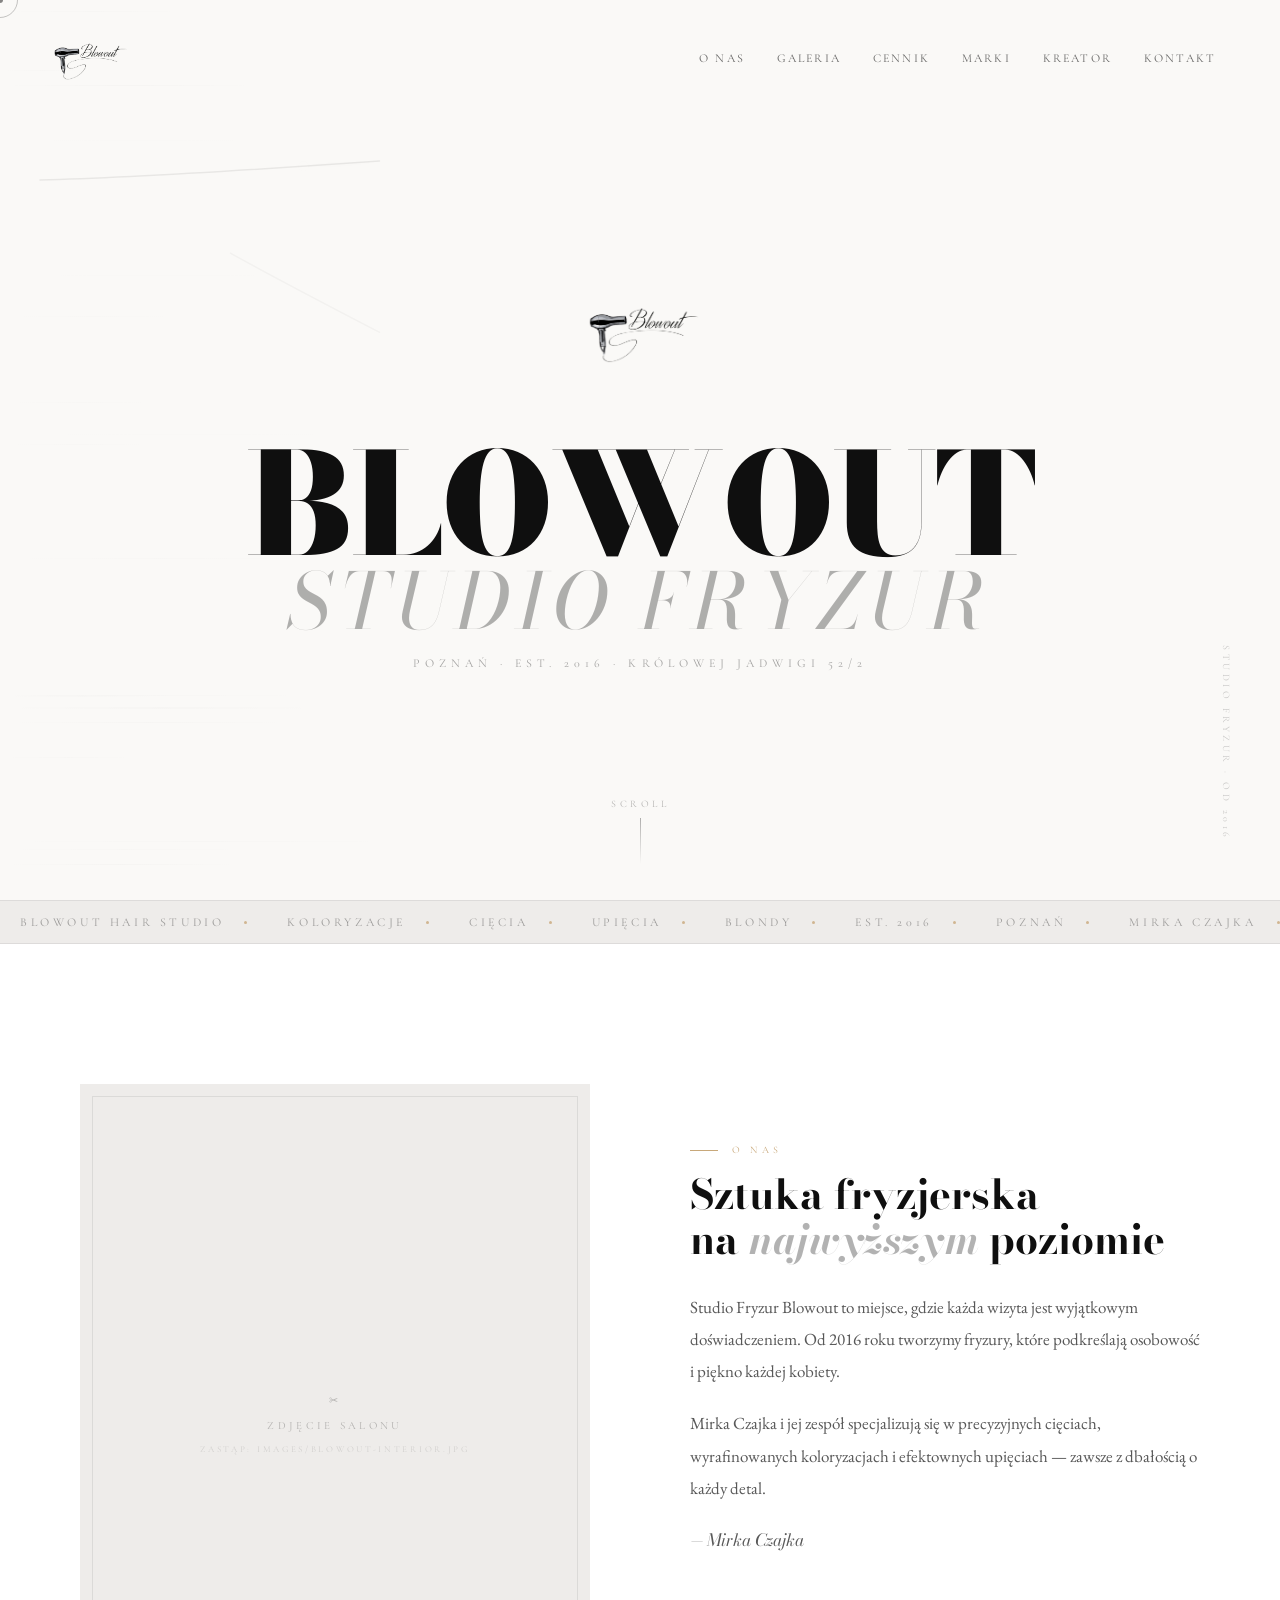
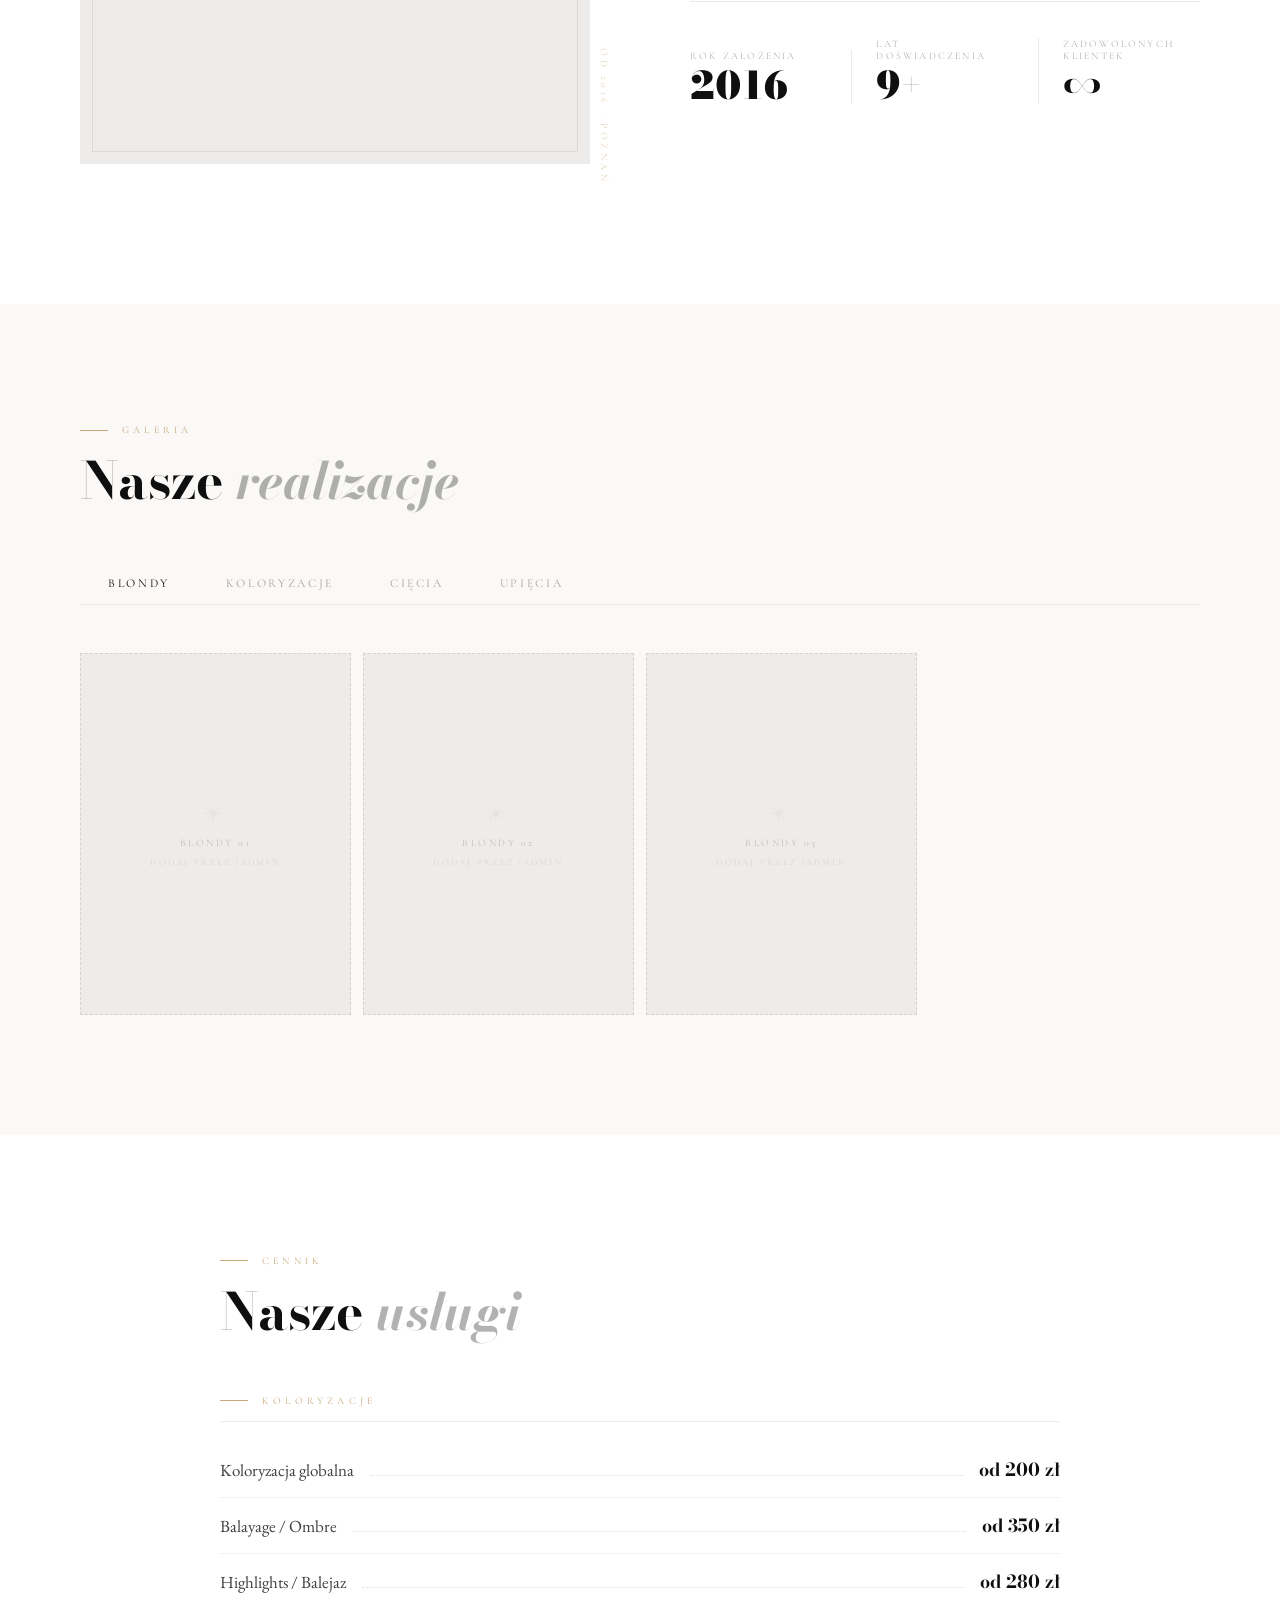
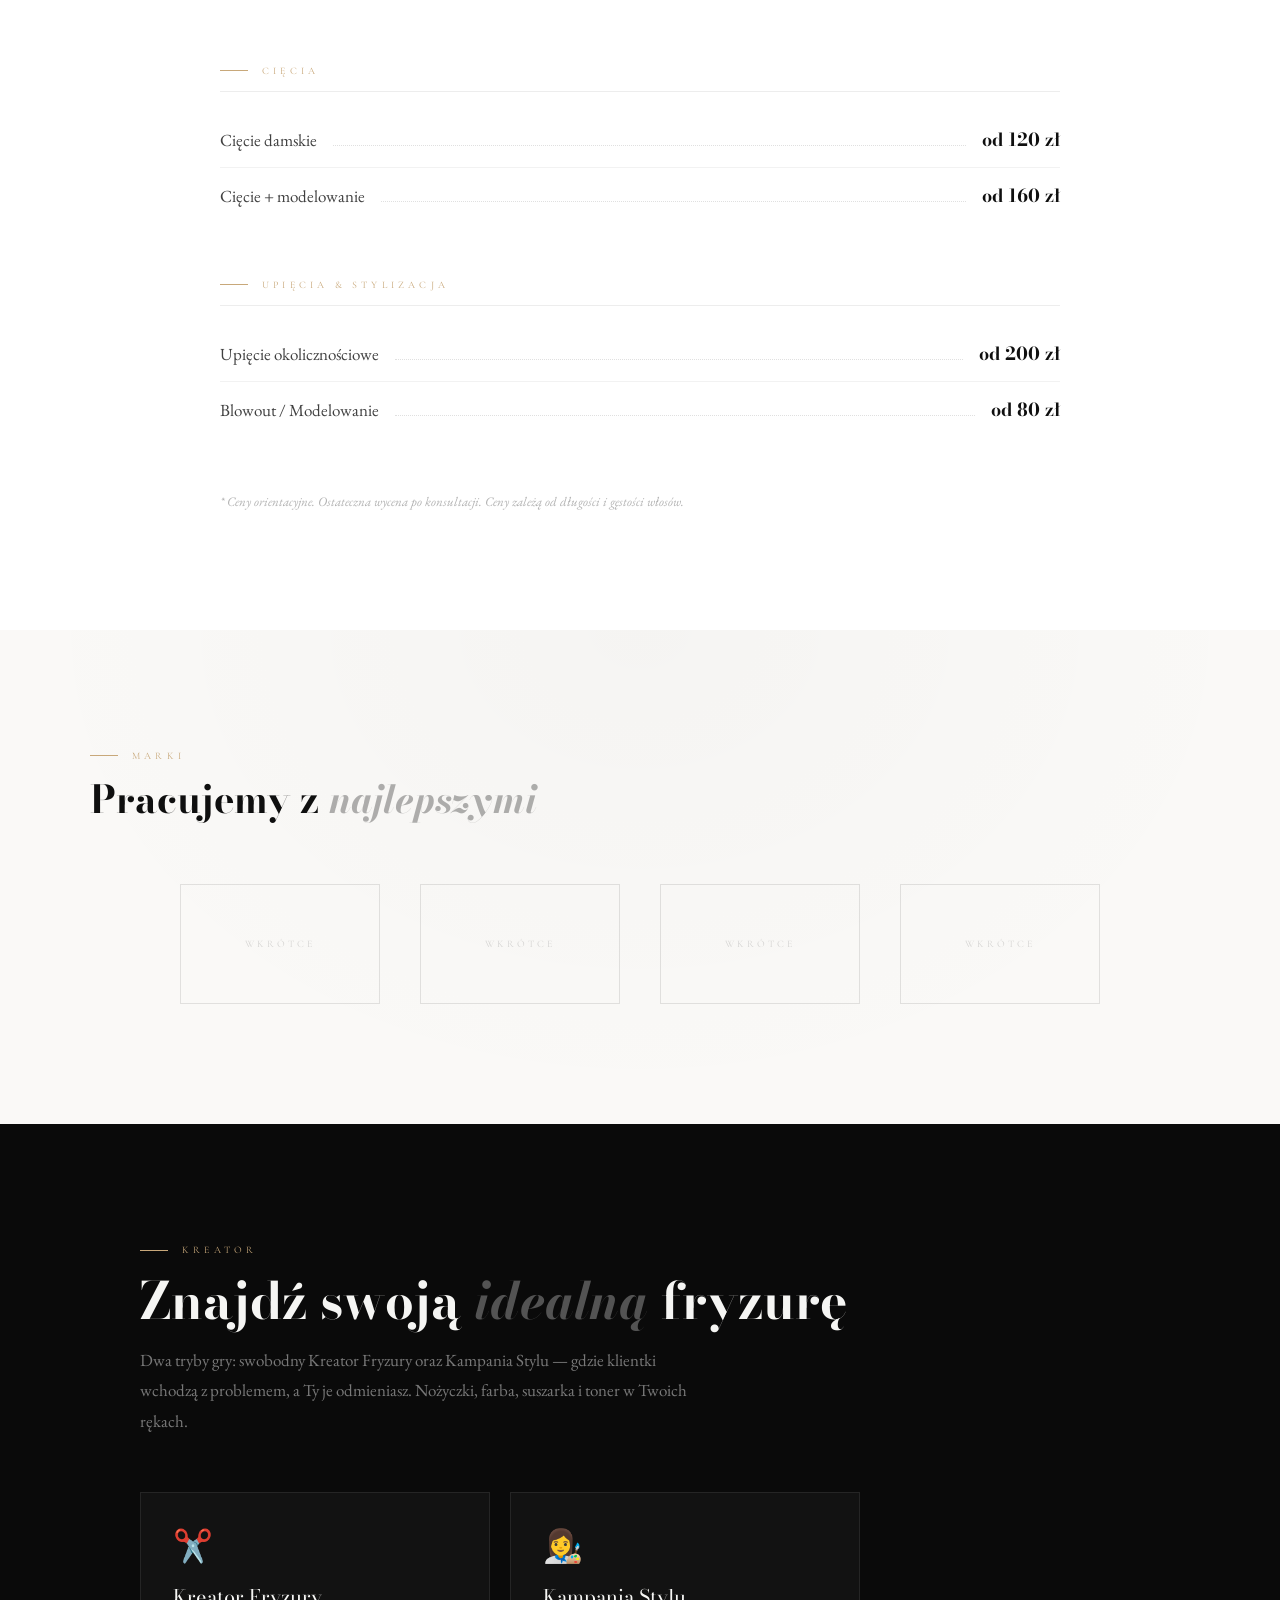
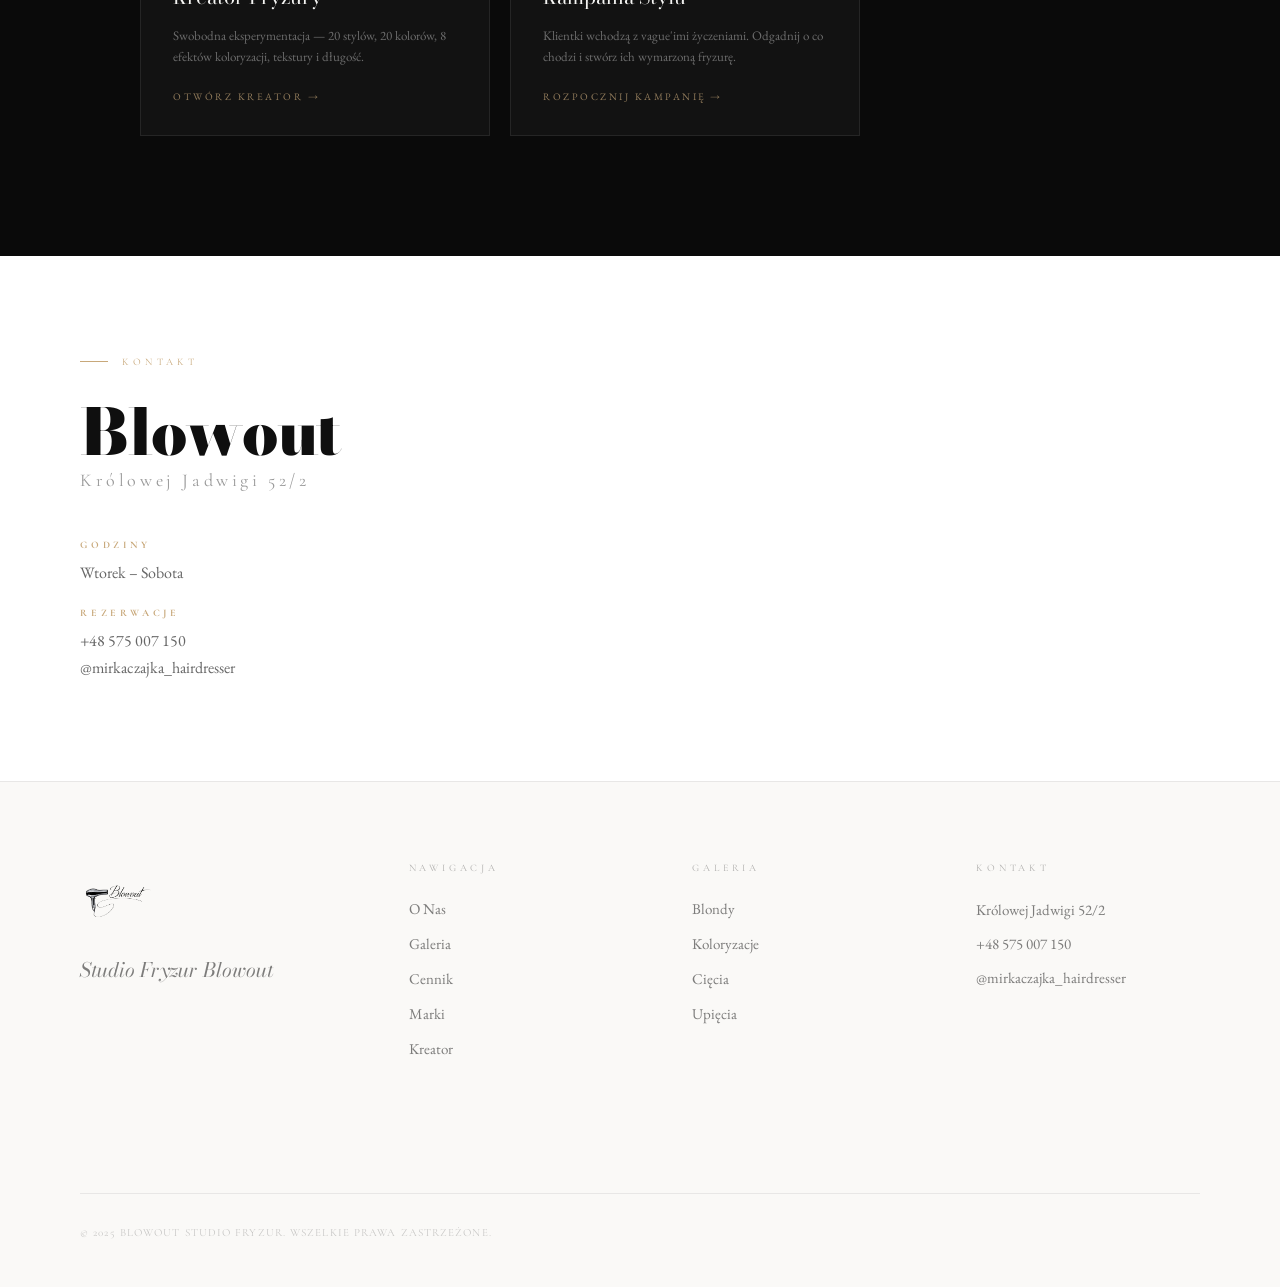
==== commit bc6d6487: "Style, cms and admin changes" ====
--- a/index.html
+++ b/index.html
@@ -24,7 +24,6 @@
         />
         <link rel="manifest" href="public/fav/site.webmanifest" />
 
-        <!-- Fonts -->
         <link rel="preconnect" href="https://fonts.googleapis.com" />
         <link rel="preconnect" href="https://fonts.gstatic.com" crossorigin />
         <link
@@ -32,7 +31,9 @@
             rel="stylesheet"
         />
 
-        <!-- External Stylesheet -->
+        <!-- Gallery data (edit this file or use /admin to manage images) -->
+        <script src="gallery-data.js"></script>
+
         <link rel="stylesheet" href="styles.css" />
     </head>
     <body>
@@ -70,12 +71,7 @@
 
             <div class="hero-content">
                 <div class="hero-badge">
-                    <div class="hero-badge-oval">
-                        <img
-                            src="images/blowout.png"
-                            alt="Blowout Studio Fryzur"
-                        />
-                    </div>
+                    <img src="images/blowout.png" alt="Blowout Studio Fryzur" />
                 </div>
                 <h1 class="hero-title">
                     Blowout
@@ -150,10 +146,11 @@
         <!-- O NAS -->
         <section id="o-nas">
             <div class="about-visual reveal">
+                <!-- Replace with: <div class="about-img-frame"><img src="images/blowout-interior.jpg" alt="Salon" /></div> -->
                 <div class="about-img-placeholder">
                     <span class="ph-icon">✂</span>
                     <span>Zdjęcie salonu</span>
-                    <span style="font-size: 9px; opacity: 0.6"
+                    <span style="font-size: 9px; opacity: 0.5"
                         >Zastąp: images/blowout-interior.jpg</span
                     >
                 </div>
@@ -215,102 +212,19 @@
                     </button>
                 </div>
 
-                <!-- BLONDY -->
                 <div
                     class="gallery-panel gallery-grid-4 active"
                     id="tab-blondy"
-                >
-                    <div class="gallery-item">
-                        <div class="gallery-placeholder">
-                            <span class="ph-icon">☀</span><span>Blondy 01</span
-                            ><span style="font-size: 9px; opacity: 0.5"
-                                >images/blondy-01.jpg</span
-                            >
-                        </div>
-                        <div class="gallery-item-overlay">
-                            <div class="gallery-zoom">+</div>
-                        </div>
-                    </div>
-                    <div class="gallery-item">
-                        <div class="gallery-placeholder">
-                            <span class="ph-icon">☀</span><span>Blondy 02</span
-                            ><span style="font-size: 9px; opacity: 0.5"
-                                >images/blondy-02.jpg</span
-                            >
-                        </div>
-                        <div class="gallery-item-overlay">
-                            <div class="gallery-zoom">+</div>
-                        </div>
-                    </div>
-                    <div class="gallery-item">
-                        <div class="gallery-placeholder">
-                            <span class="ph-icon">☀</span><span>Blondy 03</span
-                            ><span style="font-size: 9px; opacity: 0.5"
-                                >images/blondy-03.jpg</span
-                            >
-                        </div>
-                        <div class="gallery-item-overlay">
-                            <div class="gallery-zoom">+</div>
-                        </div>
-                    </div>
-                    <div class="gallery-item">
-                        <div class="gallery-placeholder">
-                            <span class="ph-icon">☀</span><span>Blondy 04</span
-                            ><span style="font-size: 9px; opacity: 0.5"
-                                >images/blondy-04.jpg</span
-                            >
-                        </div>
-                        <div class="gallery-item-overlay">
-                            <div class="gallery-zoom">+</div>
-                        </div>
-                    </div>
-                </div>
-
-                <!-- KOLORYZACJE -->
-                <div class="gallery-panel gallery-grid-4" id="tab-koloryzacje">
-                    <div class="gallery-item">
-                        <div class="gallery-placeholder">
-                            <span class="ph-icon">🎨</span><span>Kolor 01</span
-                            ><span style="font-size: 9px; opacity: 0.5"
-                                >images/kolor-01.jpg</span
-                            >
-                        </div>
-                        <div class="gallery-item-overlay">
-                            <div class="gallery-zoom">+</div>
-                        </div>
-                    </div>
-                </div>
-
-                <!-- CIĘCIA -->
-                <div class="gallery-panel gallery-grid-3" id="tab-ciecia">
-                    <div class="gallery-item">
-                        <div class="gallery-placeholder">
-                            <span class="ph-icon">✂</span><span>Cięcie 01</span
-                            ><span style="font-size: 9px; opacity: 0.5"
-                                >images/ciecie-01.jpg</span
-                            >
-                        </div>
-                        <div class="gallery-item-overlay">
-                            <div class="gallery-zoom">+</div>
-                        </div>
-                    </div>
-                </div>
-
-                <!-- UPIĘCIA -->
-                <div class="gallery-panel gallery-grid-4" id="tab-upiecia">
-                    <div class="gallery-item">
-                        <div class="gallery-placeholder">
-                            <span class="ph-icon">👑</span
-                            ><span>Upięcie 01</span
-                            ><span style="font-size: 9px; opacity: 0.5"
-                                >images/upiecie-01.jpg</span
-                            >
-                        </div>
-                        <div class="gallery-item-overlay">
-                            <div class="gallery-zoom">+</div>
-                        </div>
-                    </div>
-                </div>
+                ></div>
+                <div
+                    class="gallery-panel gallery-grid-4"
+                    id="tab-koloryzacje"
+                ></div>
+                <div class="gallery-panel gallery-grid-3" id="tab-ciecia"></div>
+                <div
+                    class="gallery-panel gallery-grid-4"
+                    id="tab-upiecia"
+                ></div>
             </div>
         </section>
 
@@ -353,7 +267,7 @@
             </div>
 
             <div class="price-category reveal reveal-delay-3">
-                <div class="price-category-title">Upięcia & Stylizacja</div>
+                <div class="price-category-title">Upięcia &amp; Stylizacja</div>
                 <div class="price-row">
                     <span class="price-name">Upięcie okolicznościowe</span>
                     <div class="price-dots"></div>
@@ -370,7 +284,7 @@
                 class="reveal reveal-delay-4"
                 style="
                     font-size: 13px;
-                    color: rgba(255, 255, 255, 0.25);
+                    color: rgba(0, 0, 0, 0.3);
                     font-style: italic;
                     margin-top: 8px;
                 "
@@ -404,157 +318,36 @@
             </div>
         </section>
 
-        <!-- HAIR GAME / KREATOR -->
-        <section
-            id="hair-game"
-            style="padding: 120px 80px; background: var(--black)"
-        >
+        <!-- HAIR GAME / KREATOR (dark band) -->
+        <section id="hair-game">
             <div style="max-width: 1000px; margin: 0 auto">
                 <div class="section-label reveal">Kreator</div>
-                <h2
-                    class="reveal reveal-delay-1"
-                    style="
-                        font-family: &quot;Bodoni Moda&quot;, serif;
-                        font-size: clamp(32px, 4vw, 56px);
-                        font-weight: 700;
-                        color: var(--off-white);
-                        margin-bottom: 16px;
-                        line-height: 1.1;
-                    "
-                >
-                    Znajdź swoją
-                    <em
-                        style="
-                            color: rgba(255, 255, 255, 0.35);
-                            font-style: italic;
-                        "
-                        >idealną</em
-                    >
-                    fryzurę
+                <h2 class="reveal reveal-delay-1">
+                    Znajdź swoją <em>idealną</em> fryzurę
                 </h2>
-                <p
-                    class="reveal reveal-delay-2"
-                    style="
-                        font-size: 17px;
-                        color: rgba(255, 255, 255, 0.45);
-                        margin-bottom: 56px;
-                        max-width: 560px;
-                        line-height: 1.8;
-                    "
-                >
+                <p class="game-intro reveal reveal-delay-2">
                     Dwa tryby gry: swobodny Kreator Fryzury oraz Kampania Stylu
                     — gdzie klientki wchodzą z problemem, a Ty je odmieniasz.
                     Nożyczki, farba, suszarka i toner w Twoich rękach.
                 </p>
-
-                <div
-                    class="reveal reveal-delay-3"
-                    style="
-                        display: grid;
-                        grid-template-columns: 1fr 1fr;
-                        gap: 20px;
-                        max-width: 720px;
-                    "
-                >
-                    <a
-                        href="hair-game.html"
-                        style="
-                            display: flex;
-                            flex-direction: column;
-                            gap: 14px;
-                            padding: 32px;
-                            background: rgba(255, 255, 255, 0.03);
-                            border: 1px solid rgba(255, 255, 255, 0.08);
-                            text-decoration: none;
-                            transition: all 0.3s;
-                        "
-                        onmouseenter="
-                            this.style.borderColor = 'rgba(200,169,110,.4)';
-                            this.style.background = 'rgba(200,169,110,.06)';
-                        "
-                        onmouseleave="
-                            this.style.borderColor = 'rgba(255,255,255,.08)';
-                            this.style.background = 'rgba(255,255,255,.03)';
-                        "
-                    >
-                        <span style="font-size: 32px">✂️</span>
-                        <span
-                            style="
-                                font-family: &quot;Bodoni Moda&quot;, serif;
-                                font-size: 20px;
-                                color: var(--off-white);
-                            "
-                            >Kreator Fryzury</span
-                        >
-                        <span
-                            style="
-                                font-size: 13px;
-                                color: rgba(255, 255, 255, 0.38);
-                                line-height: 1.6;
-                            "
+                <div class="game-cards reveal reveal-delay-3">
+                    <a href="hair-game.html" class="game-card">
+                        <span class="game-card-icon">✂️</span>
+                        <span class="game-card-title">Kreator Fryzury</span>
+                        <span class="game-card-desc"
                             >Swobodna eksperymentacja — 20 stylów, 20 kolorów, 8
                             efektów koloryzacji, tekstury i długość.</span
                         >
-                        <span
-                            style="
-                                font-size: 10px;
-                                letter-spacing: 0.25em;
-                                text-transform: uppercase;
-                                color: rgba(200, 169, 110, 0.7);
-                                margin-top: 8px;
-                            "
-                            >Otwórz kreator →</span
-                        >
+                        <span class="game-card-cta">Otwórz kreator →</span>
                     </a>
-                    <a
-                        href="hair-game.html?mode=campaign"
-                        style="
-                            display: flex;
-                            flex-direction: column;
-                            gap: 14px;
-                            padding: 32px;
-                            background: rgba(255, 255, 255, 0.03);
-                            border: 1px solid rgba(255, 255, 255, 0.08);
-                            text-decoration: none;
-                            transition: all 0.3s;
-                        "
-                        onmouseenter="
-                            this.style.borderColor = 'rgba(200,169,110,.4)';
-                            this.style.background = 'rgba(200,169,110,.06)';
-                        "
-                        onmouseleave="
-                            this.style.borderColor = 'rgba(255,255,255,.08)';
-                            this.style.background = 'rgba(255,255,255,.03)';
-                        "
-                    >
-                        <span style="font-size: 32px">👩‍🎨</span>
-                        <span
-                            style="
-                                font-family: &quot;Bodoni Moda&quot;, serif;
-                                font-size: 20px;
-                                color: var(--off-white);
-                            "
-                            >Kampania Stylu</span
-                        >
-                        <span
-                            style="
-                                font-size: 13px;
-                                color: rgba(255, 255, 255, 0.38);
-                                line-height: 1.6;
-                            "
+                    <a href="hair-game.html?mode=campaign" class="game-card">
+                        <span class="game-card-icon">👩‍🎨</span>
+                        <span class="game-card-title">Kampania Stylu</span>
+                        <span class="game-card-desc"
                             >Klientki wchodzą z vague'imi życzeniami. Odgadnij o
                             co chodzi i stwórz ich wymarzoną fryzurę.</span
                         >
-                        <span
-                            style="
-                                font-size: 10px;
-                                letter-spacing: 0.25em;
-                                text-transform: uppercase;
-                                color: rgba(200, 169, 110, 0.7);
-                                margin-top: 8px;
-                            "
-                            >Rozpocznij kampanię →</span
-                        >
+                        <span class="game-card-cta">Rozpocznij kampanię →</span>
                     </a>
                 </div>
             </div>
@@ -592,7 +385,8 @@
                     loading="lazy"
                     allowfullscreen
                     referrerpolicy="no-referrer-when-downgrade"
-                ></iframe>
+                >
+                </iframe>
             </div>
         </section>
 
@@ -600,7 +394,7 @@
         <footer>
             <div class="footer-inner">
                 <div class="footer-brand-col">
-                    <div class="footer-logo-oval">
+                    <div class="footer-logo-wrap">
                         <img src="images/blowout.png" alt="Blowout" />
                     </div>
                     <div class="footer-brand-text">Studio Fryzur Blowout</div>
@@ -628,23 +422,12 @@
                     <div class="footer-col-title">Kontakt</div>
                     <div class="footer-contact-line">Królowej Jadwigi 52/2</div>
                     <div class="footer-contact-line">
-                        <a
-                            href="tel:+48575007150"
-                            style="
-                                color: rgba(255, 255, 255, 0.5);
-                                text-decoration: none;
-                            "
-                            >+48 575 007 150</a
-                        >
+                        <a href="tel:+48575007150">+48 575 007 150</a>
                     </div>
                     <div class="footer-contact-line">
                         <a
                             href="https://instagram.com/mirkaczajka_hairdresser"
                             target="_blank"
-                            style="
-                                color: rgba(255, 255, 255, 0.5);
-                                text-decoration: none;
-                            "
                             >@mirkaczajka_hairdresser</a
                         >
                     </div>
@@ -665,7 +448,7 @@
         </div>
 
         <script>
-            // CURSOR
+            // ─── CURSOR ──────────────────────────────────────
             const cur = document.getElementById("cursor"),
                 ring = document.getElementById("cursorRing");
             let mx = 0,
@@ -687,7 +470,7 @@
             })();
             document
                 .querySelectorAll(
-                    "a,button,.gallery-item,.brand-logo-slot,.style-opt,.color-swatch,.campaign-opt",
+                    "a,button,.gallery-item,.brand-logo-slot,.game-card",
                 )
                 .forEach((el) => {
                     el.addEventListener("mouseenter", () =>
@@ -698,20 +481,17 @@
                     );
                 });
 
-            // NAV
+            // ─── NAV ─────────────────────────────────────────
             const navbar = document.getElementById("navbar");
-            let lastY = window.scrollY;
             window.addEventListener(
                 "scroll",
                 () => {
-                    const y = window.scrollY;
-                    navbar.classList.toggle("scrolled", y > 50);
-                    lastY = y;
+                    navbar.classList.toggle("scrolled", window.scrollY > 50);
                 },
                 { passive: true },
             );
 
-            // BURGER
+            // ─── BURGER ──────────────────────────────────────
             const burger = document.getElementById("navBurger"),
                 navLinks = document.getElementById("navLinks");
             burger.addEventListener("click", () => {
@@ -725,17 +505,160 @@
                 }),
             );
 
-            // WIND STRANDS
+            // ─── REVEAL (IntersectionObserver) ───────────────
+            // FIX: this was missing in the original — caused entire site to be invisible
+            const revealObserver = new IntersectionObserver(
+                (entries) => {
+                    entries.forEach((e) => {
+                        if (e.isIntersecting) e.target.classList.add("visible");
+                    });
+                },
+                { threshold: 0.1 },
+            );
+            document
+                .querySelectorAll(".reveal")
+                .forEach((el) => revealObserver.observe(el));
+
+            // ─── GALLERY RENDER ──────────────────────────────
+            // Renders gallery from gallery-data.js + localStorage override (set by /admin)
+            function renderGallery() {
+                const localData = (() => {
+                    try {
+                        const raw = localStorage.getItem("blowout_gallery");
+                        return raw ? JSON.parse(raw) : null;
+                    } catch {
+                        return null;
+                    }
+                })();
+                const data =
+                    localData ||
+                    (typeof GALLERY_DATA !== "undefined" ? GALLERY_DATA : {});
+
+                const TABS = {
+                    blondy: {
+                        cols: "gallery-grid-4",
+                        icon: "☀",
+                        label: "Blondy",
+                    },
+                    koloryzacje: {
+                        cols: "gallery-grid-4",
+                        icon: "🎨",
+                        label: "Kolor",
+                    },
+                    ciecia: {
+                        cols: "gallery-grid-3",
+                        icon: "✂",
+                        label: "Cięcie",
+                    },
+                    upiecia: {
+                        cols: "gallery-grid-4",
+                        icon: "👑",
+                        label: "Upięcie",
+                    },
+                };
+
+                Object.keys(TABS).forEach((tab) => {
+                    const panel = document.getElementById("tab-" + tab);
+                    if (!panel) return;
+                    const images = data[tab] || [];
+
+                    panel.innerHTML = "";
+                    if (images.length === 0) {
+                        // Placeholder grid (3 cards)
+                        for (let i = 1; i <= 3; i++) {
+                            panel.innerHTML += `
+            <div class="gallery-item">
+              <div class="gallery-placeholder">
+                <span class="ph-icon">${TABS[tab].icon}</span>
+                <span>${TABS[tab].label} 0${i}</span>
+                <span style="font-size:9px;opacity:.5">Dodaj przez /admin</span>
+              </div>
+              <div class="gallery-item-overlay"><div class="gallery-zoom">+</div></div>
+            </div>`;
+                        }
+                        return;
+                    }
+
+                    images.forEach((img) => {
+                        const item = document.createElement("div");
+                        item.className = "gallery-item";
+                        item.innerHTML = `
+          <img src="${img.url}" alt="${img.caption || ""}" loading="lazy" />
+          <div class="gallery-item-overlay"><div class="gallery-zoom">+</div>
+          </div>`;
+                        panel.appendChild(item);
+                    });
+                });
+
+                // Re-attach lightbox after render
+                attachLightbox();
+            }
+
+            // ─── GALLERY TABS ────────────────────────────────
+            // FIX: this was missing in the original — tabs were completely broken
+            document.querySelectorAll(".gallery-tab").forEach((tab) => {
+                tab.addEventListener("click", () => {
+                    const key = tab.dataset.tab;
+                    document
+                        .querySelectorAll(".gallery-tab")
+                        .forEach((t) => t.classList.remove("active"));
+                    document
+                        .querySelectorAll(".gallery-panel")
+                        .forEach((p) => p.classList.remove("active"));
+                    tab.classList.add("active");
+                    const panel = document.getElementById("tab-" + key);
+                    if (panel) panel.classList.add("active");
+                });
+            });
+
+            // ─── LIGHTBOX ────────────────────────────────────
+            // FIX: this was missing in the original — clicking images did nothing
+            function attachLightbox() {
+                document.querySelectorAll(".gallery-item").forEach((item) => {
+                    item.addEventListener("click", () => {
+                        const img = item.querySelector("img");
+                        if (!img) return;
+                        document.getElementById("lightboxImg").src = img.src;
+                        document
+                            .getElementById("lightbox")
+                            .classList.add("open");
+                    });
+                });
+            }
+            document
+                .getElementById("lightboxClose")
+                .addEventListener("click", () => {
+                    document
+                        .getElementById("lightbox")
+                        .classList.remove("open");
+                });
+            document
+                .getElementById("lightbox")
+                .addEventListener("click", (e) => {
+                    if (e.target === e.currentTarget)
+                        e.currentTarget.classList.remove("open");
+                });
+            document.addEventListener("keydown", (e) => {
+                if (e.key === "Escape")
+                    document
+                        .getElementById("lightbox")
+                        .classList.remove("open");
+            });
+
+            // Run gallery render
+            renderGallery();
+
+            // ─── WIND STRANDS ────────────────────────────────
             const canvas = document.getElementById("heroCanvas");
-            for (let i = 0; i < 22; i++) {
+            for (let i = 0; i < 18; i++) {
                 const s = document.createElement("div");
                 s.className = "wind-strand";
-                const thick = Math.random() < 0.3 ? 2 : 1;
-                s.style.cssText = `top:${Math.random() * 100}%;width:${80 + Math.random() * 400}px;height:${thick}px;animation-duration:${7 + Math.random() * 14}s;animation-delay:${-Math.random() * 18}s;opacity:${0.15 + Math.random() * 0.45}`;
+                const thick = Math.random() < 0.25 ? 2 : 1;
+                s.style.cssText = `top:${Math.random() * 100}%;width:${80 + Math.random() * 350}px;height:${thick}px;animation-duration:${8 + Math.random() * 16}s;animation-delay:${-Math.random() * 18}s;opacity:${0.08 + Math.random() * 0.25}`;
                 canvas.appendChild(s);
             }
 
-            // SCISSORS CUTTING SCENE
+            // ─── SCISSORS ANIMATION ──────────────────────────
             (function buildCutScene() {
                 const ns = "http://www.w3.org/2000/svg";
                 const scene = document.getElementById("heroCutScene");
@@ -744,70 +667,47 @@
                     const g = document.createElementNS(ns, "g");
                     g.setAttribute("opacity", String(opacity));
 
-                    const b1 = document.createElementNS(ns, "g");
-                    b1.id = "blade1_" + id;
-                    const blade1 = document.createElementNS(ns, "path");
-                    blade1.setAttribute(
-                        "d",
-                        `M0,0 C4,-3 22,-4 60,-1 L60,1 C22,4 4,3 0,0Z`,
-                    );
-                    blade1.setAttribute(
-                        "fill",
-                        `rgba(255,255,255,${opacity * 1.4})`,
-                    );
-                    const ring1 = document.createElementNS(ns, "circle");
-                    ring1.setAttribute("cx", "-6");
-                    ring1.setAttribute("cy", "0");
-                    ring1.setAttribute("r", "5");
-                    ring1.setAttribute("fill", "none");
-                    ring1.setAttribute(
-                        "stroke",
-                        `rgba(255,255,255,${opacity * 1.6})`,
-                    );
-                    ring1.setAttribute("stroke-width", "1");
-                    b1.appendChild(blade1);
-                    b1.appendChild(ring1);
-
-                    const b2 = document.createElementNS(ns, "g");
-                    b2.id = "blade2_" + id;
-                    const blade2 = document.createElementNS(ns, "path");
-                    blade2.setAttribute(
-                        "d",
-                        `M0,0 C4,3 22,4 60,1 L60,-1 C22,-4 4,-3 0,0Z`,
-                    );
-                    blade2.setAttribute(
-                        "fill",
-                        `rgba(255,255,255,${opacity * 1.4})`,
-                    );
-                    const ring2 = document.createElementNS(ns, "circle");
-                    ring2.setAttribute("cx", "-6");
-                    ring2.setAttribute("cy", "0");
-                    ring2.setAttribute("r", "5");
-                    ring2.setAttribute("fill", "none");
-                    ring2.setAttribute(
-                        "stroke",
-                        `rgba(255,255,255,${opacity * 1.6})`,
-                    );
-                    ring2.setAttribute("stroke-width", "1");
-                    b2.appendChild(blade2);
-                    b2.appendChild(ring2);
-
+                    function makeBlade(dir) {
+                        const b = document.createElementNS(ns, "g");
+                        b.id = "blade" + dir + "_" + id;
+                        const blade = document.createElementNS(ns, "path");
+                        const y = dir === 1 ? -1 : 1;
+                        blade.setAttribute(
+                            "d",
+                            `M0,0 C4,${-3 * y} 22,${-4 * y} 60,${-1 * y} L60,${1 * y} C22,${4 * y} 4,${3 * y} 0,0Z`,
+                        );
+                        blade.setAttribute(
+                            "fill",
+                            `rgba(0,0,0,${opacity * 1.2})`,
+                        );
+                        const ring = document.createElementNS(ns, "circle");
+                        ring.setAttribute("cx", "-6");
+                        ring.setAttribute("cy", "0");
+                        ring.setAttribute("r", "5");
+                        ring.setAttribute("fill", "none");
+                        ring.setAttribute(
+                            "stroke",
+                            `rgba(0,0,0,${opacity * 1.4})`,
+                        );
+                        ring.setAttribute("stroke-width", "1");
+                        b.appendChild(blade);
+                        b.appendChild(ring);
+                        return b;
+                    }
+
+                    const b1 = makeBlade(1),
+                        b2 = makeBlade(-1);
                     const pivot = document.createElementNS(ns, "circle");
                     pivot.setAttribute("cx", "0");
                     pivot.setAttribute("cy", "0");
                     pivot.setAttribute("r", "2");
-                    pivot.setAttribute(
-                        "fill",
-                        `rgba(255,255,255,${opacity * 2})`,
-                    );
-
+                    pivot.setAttribute("fill", `rgba(0,0,0,${opacity * 2})`);
                     g.appendChild(b2);
                     g.appendChild(b1);
                     g.appendChild(pivot);
 
                     const wrapper = document.createElementNS(ns, "g");
-                    const scale = size / 60;
-                    wrapper.setAttribute("transform", `scale(${scale})`);
+                    wrapper.setAttribute("transform", `scale(${size / 60})`);
                     wrapper.appendChild(g);
                     return { el: wrapper, b1, b2 };
                 }
@@ -822,164 +722,141 @@
                     const ctrl = length * 0.3;
                     strand.setAttribute(
                         "d",
-                        `M0,0 Q${ctrl},${3} ${length},${Math.sin(angle * 0.1) * 4}`,
+                        `M0,0 Q${ctrl},3 ${length},${Math.sin(angle * 0.1) * 4}`,
                     );
                     strand.setAttribute("fill", "none");
-                    strand.setAttribute(
-                        "stroke",
-                        `rgba(255,255,255,${opacity})`,
-                    );
+                    strand.setAttribute("stroke", `rgba(0,0,0,${opacity})`);
                     strand.setAttribute("stroke-width", "1.5");
                     strand.setAttribute("stroke-linecap", "round");
                     g.appendChild(strand);
                     return g;
                 }
 
-                const snipConfigs = [
-                    {
-                        strandX: 120,
-                        strandY: 180,
-                        strandLen: 340,
-                        strandAngle: -3,
-                        size: 52,
-                        opacity: 0.055,
-                        delay: 0,
-                        duration: 9,
-                    },
-                ];
-
-                snipConfigs.forEach((cfg, idx) => {
-                    const groupId = "snip_" + idx;
-                    const strandEl = makeHairStrand(
-                        cfg.strandX,
-                        cfg.strandY,
-                        cfg.strandLen,
-                        cfg.strandAngle,
-                        cfg.opacity * 1.8,
+                const cfg = {
+                    strandX: 120,
+                    strandY: 180,
+                    strandLen: 340,
+                    strandAngle: -3,
+                    size: 52,
+                    opacity: 0.045,
+                    delay: 0,
+                    duration: 9,
+                };
+                const idx = 0;
+                const groupId = "snip_" + idx;
+
+                const strandEl = makeHairStrand(
+                    cfg.strandX,
+                    cfg.strandY,
+                    cfg.strandLen,
+                    cfg.strandAngle,
+                    cfg.opacity * 1.6,
+                );
+                scene.appendChild(strandEl);
+
+                const {
+                    el: scissorEl,
+                    b1,
+                    b2,
+                } = makeScissors(groupId, cfg.opacity, cfg.size);
+                const scissorWrapper = document.createElementNS(ns, "g");
+                scissorWrapper.id = groupId;
+                scissorWrapper.setAttribute(
+                    "transform",
+                    `translate(${cfg.strandX},${cfg.strandY}) rotate(${cfg.strandAngle})`,
+                );
+                scissorWrapper.appendChild(scissorEl);
+                scene.appendChild(scissorWrapper);
+
+                let startTime = null,
+                    snipped = false;
+                const totalDuration = cfg.duration * 1000;
+                const snipX = cfg.strandLen * 0.5;
+
+                function animateScissors(timestamp) {
+                    if (!startTime) startTime = timestamp;
+                    const elapsed = timestamp - startTime;
+                    const t = (elapsed % totalDuration) / totalDuration;
+                    const travelT = Math.min(t * 1.6, 1);
+                    const posX = travelT * (cfg.strandLen + 20);
+
+                    scissorWrapper.setAttribute(
+                        "opacity",
+                        t < 0.05
+                            ? t / 0.05
+                            : t > 0.88
+                              ? 1 - (t - 0.88) / 0.12
+                              : 1,
                     );
-                    scene.appendChild(strandEl);
-
-                    const {
-                        el: scissorEl,
-                        b1,
-                        b2,
-                    } = makeScissors(groupId, cfg.opacity, cfg.size);
-                    const scissorWrapper = document.createElementNS(ns, "g");
-                    scissorWrapper.id = groupId;
-                    scissorWrapper.setAttribute(
+                    scissorEl.setAttribute(
                         "transform",
-                        `translate(${cfg.strandX},${cfg.strandY}) rotate(${cfg.strandAngle})`,
+                        `translate(${posX}, 0)`,
                     );
-                    scissorWrapper.appendChild(scissorEl);
-                    scene.appendChild(scissorWrapper);
-
-                    let startTime = null;
-                    const totalDuration = cfg.duration * 1000;
-                    const delayMs = cfg.delay * 1000;
-                    let snipped = false;
-                    let snipX = cfg.strandLen * 0.5;
-                    let fallenStrand = null;
-
-                    function animateScissors(timestamp) {
-                        if (!startTime) startTime = timestamp;
-                        const elapsed = timestamp - startTime - delayMs;
-                        if (elapsed < 0) {
-                            requestAnimationFrame(animateScissors);
-                            return;
-                        }
-
-                        const t = (elapsed % totalDuration) / totalDuration;
-                        const travelT = Math.min(t * 1.6, 1);
-                        const posX = travelT * (cfg.strandLen + 20);
-
-                        scissorWrapper.setAttribute(
-                            "opacity",
-                            t < 0.05
-                                ? t / 0.05
-                                : t > 0.88
-                                  ? 1 - (t - 0.88) / 0.12
-                                  : 1,
+
+                    const snipPhase = (travelT * 5) % 1;
+                    const bladeAngle =
+                        snipPhase < 0.5
+                            ? -14 * Math.sin(snipPhase * Math.PI)
+                            : 0;
+                    b1.setAttribute(
+                        "transform",
+                        `rotate(${-bladeAngle}, 0, 0)`,
+                    );
+                    b2.setAttribute("transform", `rotate(${bladeAngle}, 0, 0)`);
+
+                    if (!snipped && posX >= snipX) {
+                        snipped = true;
+                        const radAngle = (cfg.strandAngle * Math.PI) / 180;
+                        const absX = cfg.strandX + snipX * Math.cos(radAngle);
+                        const absY = cfg.strandY + snipX * Math.sin(radAngle);
+                        const fallenStrand = document.createElementNS(ns, "g");
+                        fallenStrand.setAttribute(
+                            "transform",
+                            `translate(${absX},${absY})`,
                         );
-                        scissorEl.setAttribute(
-                            "transform",
-                            `translate(${posX}, 0)`,
+                        const piece = document.createElementNS(ns, "path");
+                        piece.setAttribute(
+                            "d",
+                            `M0,0 Q${(cfg.strandLen - snipX) * 0.3},2 ${cfg.strandLen - snipX},3`,
                         );
-
-                        const snipPhase = (travelT * 5) % 1;
-                        const bladeAngle =
-                            snipPhase < 0.5
-                                ? -14 * Math.sin(snipPhase * Math.PI)
-                                : 0;
-                        b1.setAttribute(
-                            "transform",
-                            `rotate(${-bladeAngle}, 0, 0)`,
+                        piece.setAttribute("fill", "none");
+                        piece.setAttribute(
+                            "stroke",
+                            `rgba(0,0,0,${cfg.opacity * 1.8})`,
                         );
-                        b2.setAttribute(
-                            "transform",
-                            `rotate(${bladeAngle}, 0, 0)`,
-                        );
-
-                        if (!snipped && posX >= snipX) {
-                            snipped = true;
-                            fallenStrand = document.createElementNS(ns, "g");
-                            const radAngle = (cfg.strandAngle * Math.PI) / 180;
-                            const absX =
-                                cfg.strandX + snipX * Math.cos(radAngle);
-                            const absY =
-                                cfg.strandY + snipX * Math.sin(radAngle);
+                        piece.setAttribute("stroke-width", "1.5");
+                        fallenStrand.appendChild(piece);
+                        scene.appendChild(fallenStrand);
+
+                        let fallStart = null;
+                        function animateFall(ts) {
+                            if (!fallStart) fallStart = ts;
+                            const ft = (ts - fallStart) / 2200;
+                            if (ft >= 1) {
+                                fallenStrand.remove();
+                                return;
+                            }
                             fallenStrand.setAttribute(
                                 "transform",
-                                `translate(${absX},${absY})`,
+                                `translate(${absX + ft * 30},${absY + ft * ft * 180}) rotate(${ft * 40})`,
                             );
-
-                            const piece = document.createElementNS(ns, "path");
-                            piece.setAttribute(
-                                "d",
-                                `M0,0 Q${(cfg.strandLen - snipX) * 0.3},2 ${cfg.strandLen - snipX},3`,
+                            fallenStrand.setAttribute(
+                                "opacity",
+                                String(
+                                    Math.max(
+                                        0,
+                                        ft < 0.15 ? 1 : 1 - (ft - 0.15) / 0.85,
+                                    ),
+                                ),
                             );
-                            piece.setAttribute("fill", "none");
-                            piece.setAttribute(
-                                "stroke",
-                                `rgba(255,255,255,${cfg.opacity * 2})`,
-                            );
-                            piece.setAttribute("stroke-width", "1.5");
-                            fallenStrand.appendChild(piece);
-                            scene.appendChild(fallenStrand);
-
-                            let fallStart = null;
-                            function animateFall(ts) {
-                                if (!fallStart) fallStart = ts;
-                                const ft = (ts - fallStart) / 2200;
-                                if (ft >= 1) {
-                                    fallenStrand.remove();
-                                    return;
-                                }
-                                fallenStrand.setAttribute(
-                                    "transform",
-                                    `translate(${absX + ft * 30},${absY + ft * ft * 180}) rotate(${ft * 40})`,
-                                );
-                                fallenStrand.setAttribute(
-                                    "opacity",
-                                    String(
-                                        Math.max(
-                                            0,
-                                            ft < 0.15
-                                                ? 1
-                                                : 1 - (ft - 0.15) / 0.85,
-                                        ),
-                                    ),
-                                );
-                                requestAnimationFrame(animateFall);
-                            }
                             requestAnimationFrame(animateFall);
                         }
-
-                        // Reset loop closure logic
-                        if (t > 0.95) snipped = false;
-                        requestAnimationFrame(animateScissors);
+                        requestAnimationFrame(animateFall);
                     }
+                    if (t > 0.95) snipped = false;
                     requestAnimationFrame(animateScissors);
-                });
+                }
+                requestAnimationFrame(animateScissors);
             })();
         </script>
     </body>
--- a/styles.css
+++ b/styles.css
@@ -1,13 +1,20 @@
+/* ═══════════════════════════════════════════
+   BLOWOUT STUDIO FRYZUR — STYLES
+   White theme rewrite
+═══════════════════════════════════════════ */
+
 :root {
+    --bg: #ffffff;
+    --bg-alt: #faf9f7;
+    --surface: #eeecea;
     --black: #0a0a0a;
-    --off-black: #111111;
-    --charcoal: #1c1c1c;
-    --mid: #4a4a4a;
-    --silver: #a8a8a8;
-    --light: #e8e8e8;
-    --off-white: #f5f5f3;
+    --text: #0f0f0f;
+    --text-mid: #585858;
+    --text-muted: #9a9a9a;
+    --border: rgba(0, 0, 0, 0.08);
+    --accent: #c8a87a;
+    --accent-dim: rgba(200, 168, 122, 0.12);
     --white: #ffffff;
-    --accent: #c8b89a;
     --T: cubic-bezier(0.16, 1, 0.3, 1);
 }
 
@@ -26,29 +33,32 @@
 
 body {
     font-family: "EB Garamond", serif;
-    background: var(--black);
-    color: var(--off-white);
+    background: var(--bg);
+    color: var(--text);
     overflow-x: hidden;
     cursor:
-        url("images/scissors.svg") 10 10,
+        url("data:image/svg+xml,%3Csvg xmlns='http://www.w3.org/2000/svg' viewBox='0 0 24 24' width='22' height='22'%3E%3Ccircle cx='6' cy='6.5' r='2.8' fill='none' stroke='%23333' stroke-width='1.4'/%3E%3Ccircle cx='6' cy='17.5' r='2.8' fill='none' stroke='%23333' stroke-width='1.4'/%3E%3Cline x1='8.5' y1='8.5' x2='21' y2='4' stroke='%23333' stroke-width='1.4' stroke-linecap='round'/%3E%3Cline x1='8.5' y1='15.5' x2='21' y2='20' stroke='%23333' stroke-width='1.4' stroke-linecap='round'/%3E%3Cline x1='8.5' y1='8.5' x2='14.5' y2='11.5' stroke='%23333' stroke-width='1.4' stroke-linecap='round'/%3E%3Cline x1='8.5' y1='15.5' x2='14.5' y2='12.5' stroke='%23333' stroke-width='1.4' stroke-linecap='round'/%3E%3C/svg%3E")
+            10 10,
         crosshair;
 }
 
+/* ─── CURSOR ─────────────────────────────── */
 .cursor {
     position: fixed;
     width: 6px;
     height: 6px;
-    background: transparent;
+    background: var(--text);
     border-radius: 50%;
     pointer-events: none;
     z-index: 9999;
     transform: translate(-50%, -50%);
+    opacity: 0.5;
 }
 .cursor-ring {
     position: fixed;
     width: 36px;
     height: 36px;
-    border: 1px solid rgba(255, 255, 255, 0.3);
+    border: 1px solid rgba(0, 0, 0, 0.22);
     border-radius: 50%;
     pointer-events: none;
     z-index: 9998;
@@ -61,9 +71,10 @@
 .cursor-ring.active {
     width: 56px;
     height: 56px;
-    border-color: rgba(255, 255, 255, 0.5);
-}
-
+    border-color: rgba(0, 0, 0, 0.35);
+}
+
+/* ─── NAV ─────────────────────────────────── */
 nav {
     position: fixed;
     top: 0;
@@ -76,33 +87,28 @@
     padding: 18px 48px;
     transition:
         background 0.4s,
-        padding 0.4s;
+        padding 0.4s,
+        box-shadow 0.4s;
 }
 nav.scrolled {
-    background: rgba(10, 10, 10, 0.95);
+    background: rgba(255, 255, 255, 0.97);
     backdrop-filter: blur(16px);
-    border-bottom: 1px solid rgba(255, 255, 255, 0.06);
+    border-bottom: 1px solid rgba(0, 0, 0, 0.07);
+    box-shadow: 0 1px 20px rgba(0, 0, 0, 0.05);
     padding: 12px 48px;
 }
 
 .nav-logo-wrap {
-    width: 42px;
-    height: 54px;
-    border-radius: 50%;
-    overflow: hidden;
-    background: var(--white);
-    border: 1.5px solid rgba(255, 255, 255, 0.18);
-    box-shadow: 0 2px 14px rgba(0, 0, 0, 0.45);
-    display: flex;
-    align-items: center;
-    justify-content: center;
+    width: 80px;
+    display: flex;
+    align-items: center;
+    flex-shrink: 0;
     opacity: 0;
     animation: fadeUp 0.8s 0.2s var(--T) forwards;
-    flex-shrink: 0;
 }
 .nav-logo-wrap img {
-    width: 78%;
-    height: 78%;
+    width: 100%;
+    height: auto;
     object-fit: contain;
 }
 
@@ -116,7 +122,7 @@
     font-size: 12px;
     letter-spacing: 0.18em;
     text-transform: uppercase;
-    color: rgba(255, 255, 255, 0.7);
+    color: rgba(0, 0, 0, 0.6);
     text-decoration: none;
     padding: 4px 16px;
     display: block;
@@ -150,11 +156,11 @@
     left: 16px;
     width: 0;
     height: 1px;
-    background: var(--white);
+    background: var(--text);
     transition: width 0.4s var(--T);
 }
 .nav-links a:hover {
-    color: var(--white);
+    color: var(--text);
 }
 .nav-links a:hover::after {
     width: calc(100% - 32px);
@@ -173,7 +179,7 @@
     display: block;
     width: 22px;
     height: 1px;
-    background: var(--white);
+    background: var(--text);
     transition: all 0.3s;
 }
 .nav-burger.open span:nth-child(1) {
@@ -186,6 +192,7 @@
     transform: rotate(-45deg) translate(4px, -4px);
 }
 
+/* ─── HERO ────────────────────────────────── */
 .hero {
     min-height: 100vh;
     display: flex;
@@ -193,16 +200,14 @@
     justify-content: center;
     position: relative;
     overflow: hidden;
-    background: var(--black);
-}
-
+    background: var(--bg-alt);
+}
 .hero-canvas {
     position: absolute;
     inset: 0;
     pointer-events: none;
     overflow: hidden;
 }
-
 .hero-cut-scene {
     position: absolute;
     inset: 0;
@@ -211,14 +216,13 @@
     pointer-events: none;
     z-index: 1;
 }
-
 .wind-strand {
     position: absolute;
     height: 1px;
     background: linear-gradient(
         90deg,
         transparent,
-        rgba(255, 255, 255, 0.05),
+        rgba(0, 0, 0, 0.06),
         transparent
     );
     border-radius: 1px;
@@ -240,46 +244,16 @@
         opacity: 0;
     }
 }
-
 @keyframes hairFall {
     0% {
         transform: translateY(0) rotate(0deg);
-        opacity: 0.7;
+        opacity: 0.5;
     }
     100% {
         transform: translateY(160px) rotate(35deg);
         opacity: 0;
     }
 }
-@keyframes scissorSnip {
-    0%,
-    100% {
-        transform: rotate(0deg);
-    }
-    40% {
-        transform: rotate(-18deg);
-    }
-    60% {
-        transform: rotate(-18deg);
-    }
-    80% {
-        transform: rotate(0deg);
-    }
-}
-@keyframes scissorTravel {
-    0% {
-        opacity: 0;
-    }
-    5% {
-        opacity: 1;
-    }
-    90% {
-        opacity: 1;
-    }
-    100% {
-        opacity: 0;
-    }
-}
 
 .hero-content {
     position: relative;
@@ -290,41 +264,24 @@
     text-align: center;
     padding: 140px 40px 100px;
 }
-
 .hero-badge {
     margin-bottom: 48px;
     opacity: 0;
     animation: fadeIn 1.2s 0.5s var(--T) forwards;
 }
-
-.hero-badge-oval {
-    width: 180px;
-    height: 224px;
-    border-radius: 50%;
-    overflow: hidden;
-    background: var(--white);
-    border: 1.5px solid rgba(255, 255, 255, 0.14);
-    display: flex;
-    align-items: center;
-    justify-content: center;
-    box-shadow:
-        0 0 100px rgba(255, 255, 255, 0.06),
-        0 30px 90px rgba(0, 0, 0, 0.8);
+.hero-badge img {
+    width: 120px;
+    height: auto;
+    object-fit: contain;
     animation: floatBadge 7s ease-in-out infinite;
 }
-.hero-badge-oval img {
-    width: 80%;
-    height: 80%;
-    object-fit: contain;
-}
-
 @keyframes floatBadge {
     0%,
     100% {
         transform: translateY(0) rotate(-0.3deg);
     }
     50% {
-        transform: translateY(-12px) rotate(0.3deg);
+        transform: translateY(-10px) rotate(0.3deg);
     }
 }
 
@@ -335,7 +292,7 @@
     line-height: 0.88;
     letter-spacing: -0.02em;
     text-transform: uppercase;
-    color: var(--white);
+    color: var(--text);
     opacity: 0;
     animation: fadeUp 1s 0.8s var(--T) forwards;
 }
@@ -343,22 +300,20 @@
     display: block;
     font-style: italic;
     font-weight: 400;
-    color: rgba(255, 255, 255, 0.4);
+    color: rgba(0, 0, 0, 0.3);
     font-size: 0.55em;
     letter-spacing: 0.1em;
 }
-
 .hero-sub {
     margin-top: 20px;
     font-family: "Cormorant Garamond", serif;
     font-size: 12px;
     letter-spacing: 0.42em;
     text-transform: uppercase;
-    color: rgba(255, 255, 255, 0.35);
+    color: rgba(0, 0, 0, 0.35);
     opacity: 0;
     animation: fadeUp 1s 1.1s var(--T) forwards;
 }
-
 .hero-year-tag {
     position: absolute;
     right: 48px;
@@ -366,13 +321,12 @@
     font-family: "Cormorant Garamond", serif;
     font-size: 10px;
     letter-spacing: 0.35em;
-    color: rgba(255, 255, 255, 0.2);
+    color: rgba(0, 0, 0, 0.2);
     text-transform: uppercase;
     writing-mode: vertical-rl;
     opacity: 0;
     animation: fadeIn 1s 2s forwards;
 }
-
 .hero-scroll {
     position: absolute;
     bottom: 36px;
@@ -390,16 +344,12 @@
     font-size: 10px;
     letter-spacing: 0.35em;
     text-transform: uppercase;
-    color: rgba(255, 255, 255, 0.28);
+    color: rgba(0, 0, 0, 0.28);
 }
 .scroll-line {
     width: 1px;
     height: 46px;
-    background: linear-gradient(
-        to bottom,
-        rgba(255, 255, 255, 0.3),
-        transparent
-    );
+    background: linear-gradient(to bottom, rgba(0, 0, 0, 0.3), transparent);
     animation: scrollPulse 2.2s ease-in-out infinite;
 }
 @keyframes scrollPulse {
@@ -412,12 +362,13 @@
     }
 }
 
+/* ─── MARQUEE ─────────────────────────────── */
 .marquee-section {
     overflow: hidden;
-    border-top: 1px solid rgba(255, 255, 255, 0.07);
-    border-bottom: 1px solid rgba(255, 255, 255, 0.07);
+    border-top: 1px solid rgba(0, 0, 0, 0.07);
+    border-bottom: 1px solid rgba(0, 0, 0, 0.07);
     padding: 14px 0;
-    background: var(--off-black);
+    background: var(--surface);
 }
 .marquee-track {
     display: flex;
@@ -436,13 +387,13 @@
     font-size: 12px;
     letter-spacing: 0.3em;
     text-transform: uppercase;
-    color: rgba(255, 255, 255, 0.3);
+    color: rgba(0, 0, 0, 0.35);
     flex-shrink: 0;
 }
 .marquee-dot {
     width: 3px;
     height: 3px;
-    background: rgba(200, 184, 154, 0.6);
+    background: rgba(200, 168, 122, 0.8);
     border-radius: 50%;
     flex-shrink: 0;
 }
@@ -455,6 +406,7 @@
     }
 }
 
+/* ─── SECTION LABELS & REVEAL ─────────────── */
 .section-label {
     font-family: "Cormorant Garamond", serif;
     font-size: 10px;
@@ -473,7 +425,6 @@
     background: currentColor;
     flex-shrink: 0;
 }
-
 .reveal {
     opacity: 0;
     transform: translateY(32px);
@@ -498,6 +449,7 @@
     transition-delay: 0.4s;
 }
 
+/* ─── O NAS ───────────────────────────────── */
 #o-nas {
     padding: 140px 80px;
     display: grid;
@@ -507,7 +459,6 @@
     max-width: 1400px;
     margin: 0 auto;
 }
-
 .about-visual {
     position: relative;
 }
@@ -520,7 +471,7 @@
     width: 100%;
     height: 100%;
     object-fit: cover;
-    filter: grayscale(1) contrast(1.1);
+    filter: grayscale(0.2) contrast(1.05);
     transition: transform 0.8s var(--T);
 }
 .about-img-frame:hover img {
@@ -530,20 +481,24 @@
     content: "";
     position: absolute;
     inset: 0;
-    background: linear-gradient(to bottom, transparent 60%, rgba(0, 0, 0, 0.5));
+    background: linear-gradient(
+        to bottom,
+        transparent 60%,
+        rgba(0, 0, 0, 0.15)
+    );
 }
 .about-img-frame::before {
     content: "";
     position: absolute;
     inset: 12px;
-    border: 1px solid rgba(255, 255, 255, 0.12);
+    border: 1px solid rgba(0, 0, 0, 0.1);
     z-index: 1;
     pointer-events: none;
 }
 .about-img-placeholder {
     width: 100%;
     aspect-ratio: 3/4;
-    background: var(--charcoal);
+    background: var(--surface);
     display: flex;
     flex-direction: column;
     align-items: center;
@@ -555,14 +510,14 @@
     content: "";
     position: absolute;
     inset: 12px;
-    border: 1px solid rgba(255, 255, 255, 0.08);
+    border: 1px solid rgba(0, 0, 0, 0.08);
 }
 .about-img-placeholder span {
     font-family: "Cormorant Garamond", serif;
     font-size: 11px;
     letter-spacing: 0.3em;
     text-transform: uppercase;
-    color: rgba(255, 255, 255, 0.2);
+    color: rgba(0, 0, 0, 0.25);
 }
 .about-floating-label {
     position: absolute;
@@ -576,23 +531,22 @@
     writing-mode: vertical-rl;
     opacity: 0.5;
 }
-
 .about-text h2 {
     font-family: "Bodoni Moda", serif;
     font-size: clamp(30px, 3.2vw, 52px);
     font-weight: 700;
     line-height: 1.1;
     margin-bottom: 28px;
-    color: var(--white);
+    color: var(--text);
 }
 .about-text h2 em {
-    color: rgba(255, 255, 255, 0.4);
+    color: rgba(0, 0, 0, 0.3);
     font-style: italic;
 }
 .about-text p {
     font-size: 17px;
     line-height: 1.9;
-    color: rgba(255, 255, 255, 0.55);
+    color: var(--text-mid);
     margin-bottom: 20px;
 }
 .about-signature {
@@ -600,7 +554,7 @@
     font-style: italic;
     font-size: 18px;
     color: var(--accent);
-    opacity: 0.8;
+    opacity: 0.9;
     margin-bottom: 36px;
 }
 .about-stats {
@@ -608,7 +562,7 @@
     gap: 0;
     margin-top: 44px;
     padding-top: 36px;
-    border-top: 1px solid rgba(255, 255, 255, 0.08);
+    border-top: 1px solid rgba(0, 0, 0, 0.08);
     align-items: flex-end;
 }
 .stat {
@@ -616,7 +570,7 @@
     flex-direction: column;
     flex: 1;
     padding-right: 24px;
-    border-right: 1px solid rgba(255, 255, 255, 0.08);
+    border-right: 1px solid rgba(0, 0, 0, 0.08);
     margin-right: 24px;
 }
 .stat:last-child {
@@ -629,20 +583,21 @@
     font-size: 10px;
     letter-spacing: 0.22em;
     text-transform: uppercase;
-    color: rgba(255, 255, 255, 0.3);
+    color: rgba(0, 0, 0, 0.3);
     margin-bottom: 4px;
 }
 .stat-num {
     font-family: "Bodoni Moda", serif;
     font-size: clamp(24px, 4vw, 38px);
     font-weight: 900;
-    color: var(--white);
+    color: var(--text);
     line-height: 1;
 }
 
+/* ─── GALERIA ─────────────────────────────── */
 #galeria {
     padding: 120px 80px;
-    background: var(--off-black);
+    background: var(--bg-alt);
 }
 #galeria > .gallery-inner {
     max-width: 1200px;
@@ -652,19 +607,18 @@
     font-family: "Bodoni Moda", serif;
     font-size: clamp(32px, 4vw, 56px);
     font-weight: 700;
-    color: var(--white);
+    color: var(--text);
     margin-bottom: 56px;
     line-height: 1.1;
 }
 #galeria h2 em {
-    color: rgba(255, 255, 255, 0.35);
+    color: rgba(0, 0, 0, 0.3);
     font-style: italic;
 }
-
 .gallery-tabs {
     display: flex;
     gap: 0;
-    border-bottom: 1px solid rgba(255, 255, 255, 0.08);
+    border-bottom: 1px solid rgba(0, 0, 0, 0.08);
     margin-bottom: 48px;
     overflow-x: auto;
 }
@@ -673,7 +627,7 @@
     font-size: 12px;
     letter-spacing: 0.22em;
     text-transform: uppercase;
-    color: rgba(255, 255, 255, 0.35);
+    color: rgba(0, 0, 0, 0.35);
     padding: 12px 28px 14px;
     background: none;
     border: none;
@@ -689,17 +643,17 @@
     left: 0;
     width: 0;
     height: 1px;
-    background: var(--white);
+    background: var(--text);
     transition: width 0.4s var(--T);
 }
 .gallery-tab.active {
-    color: var(--white);
+    color: var(--text);
 }
 .gallery-tab.active::after {
     width: 100%;
 }
 .gallery-tab:hover {
-    color: rgba(255, 255, 255, 0.7);
+    color: rgba(0, 0, 0, 0.7);
 }
 
 .gallery-panel {
@@ -721,26 +675,26 @@
     position: relative;
     overflow: hidden;
     aspect-ratio: 3/4;
-    background: var(--charcoal);
+    background: var(--surface);
     cursor: none;
 }
 .gallery-item img {
     width: 100%;
     height: 100%;
     object-fit: cover;
-    filter: grayscale(1) contrast(1.05);
+    filter: grayscale(0.15) contrast(1.02);
     transition:
         transform 0.7s var(--T),
         filter 0.5s;
 }
 .gallery-item:hover img {
     transform: scale(1.06);
-    filter: grayscale(0.3) contrast(1.05);
+    filter: grayscale(0) contrast(1.02);
 }
 .gallery-item-overlay {
     position: absolute;
     inset: 0;
-    background: rgba(0, 0, 0, 0.4);
+    background: rgba(0, 0, 0, 0.25);
     display: flex;
     align-items: center;
     justify-content: center;
@@ -753,38 +707,48 @@
 .gallery-zoom {
     font-family: "Cormorant Garamond", serif;
     font-size: 28px;
-    color: rgba(255, 255, 255, 0.8);
-    border: 1px solid rgba(255, 255, 255, 0.4);
+    color: rgba(255, 255, 255, 0.9);
+    border: 1px solid rgba(255, 255, 255, 0.5);
     width: 48px;
     height: 48px;
     display: flex;
     align-items: center;
     justify-content: center;
 }
-
 .gallery-placeholder {
     width: 100%;
     aspect-ratio: 3/4;
-    background: var(--charcoal);
+    background: var(--surface);
     display: flex;
     flex-direction: column;
     align-items: center;
     justify-content: center;
     gap: 8px;
-    border: 1px dashed rgba(255, 255, 255, 0.08);
+    border: 1px dashed rgba(0, 0, 0, 0.1);
 }
 .gallery-placeholder span {
     font-family: "Cormorant Garamond", serif;
     font-size: 10px;
     letter-spacing: 0.25em;
     text-transform: uppercase;
-    color: rgba(255, 255, 255, 0.18);
+    color: rgba(0, 0, 0, 0.2);
 }
 .gallery-placeholder .ph-icon {
     font-size: 24px;
-    opacity: 0.12;
-}
-
+    opacity: 0.15;
+}
+.gallery-empty {
+    grid-column: 1/-1;
+    padding: 60px 0;
+    text-align: center;
+    font-family: "Cormorant Garamond", serif;
+    font-size: 14px;
+    letter-spacing: 0.2em;
+    color: rgba(0, 0, 0, 0.2);
+    text-transform: uppercase;
+}
+
+/* ─── CENNIK ──────────────────────────────── */
 #cennik {
     padding: 120px 80px;
     max-width: 1000px;
@@ -794,15 +758,14 @@
     font-family: "Bodoni Moda", serif;
     font-size: clamp(32px, 4vw, 56px);
     font-weight: 700;
-    color: var(--white);
+    color: var(--text);
     margin-bottom: 56px;
     line-height: 1.1;
 }
 #cennik h2 em {
-    color: rgba(255, 255, 255, 0.35);
+    color: rgba(0, 0, 0, 0.3);
     font-style: italic;
 }
-
 .price-category {
     margin-bottom: 56px;
 }
@@ -814,7 +777,7 @@
     color: var(--accent);
     margin-bottom: 20px;
     padding-bottom: 14px;
-    border-bottom: 1px solid rgba(255, 255, 255, 0.07);
+    border-bottom: 1px solid rgba(0, 0, 0, 0.07);
     display: flex;
     align-items: center;
     gap: 14px;
@@ -830,7 +793,7 @@
     justify-content: space-between;
     align-items: baseline;
     padding: 14px 0;
-    border-bottom: 1px solid rgba(255, 255, 255, 0.04);
+    border-bottom: 1px solid rgba(0, 0, 0, 0.05);
 }
 .price-row:last-child {
     border-bottom: none;
@@ -838,24 +801,25 @@
 .price-name {
     font-family: "EB Garamond", serif;
     font-size: 17px;
-    color: rgba(255, 255, 255, 0.75);
+    color: rgba(0, 0, 0, 0.75);
 }
 .price-dots {
     flex: 1;
     margin: 0 16px;
-    border-bottom: 1px dotted rgba(255, 255, 255, 0.1);
+    border-bottom: 1px dotted rgba(0, 0, 0, 0.12);
 }
 .price-val {
     font-family: "Bodoni Moda", serif;
     font-size: 18px;
     font-weight: 700;
-    color: var(--white);
+    color: var(--text);
     white-space: nowrap;
 }
 
+/* ─── MARKI ───────────────────────────────── */
 #marki {
     padding: 120px 80px;
-    background: var(--off-black);
+    background: var(--bg-alt);
     position: relative;
     overflow: hidden;
 }
@@ -865,7 +829,7 @@
     inset: 0;
     background: radial-gradient(
         ellipse at 50% 0%,
-        rgba(255, 255, 255, 0.02) 0%,
+        rgba(0, 0, 0, 0.02) 0%,
         transparent 70%
     );
 }
@@ -878,15 +842,14 @@
     font-family: "Bodoni Moda", serif;
     font-size: clamp(28px, 3vw, 46px);
     font-weight: 700;
-    color: var(--white);
+    color: var(--text);
     margin-bottom: 64px;
     line-height: 1.1;
 }
 #marki h2 em {
-    color: rgba(255, 255, 255, 0.35);
+    color: rgba(0, 0, 0, 0.3);
     font-style: italic;
 }
-
 .brands-row {
     display: flex;
     gap: 40px;
@@ -897,7 +860,7 @@
 .brand-logo-slot {
     width: 200px;
     height: 120px;
-    border: 1px solid rgba(255, 255, 255, 0.08);
+    border: 1px solid rgba(0, 0, 0, 0.1);
     display: flex;
     align-items: center;
     justify-content: center;
@@ -906,16 +869,87 @@
     transition: border-color 0.3s;
 }
 .brand-logo-slot:hover {
-    border-color: rgba(255, 255, 255, 0.2);
+    border-color: rgba(0, 0, 0, 0.25);
 }
 .brand-coming {
     font-family: "Cormorant Garamond", serif;
     font-size: 10px;
     letter-spacing: 0.3em;
     text-transform: uppercase;
-    color: rgba(255, 255, 255, 0.15);
-}
-
+    color: rgba(0, 0, 0, 0.15);
+}
+
+/* ─── HAIR GAME (stays dark intentionally) ── */
+#hair-game {
+    padding: 120px 80px;
+    background: var(--black);
+}
+#hair-game .section-label {
+    color: var(--accent);
+}
+#hair-game h2 {
+    font-family: "Bodoni Moda", serif;
+    font-size: clamp(32px, 4vw, 56px);
+    font-weight: 700;
+    color: #f5f5f3;
+    margin-bottom: 16px;
+    line-height: 1.1;
+}
+#hair-game h2 em {
+    color: rgba(255, 255, 255, 0.3);
+    font-style: italic;
+}
+#hair-game .game-intro {
+    font-size: 17px;
+    color: rgba(255, 255, 255, 0.45);
+    margin-bottom: 56px;
+    max-width: 560px;
+    line-height: 1.8;
+}
+.game-cards {
+    display: grid;
+    grid-template-columns: 1fr 1fr;
+    gap: 20px;
+    max-width: 720px;
+}
+.game-card {
+    display: flex;
+    flex-direction: column;
+    gap: 14px;
+    padding: 32px;
+    background: rgba(255, 255, 255, 0.03);
+    border: 1px solid rgba(255, 255, 255, 0.08);
+    text-decoration: none;
+    transition:
+        border-color 0.3s,
+        background 0.3s;
+}
+.game-card:hover {
+    border-color: rgba(200, 168, 122, 0.4);
+    background: rgba(200, 168, 122, 0.06);
+}
+.game-card-icon {
+    font-size: 32px;
+}
+.game-card-title {
+    font-family: "Bodoni Moda", serif;
+    font-size: 20px;
+    color: #f5f5f3;
+}
+.game-card-desc {
+    font-size: 13px;
+    color: rgba(255, 255, 255, 0.38);
+    line-height: 1.6;
+}
+.game-card-cta {
+    font-size: 10px;
+    letter-spacing: 0.25em;
+    text-transform: uppercase;
+    color: rgba(200, 168, 122, 0.7);
+    margin-top: 8px;
+}
+
+/* ─── LOKALIZACJA ─────────────────────────── */
 #lokalizacja {
     display: grid;
     grid-template-columns: 1fr 1fr;
@@ -923,7 +957,7 @@
 }
 .location-panel {
     padding: 100px 80px;
-    background: var(--off-black);
+    background: var(--bg);
     display: flex;
     flex-direction: column;
     justify-content: center;
@@ -933,7 +967,7 @@
     font-size: clamp(36px, 5vw, 72px);
     font-weight: 900;
     line-height: 0.9;
-    color: var(--white);
+    color: var(--text);
     margin: 20px 0 8px;
     letter-spacing: -0.02em;
 }
@@ -941,7 +975,7 @@
     font-family: "Cormorant Garamond", serif;
     font-size: 18px;
     letter-spacing: 0.2em;
-    color: rgba(255, 255, 255, 0.4);
+    color: rgba(0, 0, 0, 0.4);
     margin-bottom: 48px;
 }
 .location-detail {
@@ -960,16 +994,15 @@
 .loc-block p,
 .loc-block a {
     font-size: 16px;
-    color: rgba(255, 255, 255, 0.6);
+    color: rgba(0, 0, 0, 0.6);
     text-decoration: none;
     display: block;
     line-height: 1.7;
     transition: color 0.3s;
 }
 .loc-block a:hover {
-    color: var(--white);
-}
-
+    color: var(--text);
+}
 .map-container {
     position: relative;
 }
@@ -977,16 +1010,17 @@
     width: 100%;
     height: 100%;
     border: 0;
-    filter: grayscale(1) invert(1) contrast(0.85);
+    filter: grayscale(0.8) contrast(0.9);
     transition: filter 0.4s;
 }
 .map-container:hover iframe {
-    filter: grayscale(0.5) invert(1) contrast(0.9);
-}
-
+    filter: grayscale(0.3) contrast(0.95);
+}
+
+/* ─── FOOTER ──────────────────────────────── */
 footer {
-    background: var(--black);
-    border-top: 1px solid rgba(255, 255, 255, 0.06);
+    background: var(--bg-alt);
+    border-top: 1px solid rgba(0, 0, 0, 0.07);
     padding: 80px 80px 48px;
 }
 .footer-inner {
@@ -1001,38 +1035,28 @@
     flex-direction: column;
     gap: 20px;
 }
-
-/* PILL LOGO (Replaced Diamond clip-path) */
-.footer-logo-oval {
-    width: 48px;
-    height: 62px;
-    border-radius: 50%;
-    overflow: hidden;
-    background: var(--white);
-    border: 1.5px solid rgba(255, 255, 255, 0.14);
-    box-shadow: 0 2px 14px rgba(0, 0, 0, 0.45);
-    display: flex;
-    align-items: center;
-    justify-content: center;
-    flex-shrink: 0;
-}
-.footer-logo-oval img {
-    width: 78%;
-    height: 78%;
+.footer-logo-wrap {
+    width: 72px;
+    display: flex;
+    align-items: center;
+}
+.footer-logo-wrap img {
+    width: 100%;
+    height: auto;
     object-fit: contain;
 }
 .footer-brand-text {
     font-family: "Bodoni Moda", serif;
     font-style: italic;
     font-size: 20px;
-    color: rgba(255, 255, 255, 0.6);
+    color: rgba(0, 0, 0, 0.5);
 }
 .footer-col-title {
     font-family: "Cormorant Garamond", serif;
     font-size: 10px;
     letter-spacing: 0.38em;
     text-transform: uppercase;
-    color: rgba(255, 255, 255, 0.3);
+    color: rgba(0, 0, 0, 0.3);
     margin-bottom: 24px;
 }
 .footer-col ul {
@@ -1042,25 +1066,25 @@
     margin-bottom: 14px;
 }
 .footer-col a {
-    color: rgba(255, 255, 255, 0.5);
+    color: rgba(0, 0, 0, 0.5);
     text-decoration: none;
     font-size: 15px;
     transition: color 0.3s;
 }
 .footer-col a:hover {
-    color: var(--white);
+    color: var(--text);
 }
 .footer-contact-line {
     font-size: 15px;
-    color: rgba(255, 255, 255, 0.5);
+    color: rgba(0, 0, 0, 0.5);
     margin-bottom: 10px;
     line-height: 1.6;
 }
 .footer-bottom {
-    grid-column: 1 / -1;
+    grid-column: 1/-1;
     margin-top: 60px;
     padding-top: 32px;
-    border-top: 1px solid rgba(255, 255, 255, 0.06);
+    border-top: 1px solid rgba(0, 0, 0, 0.07);
     display: flex;
     justify-content: space-between;
     align-items: center;
@@ -1069,14 +1093,15 @@
     font-family: "Cormorant Garamond", serif;
     font-size: 11px;
     letter-spacing: 0.1em;
-    color: rgba(255, 255, 255, 0.2);
-}
-
+    color: rgba(0, 0, 0, 0.2);
+}
+
+/* ─── LIGHTBOX ────────────────────────────── */
 .lightbox {
     position: fixed;
     inset: 0;
     z-index: 200;
-    background: rgba(0, 0, 0, 0.96);
+    background: rgba(255, 255, 255, 0.97);
     display: flex;
     align-items: center;
     justify-content: center;
@@ -1095,6 +1120,7 @@
     object-fit: contain;
     transform: scale(0.9);
     transition: transform 0.5s var(--T);
+    box-shadow: 0 20px 80px rgba(0, 0, 0, 0.2);
 }
 .lightbox.open img {
     transform: scale(1);
@@ -1106,9 +1132,9 @@
     width: 42px;
     height: 42px;
     background: none;
-    border: 1px solid rgba(255, 255, 255, 0.2);
+    border: 1px solid rgba(0, 0, 0, 0.2);
     border-radius: 50%;
-    color: rgba(255, 255, 255, 0.5);
+    color: rgba(0, 0, 0, 0.5);
     font-size: 16px;
     cursor: none;
     display: flex;
@@ -1117,11 +1143,12 @@
     transition: all 0.3s;
 }
 .lightbox-close:hover {
-    border-color: var(--white);
-    color: var(--white);
+    border-color: var(--text);
+    color: var(--text);
     transform: rotate(90deg);
 }
 
+/* ─── ANIMATIONS ──────────────────────────── */
 @keyframes fadeUp {
     from {
         opacity: 0;
@@ -1141,6 +1168,7 @@
     }
 }
 
+/* ─── RESPONSIVE ──────────────────────────── */
 @media (max-width: 900px) {
     nav {
         padding: 12px 20px;
@@ -1148,6 +1176,7 @@
     nav.scrolled {
         padding: 10px 20px;
     }
+
     .nav-links {
         display: none;
         position: absolute;
@@ -1155,10 +1184,11 @@
         left: 0;
         right: 0;
         flex-direction: column;
-        background: rgba(10, 10, 10, 0.98);
+        background: rgba(255, 255, 255, 0.99);
         backdrop-filter: blur(14px);
-        border-bottom: 1px solid rgba(255, 255, 255, 0.06);
+        border-bottom: 1px solid rgba(0, 0, 0, 0.07);
         padding: 14px 0;
+        box-shadow: 0 8px 24px rgba(0, 0, 0, 0.08);
     }
     .nav-links.open {
         display: flex;
@@ -1184,6 +1214,7 @@
     .gallery-grid-3 {
         grid-template-columns: repeat(2, 1fr);
     }
+
     #cennik,
     #marki,
     #hair-game {
@@ -1196,12 +1227,20 @@
         width: 140px;
         height: 84px;
     }
+    .game-cards {
+        grid-template-columns: 1fr;
+    }
+
     #lokalizacja {
         grid-template-columns: 1fr;
     }
     .location-panel {
         padding: 60px 28px;
     }
+    .map-container {
+        min-height: 300px;
+    }
+
     footer {
         padding: 60px 28px 36px;
     }
@@ -1210,7 +1249,7 @@
         gap: 40px;
     }
     .footer-brand-col {
-        grid-column: 1 / -1;
+        grid-column: 1/-1;
     }
     .footer-bottom {
         flex-direction: column;
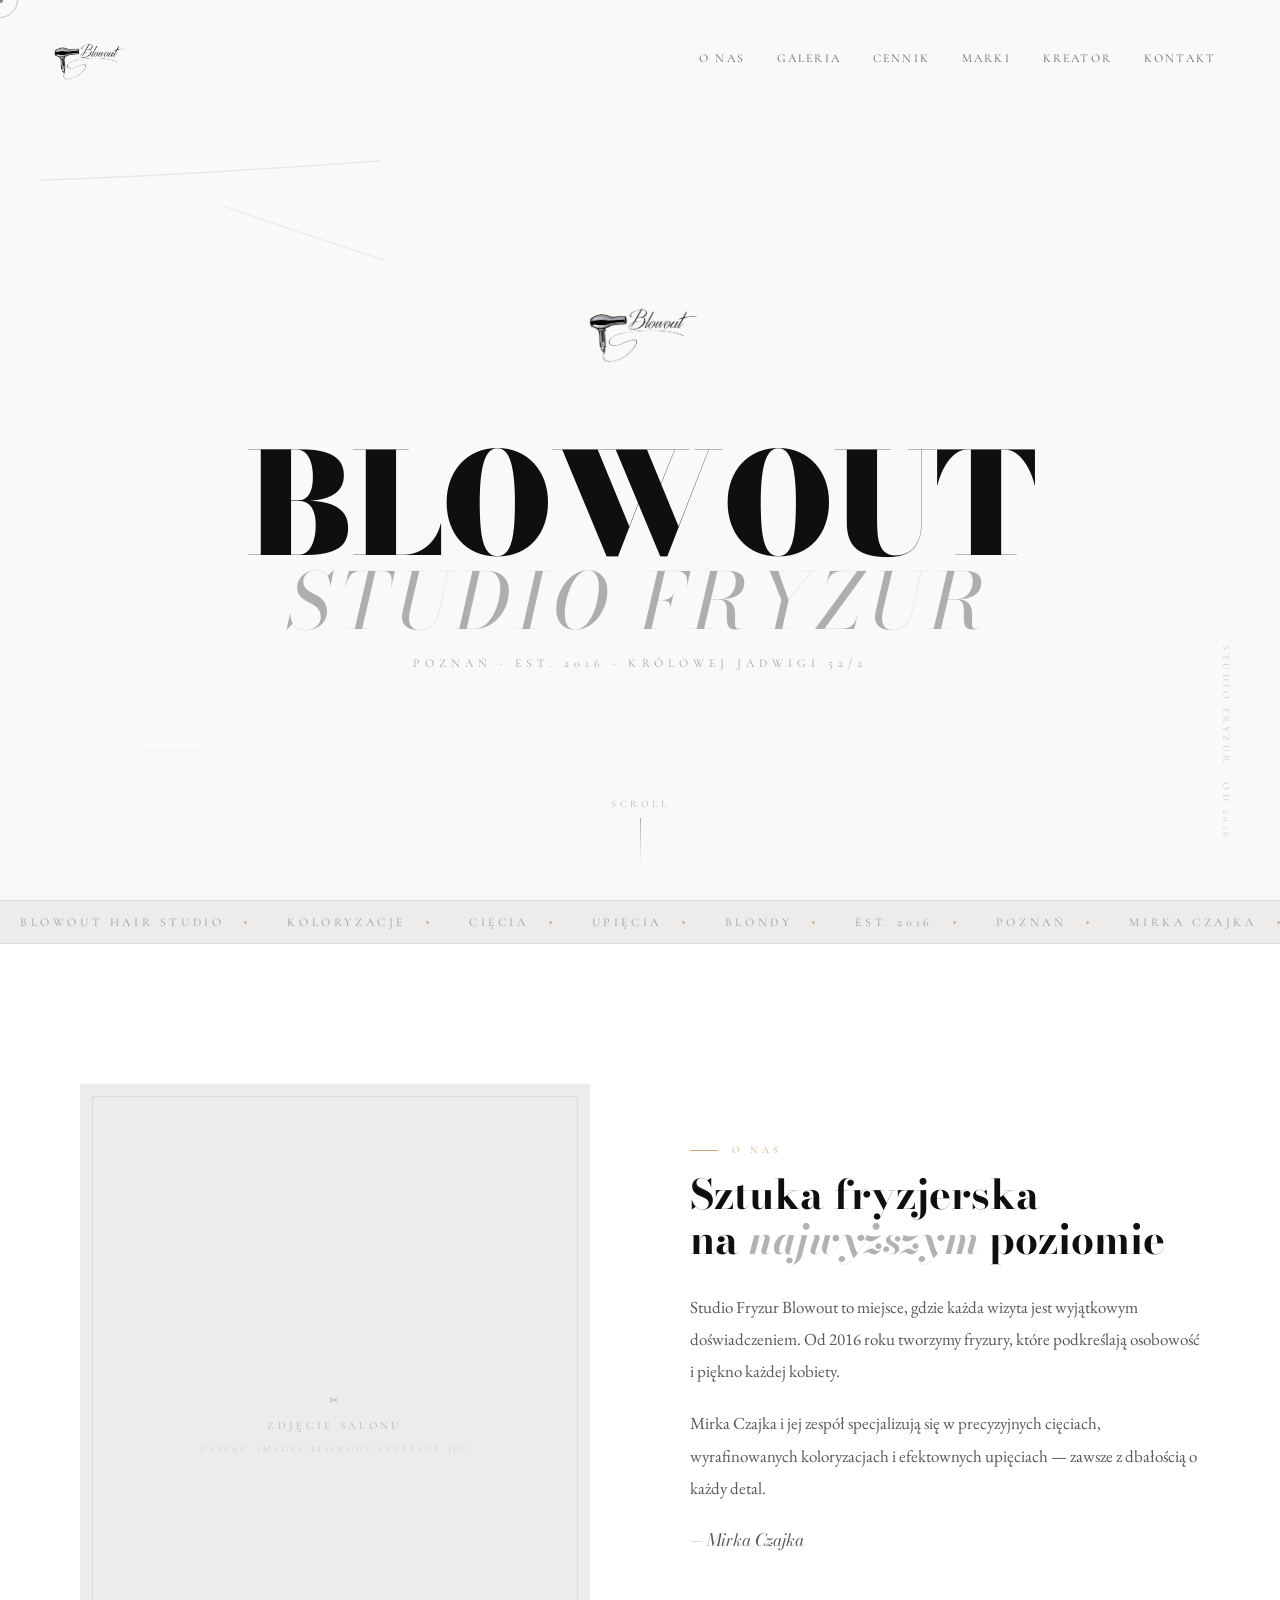
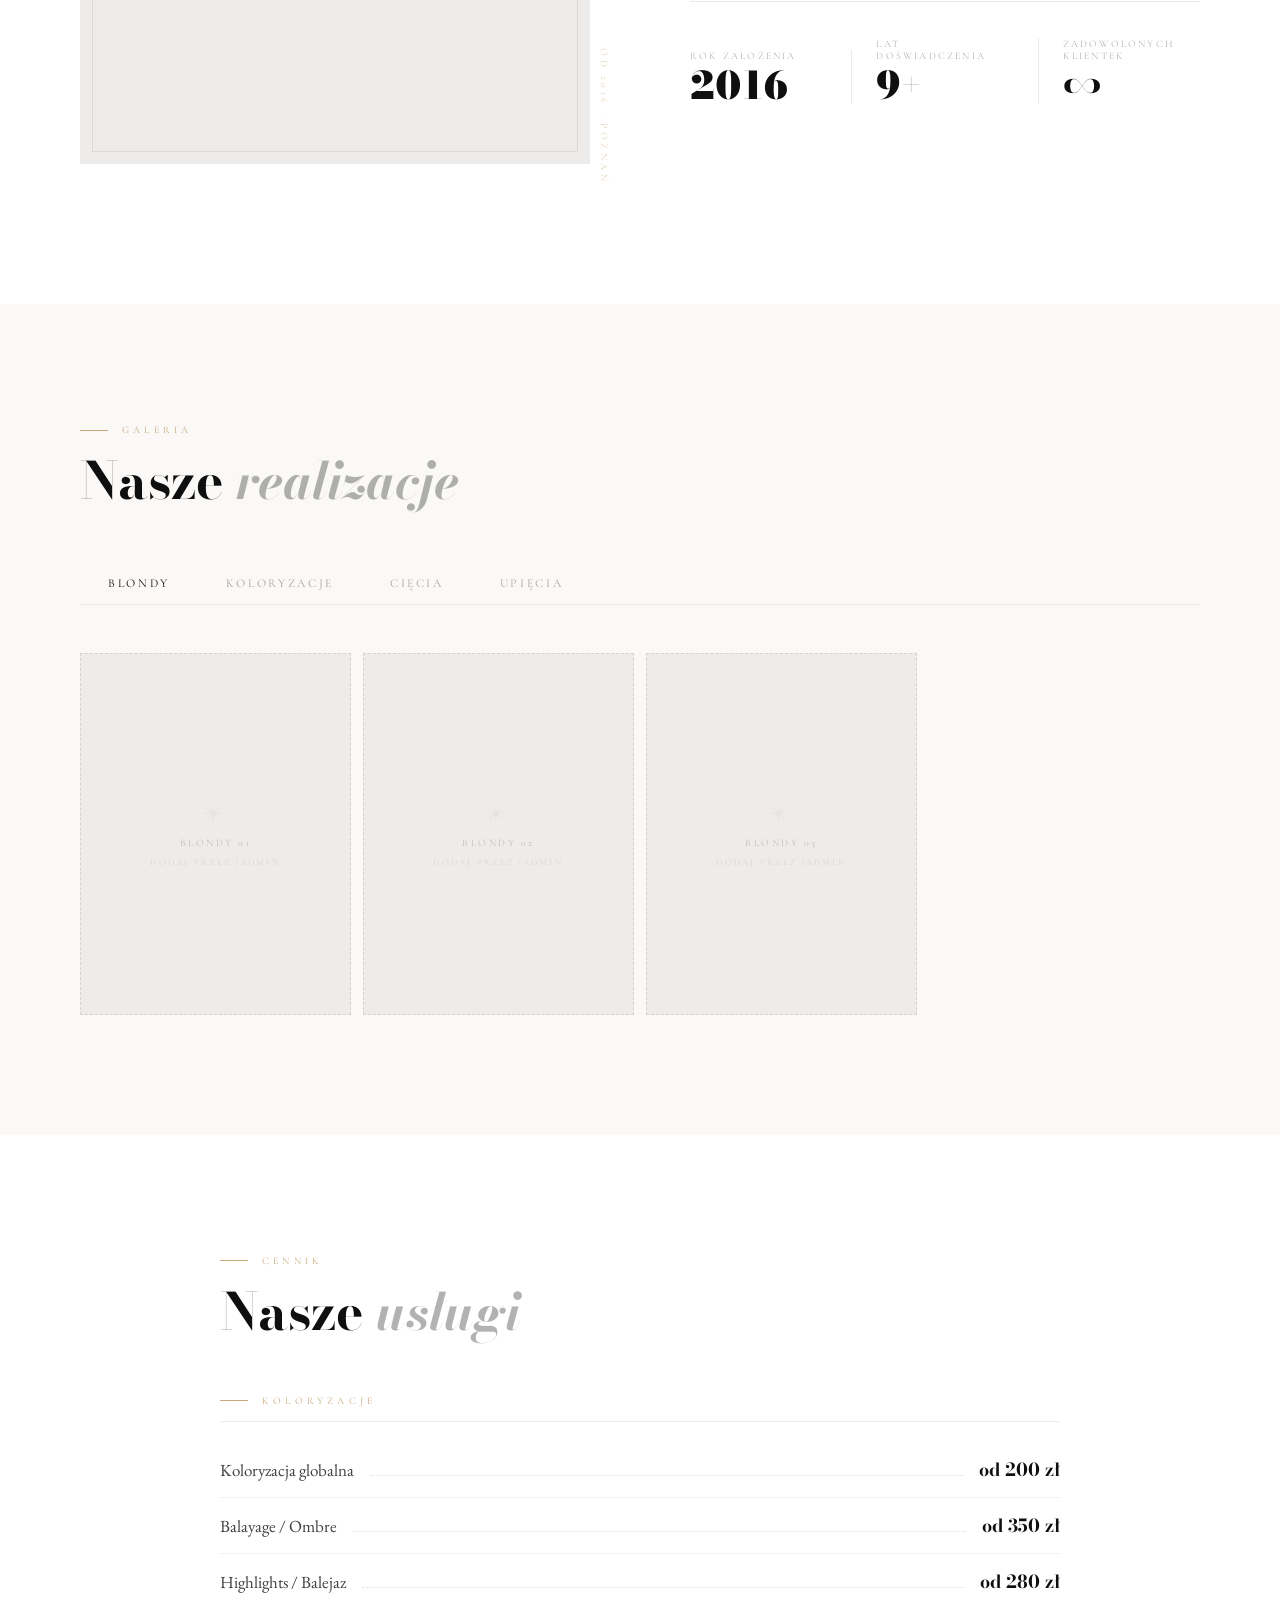
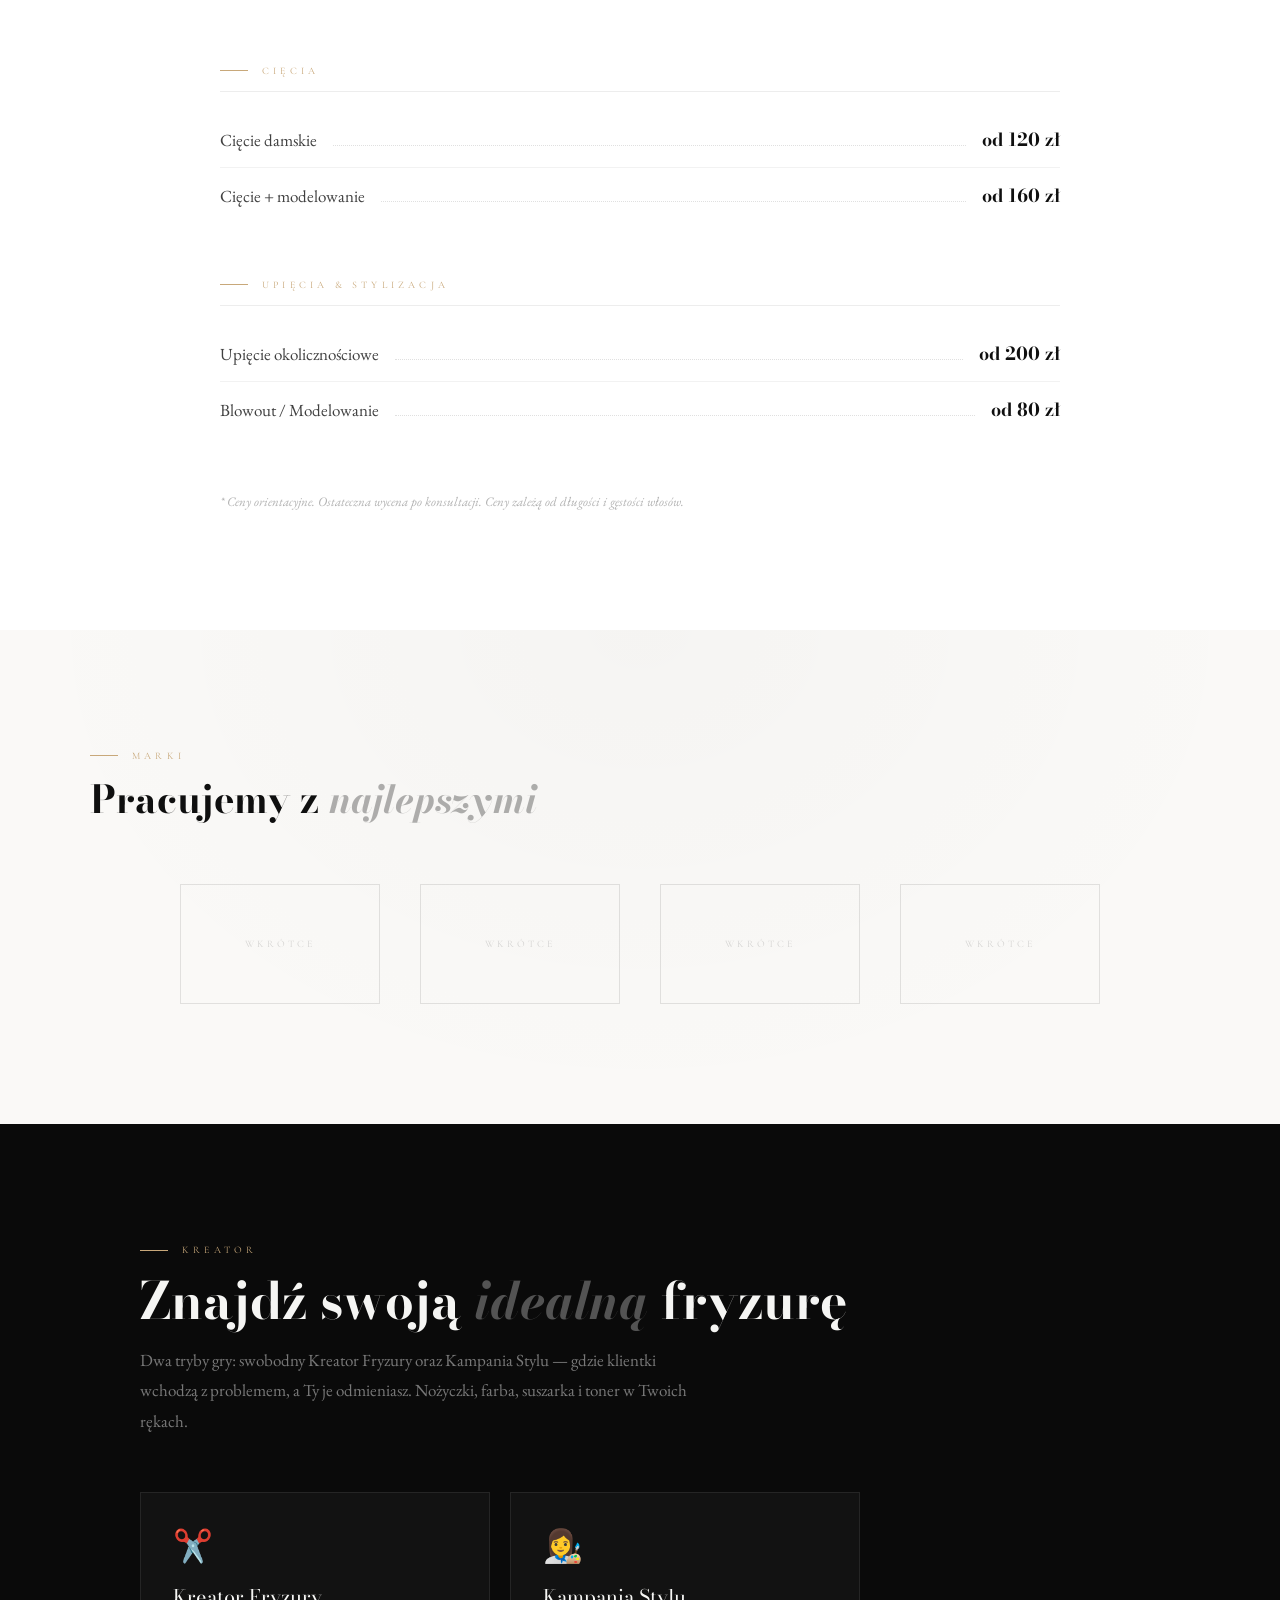
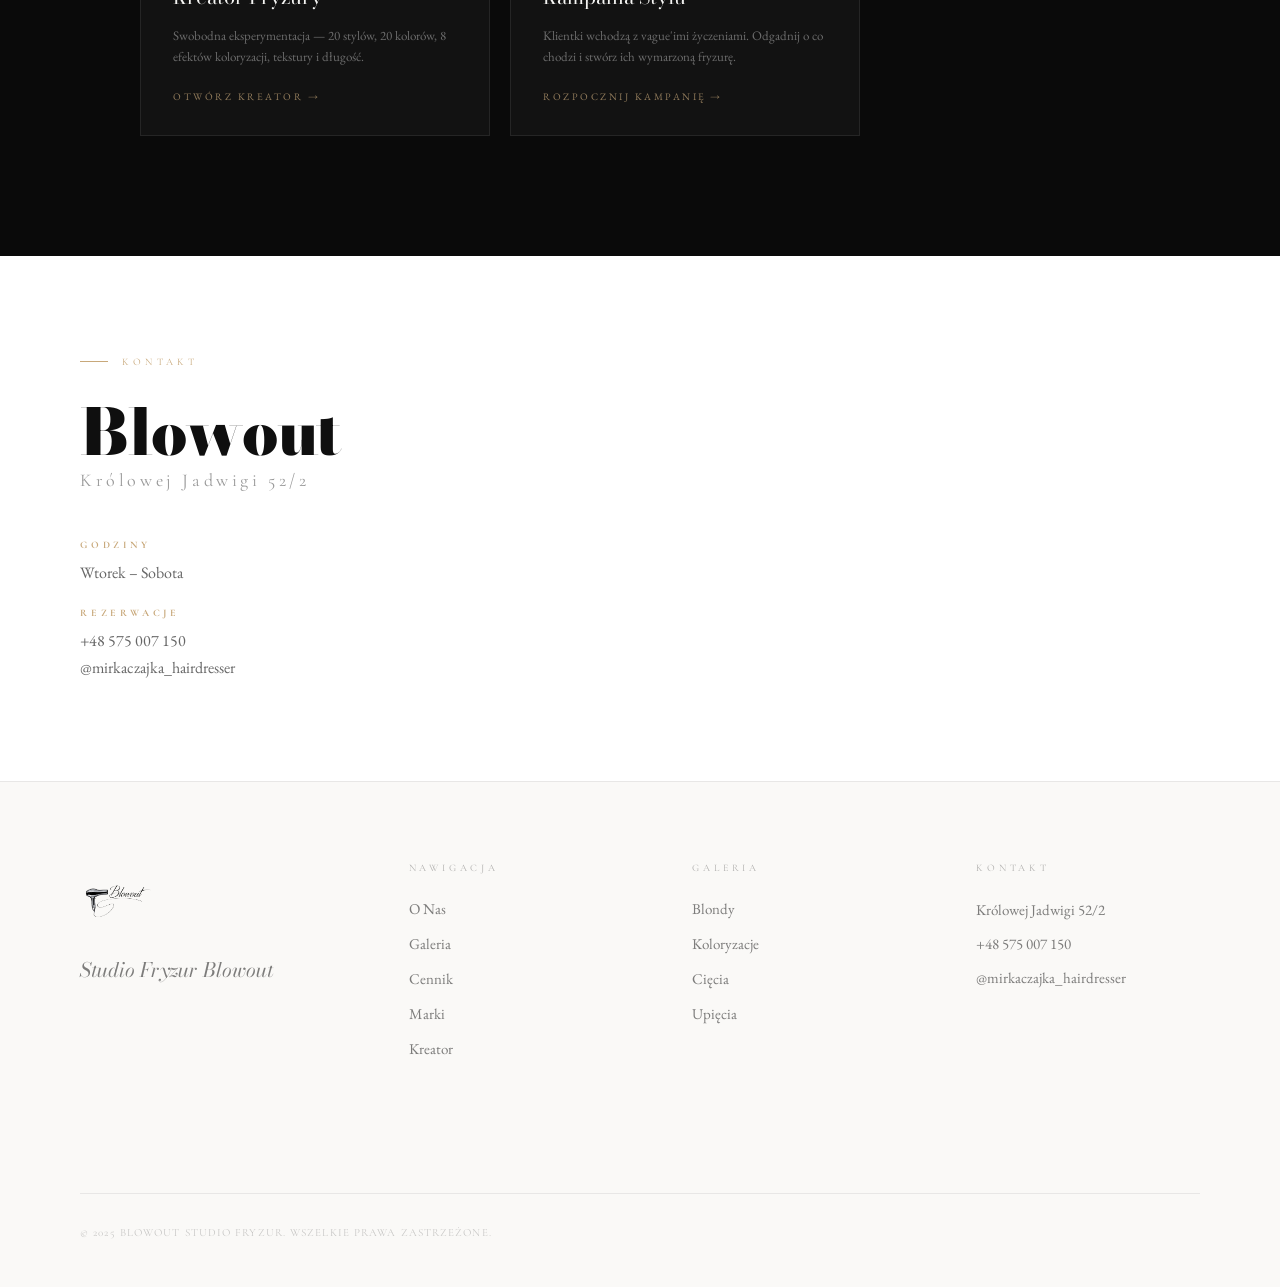
==== commit 8addced5: "Update index.html" ====
--- a/index.html
+++ b/index.html
@@ -861,3 +861,4 @@
         </script>
     </body>
 </html>
+
